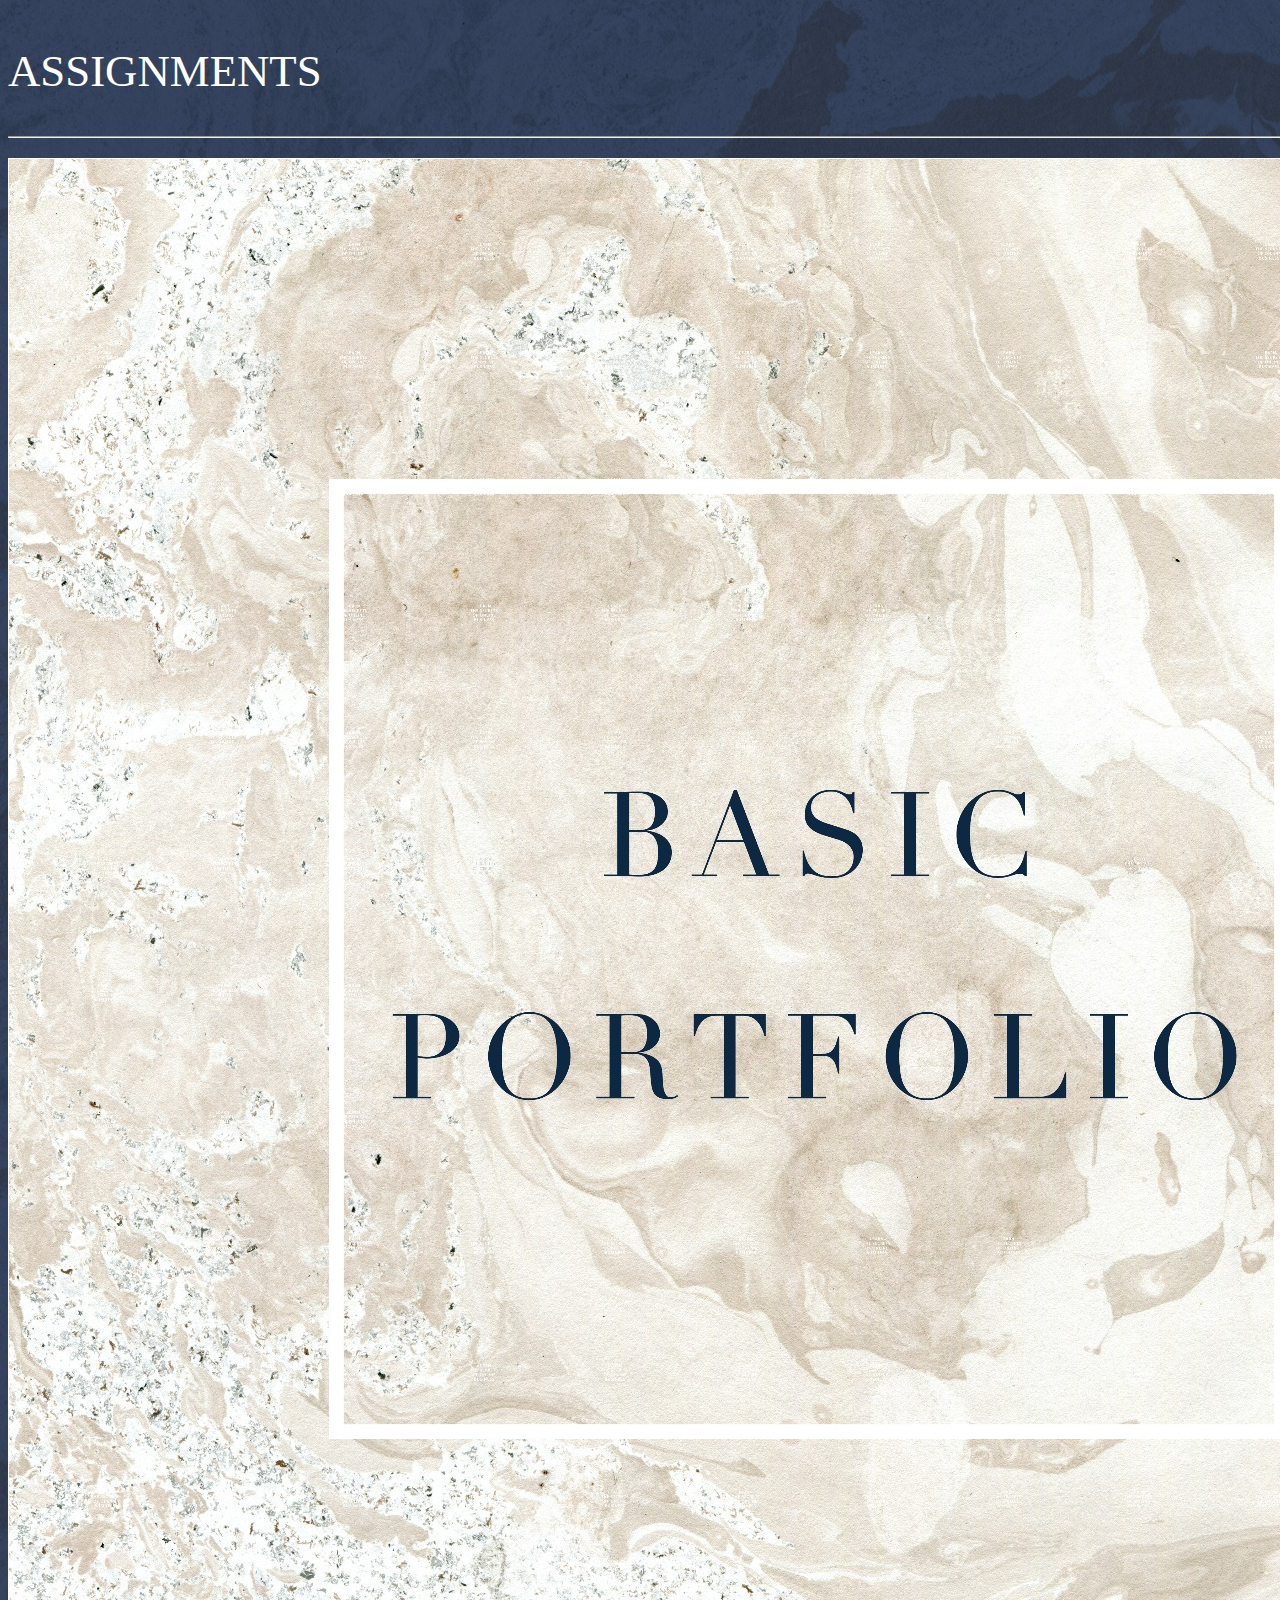
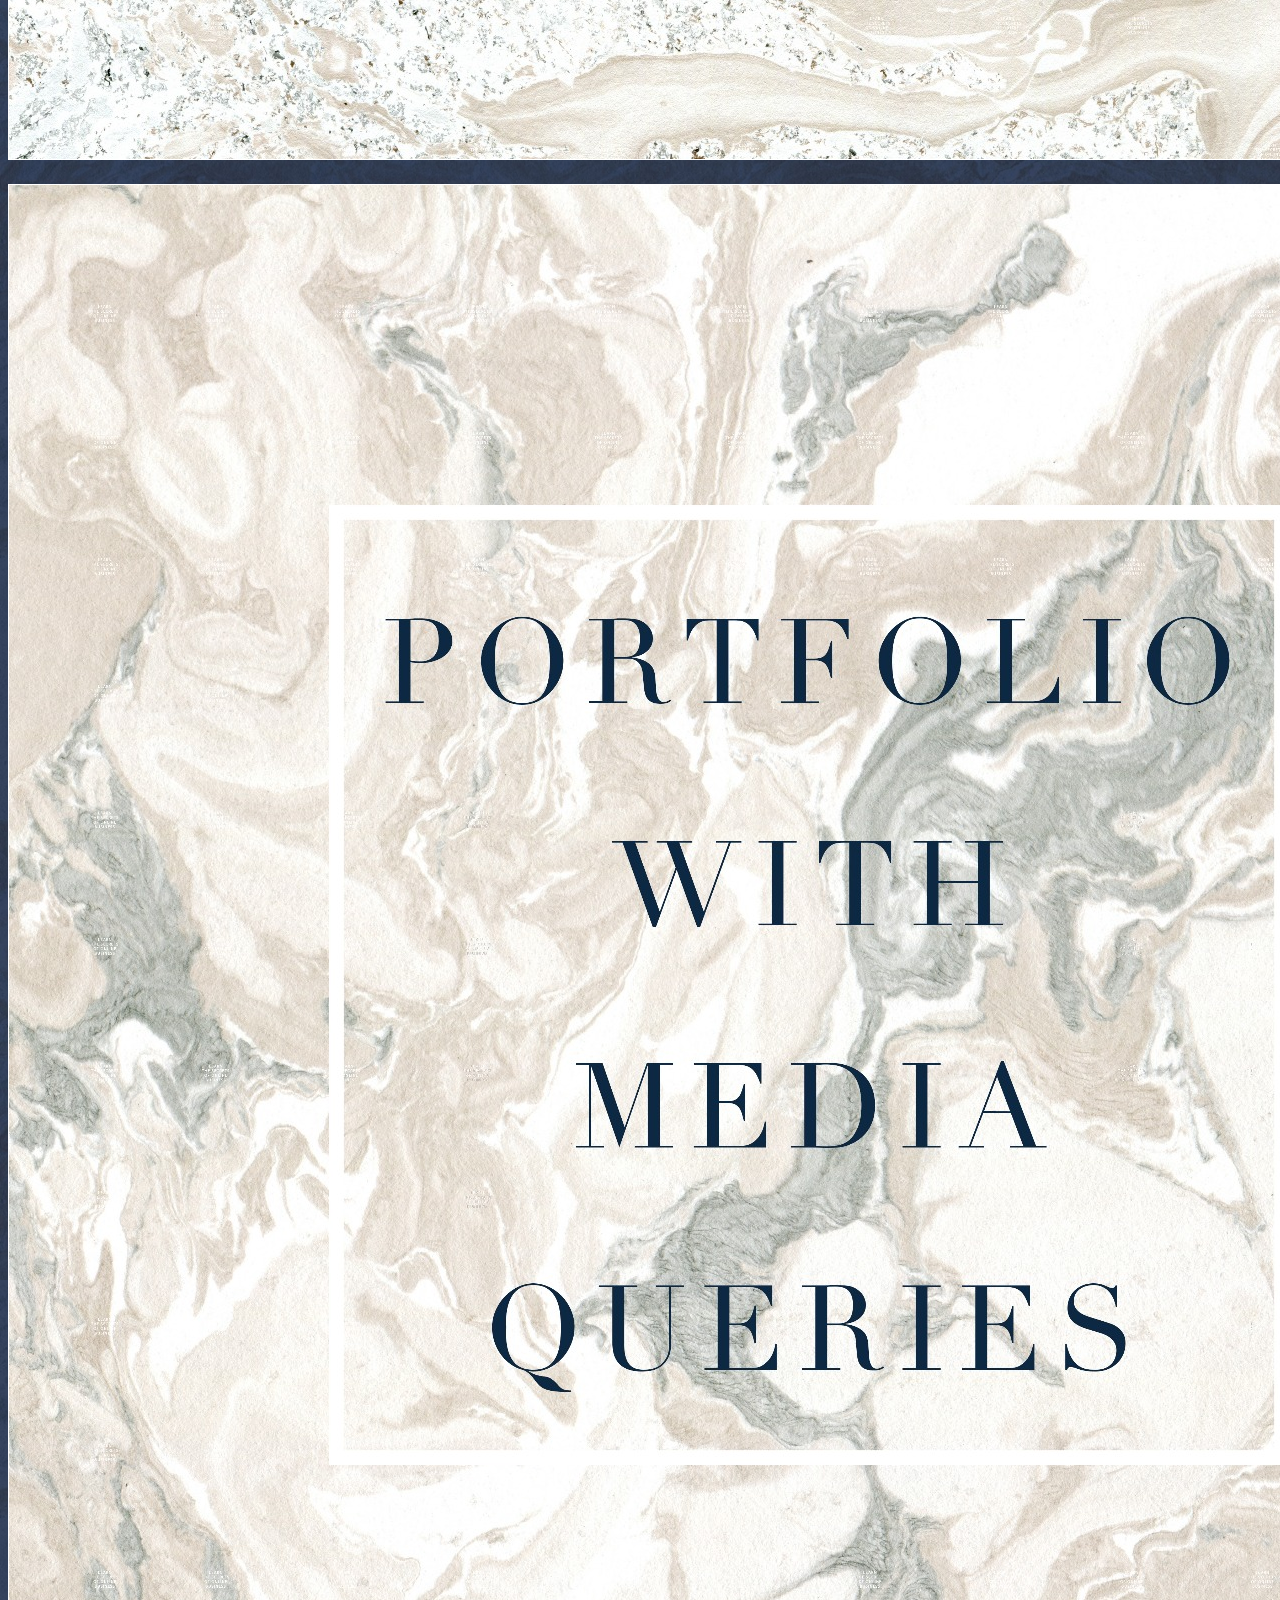
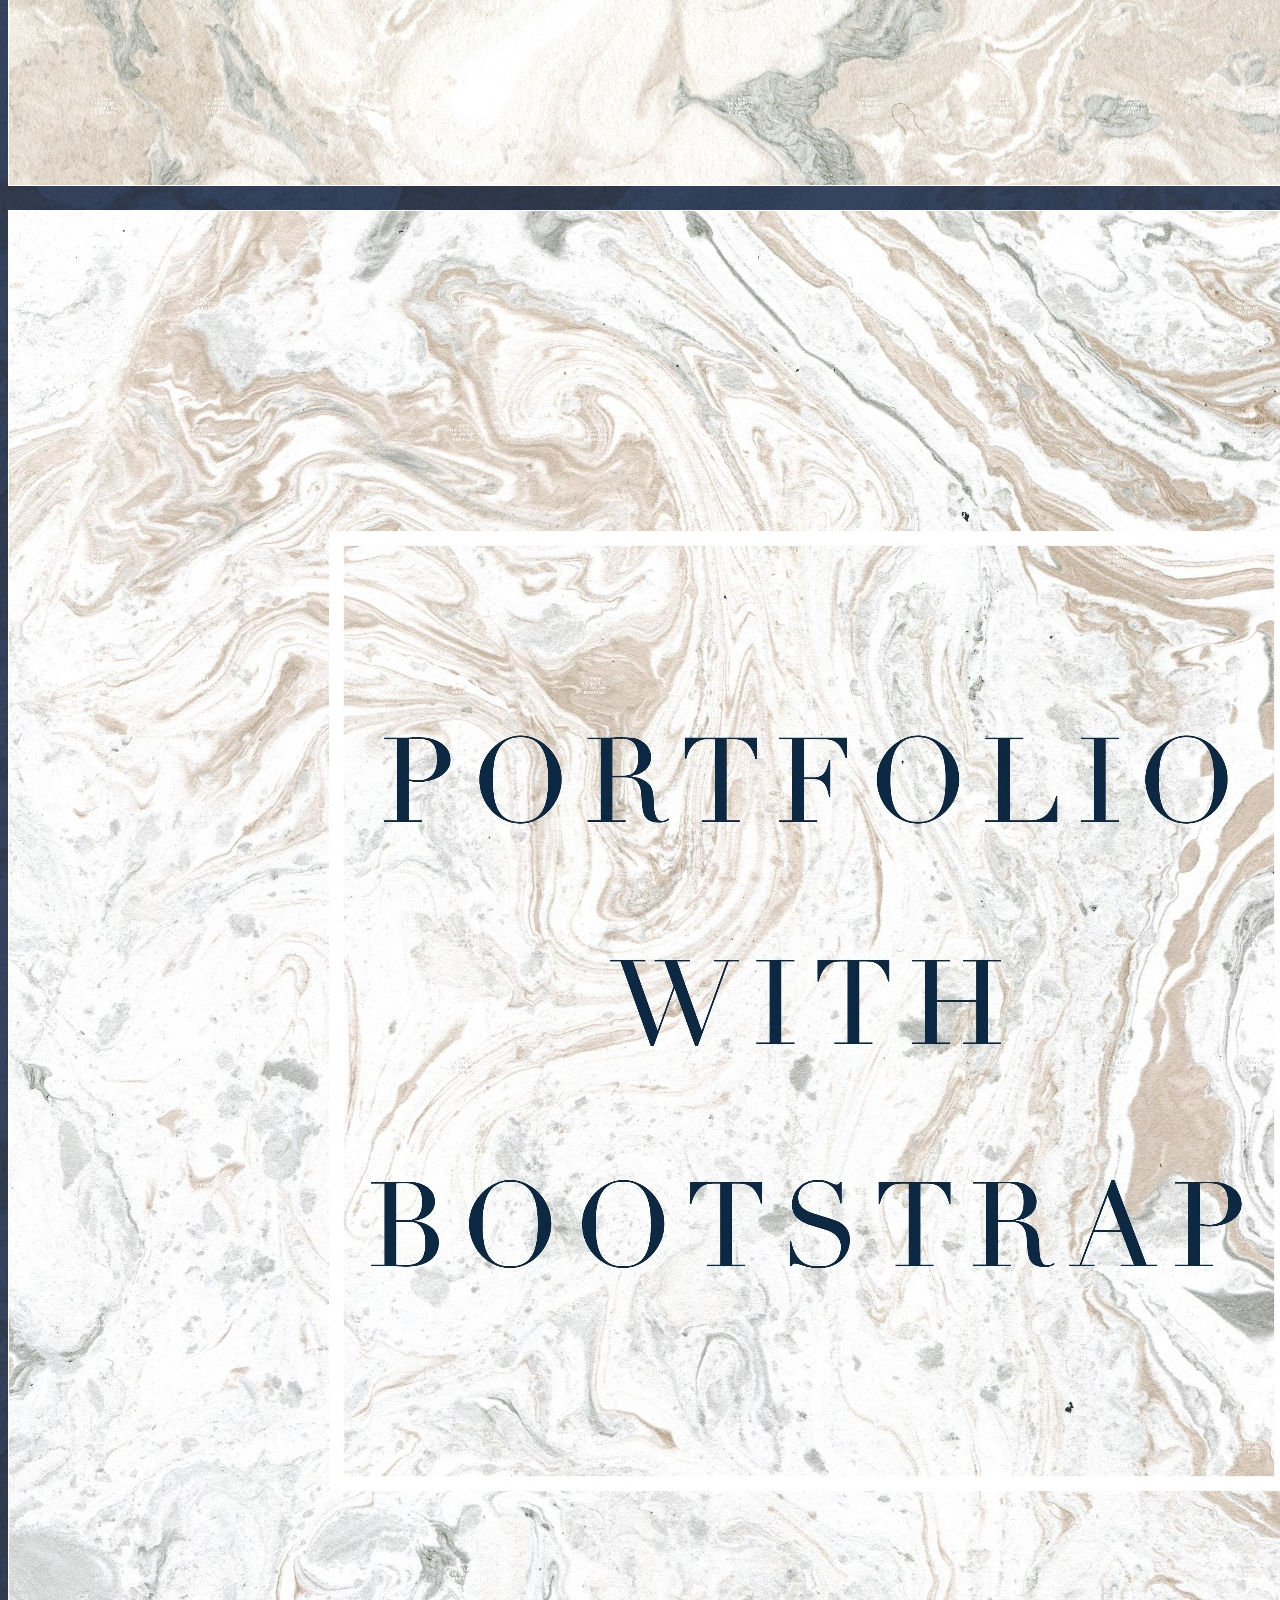
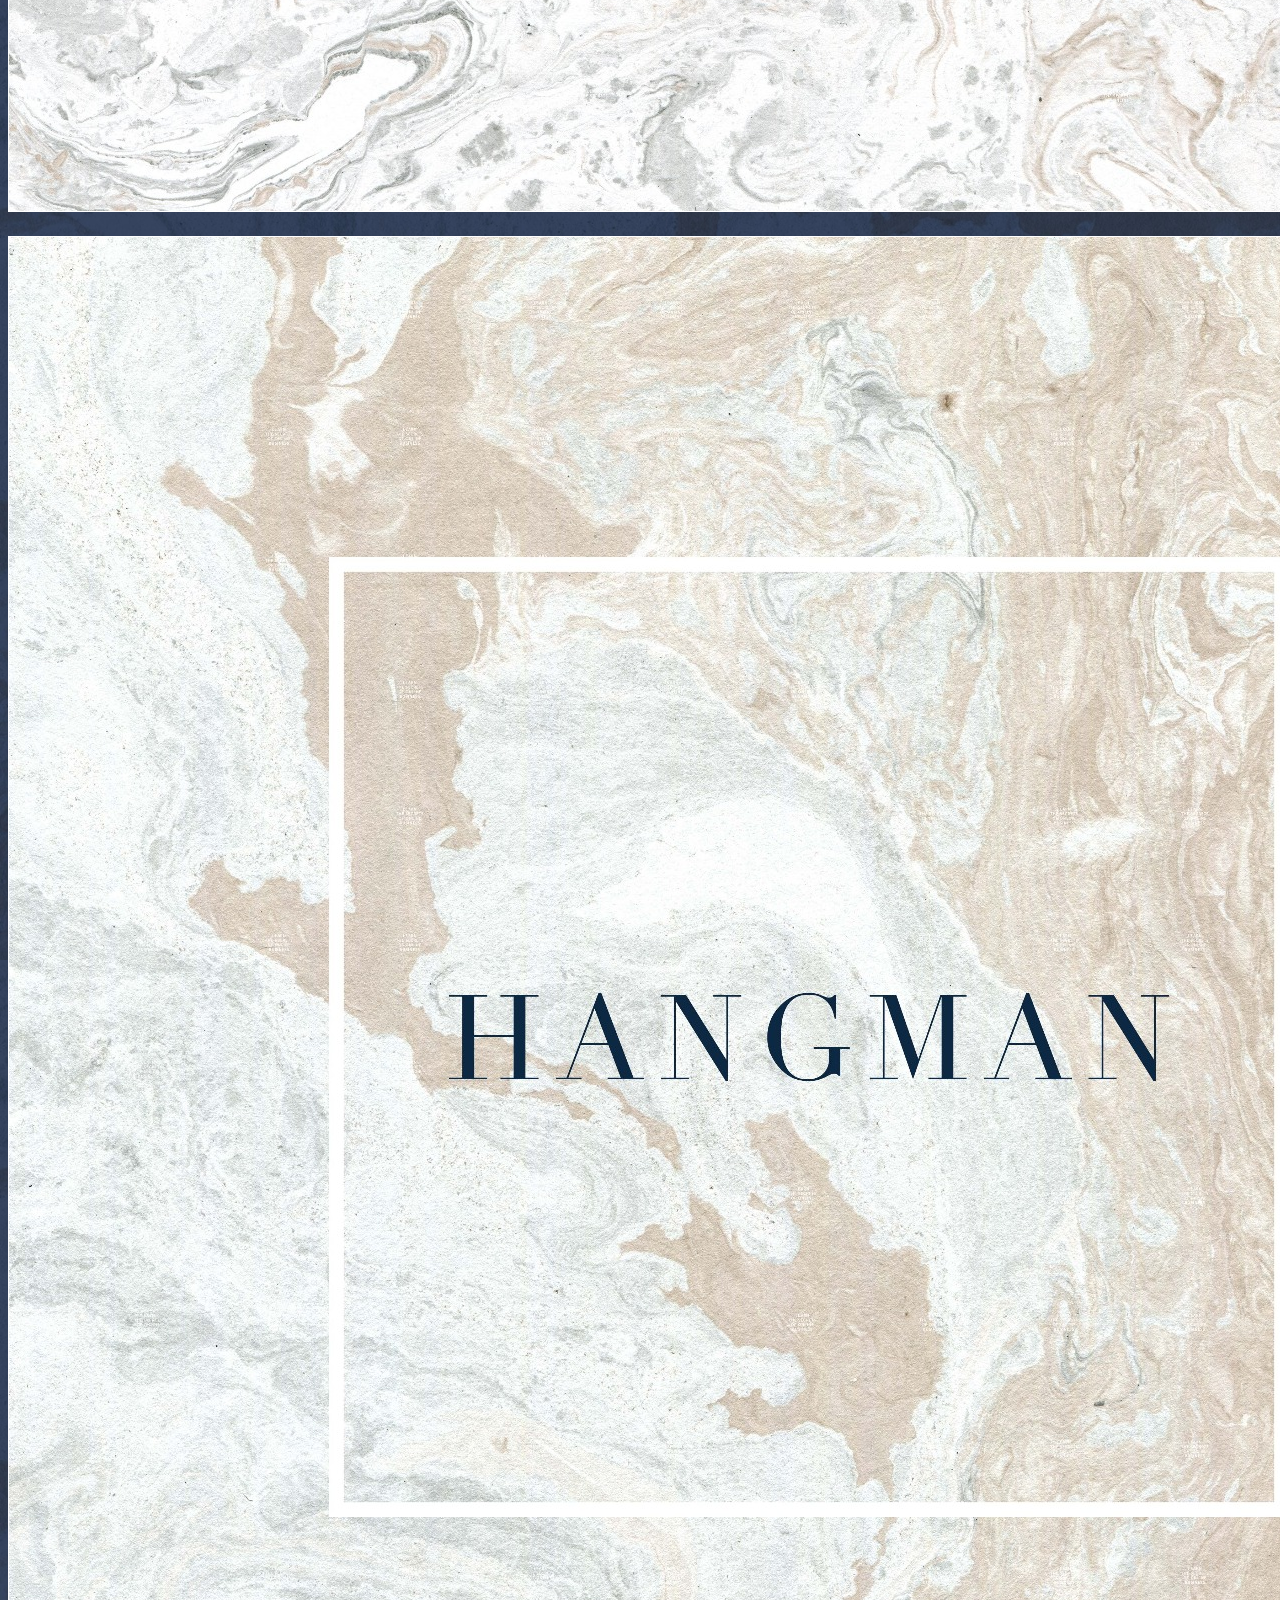
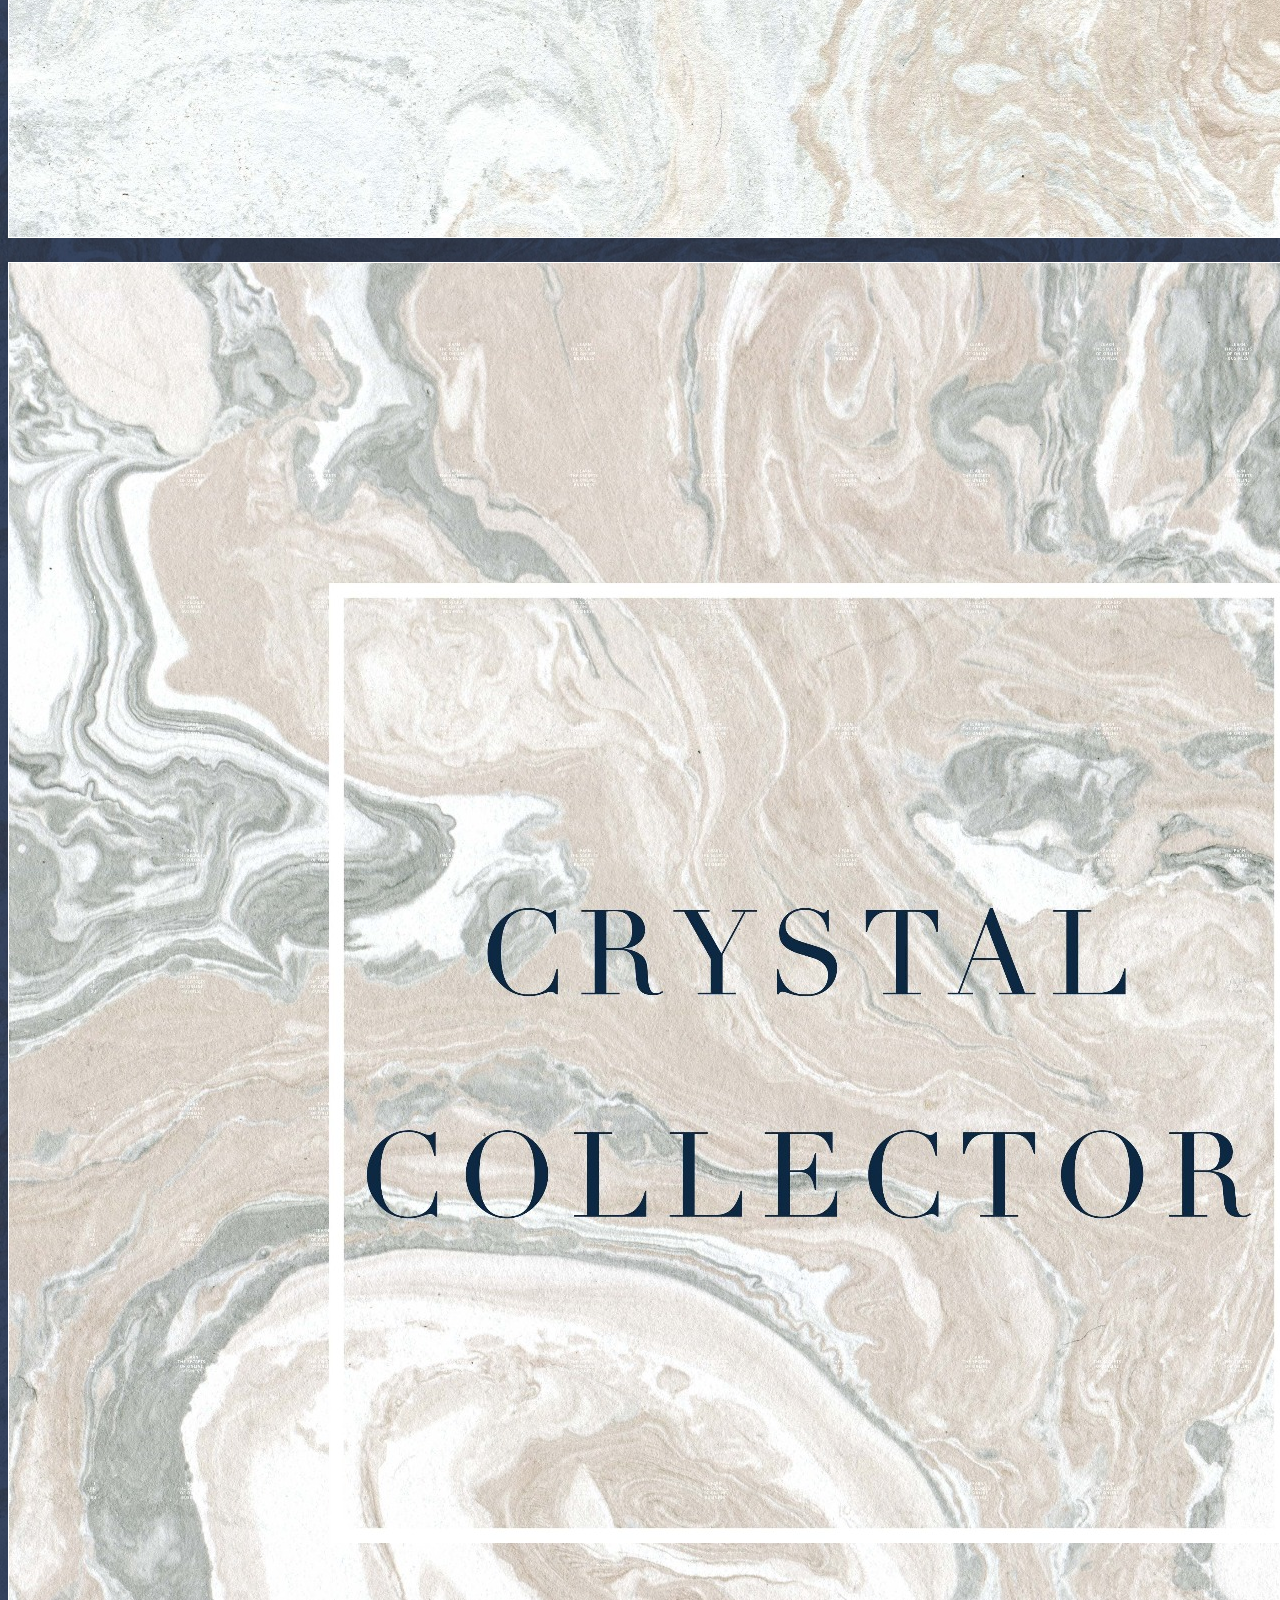
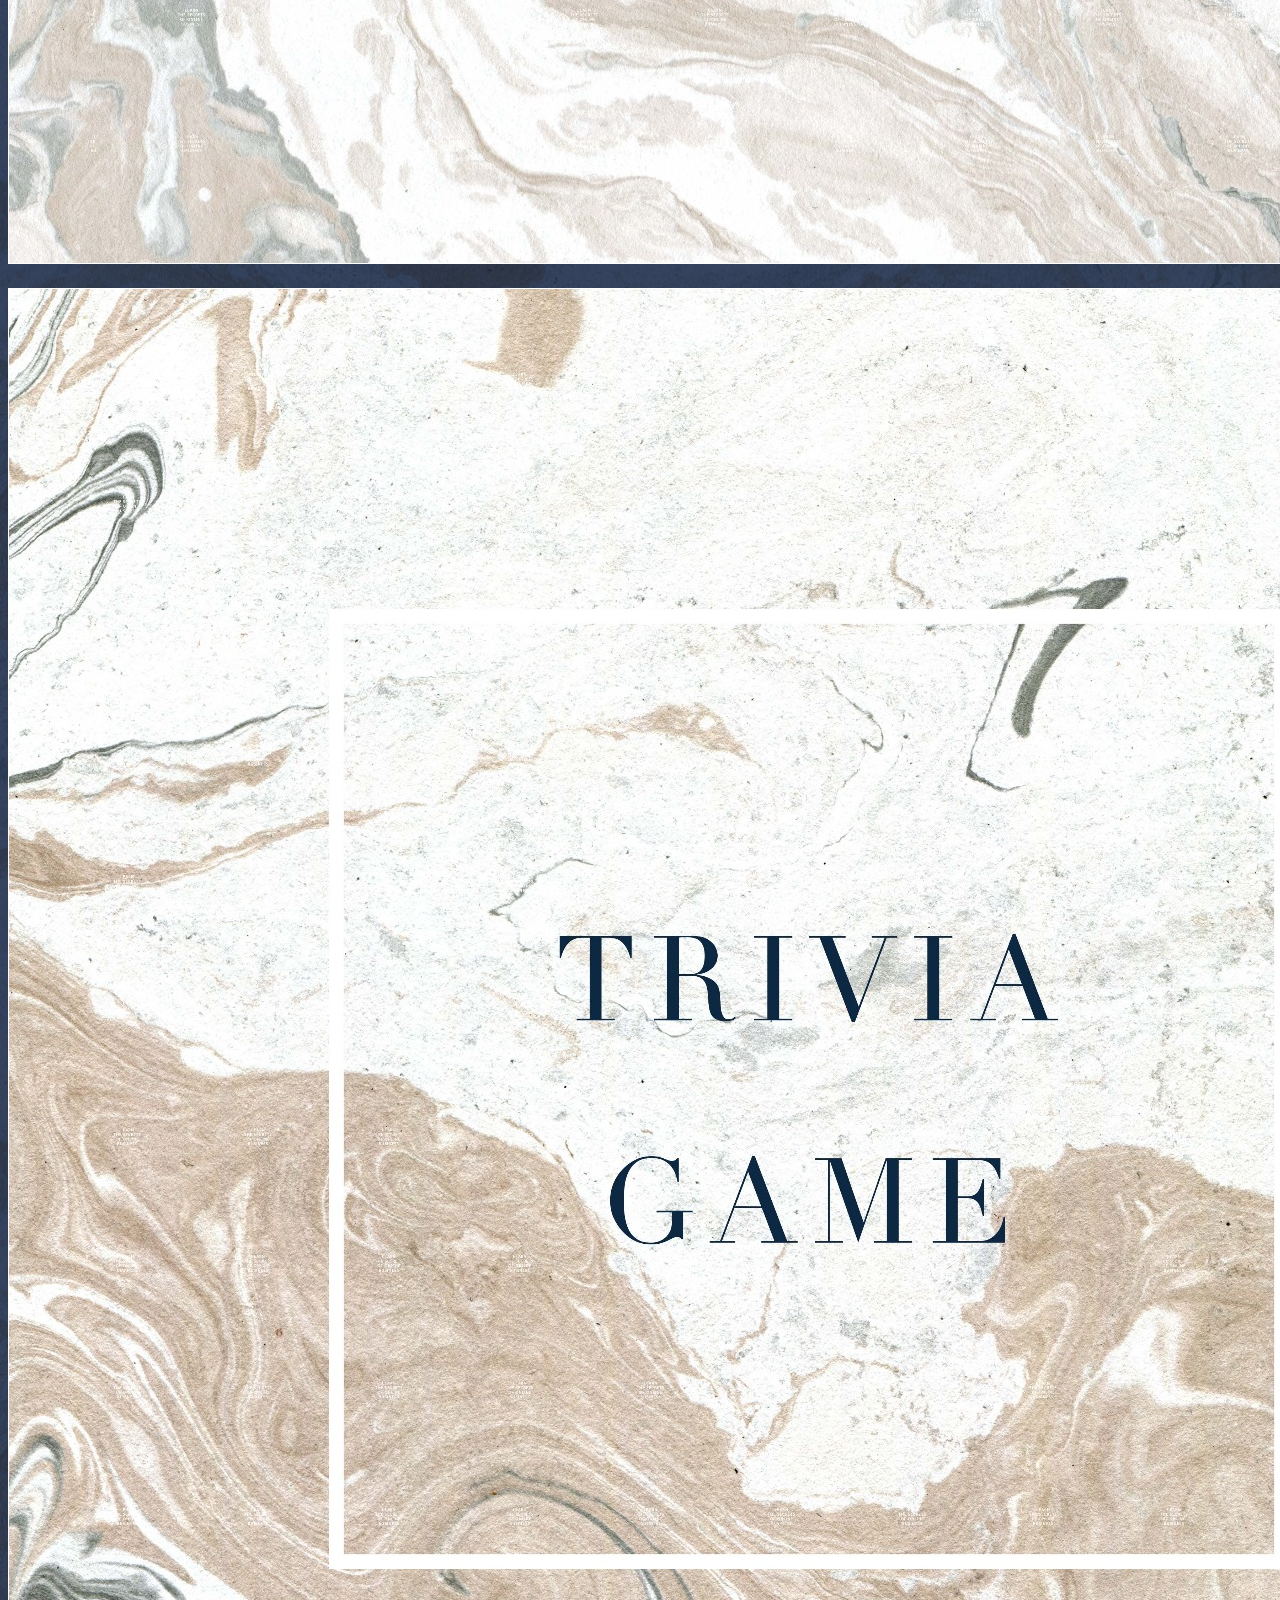
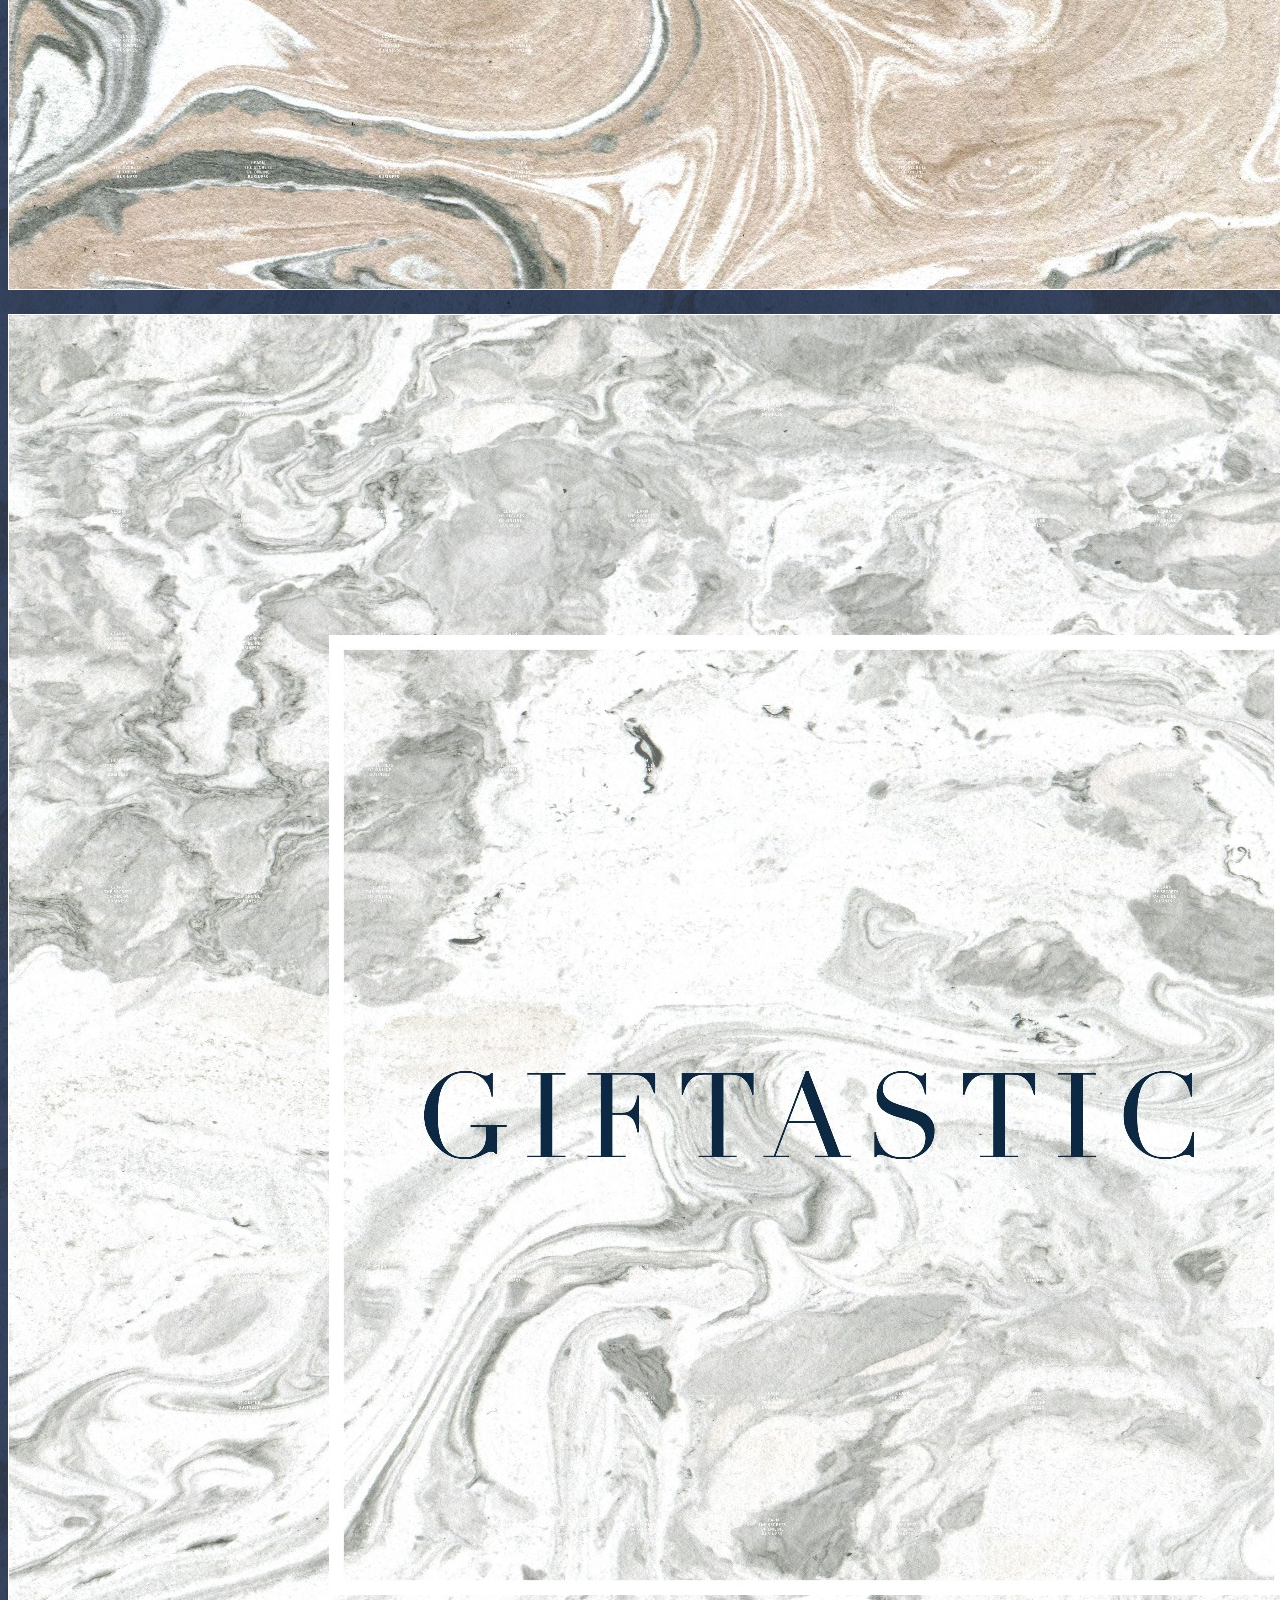
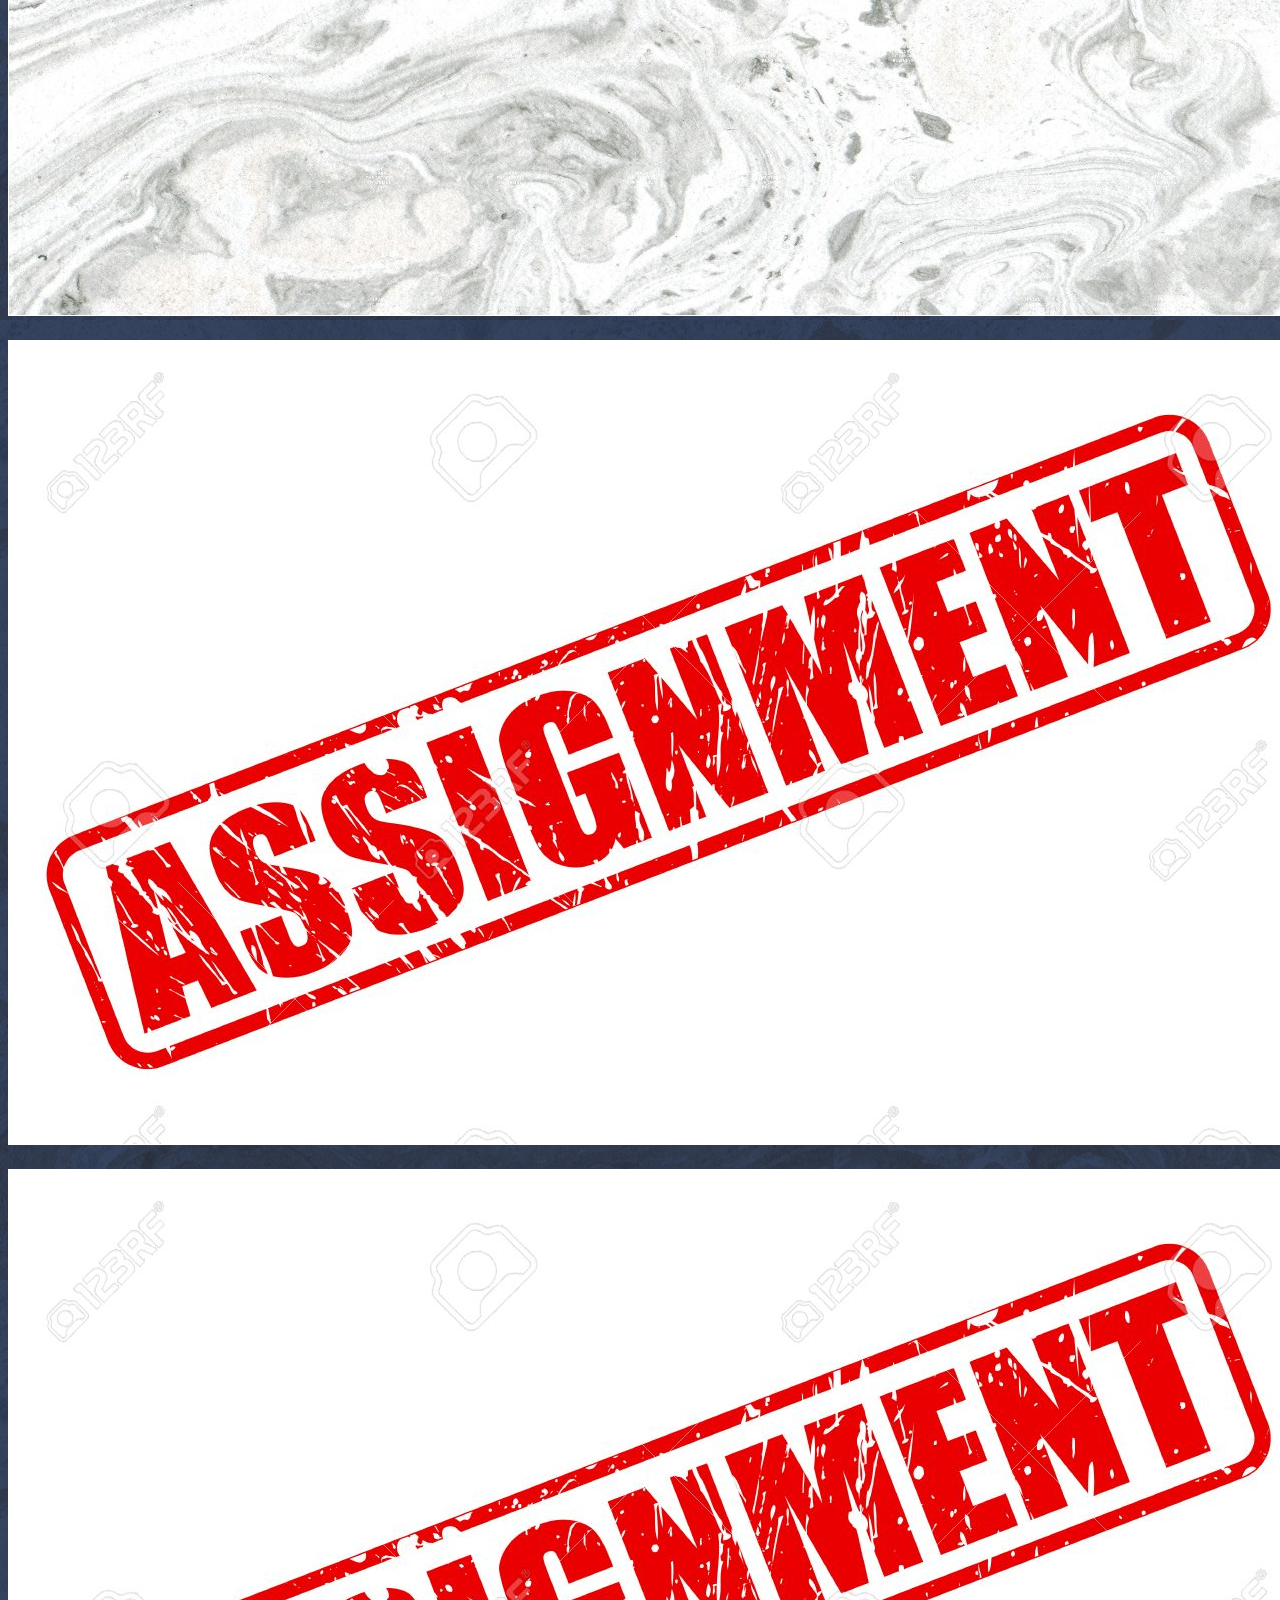
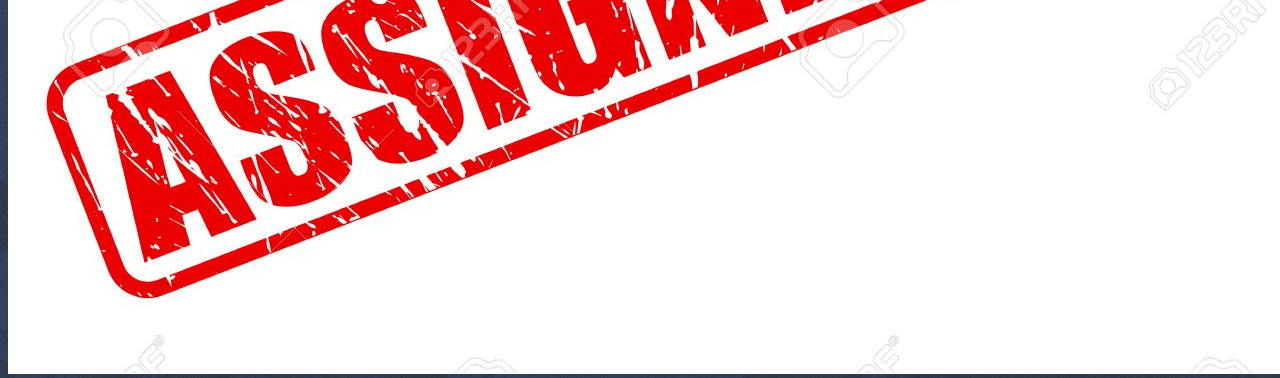
==== portfolio.html @ cdaa7252 "modifed images" ====
<!DOCTYPE html>
<html lang="en-us">
<head>
  <meta charset="UTF-8">
  <title>Sujith John</title>
  <meta name="viewport" content="width=device-width, initial-scale=1.0">

  <link rel="stylesheet" href="https://stackpath.bootstrapcdn.com/bootstrap/4.1.3/css/bootstrap.min.css" integrity="sha384-MCw98/SFnGE8fJT3GXwEOngsV7Zt27NXFoaoApmYm81iuXoPkFOJwJ8ERdknLPMO" crossorigin="anonymous">
  <script src="https://code.jquery.com/jquery-3.3.1.slim.min.js" integrity="sha384-q8i/X+965DzO0rT7abK41JStQIAqVgRVzpbzo5smXKp4YfRvH+8abtTE1Pi6jizo" crossorigin="anonymous"></script>
  <script src="https://cdnjs.cloudflare.com/ajax/libs/popper.js/1.14.3/umd/popper.min.js" integrity="sha384-ZMP7rVo3mIykV+2+9J3UJ46jBk0WLaUAdn689aCwoqbBJiSnjAK/l8WvCWPIPm49" crossorigin="anonymous"></script>
  <script src="https://stackpath.bootstrapcdn.com/bootstrap/4.1.3/js/bootstrap.min.js" integrity="sha384-ChfqqxuZUCnJSK3+MXmPNIyE6ZbWh2IMqE241rYiqJxyMiZ6OW/JmZQ5stwEULTy" crossorigin="anonymous"></script>
  <link href="https://fonts.googleapis.com/css?family=Bangers" rel="stylesheet">
  <link rel="stylesheet" type="text/css" href="css/style.css">
</head>
<link href="https://fonts.googleapis.com/css?family=Shojumaru" rel="stylesheet">
<body id="home">
  <div class="container">
    <h2> ASSIGNMENTS</h2>
    <hr>
    <div class="card-deck"> 
        <div class="card">
            <a href="https://sujith-john.github.io/assignment1/index.html"><img class="card-img-top" src="images/bPortfolio.jpeg" alt="Card image cap"></a>
          <!-- <div class="card-body">
            <h5 class="card-title">Assignment - I</h5>
            <p class="card-text ">Basic-Portfolio</p>
            <p class="card-text ">Due: August 30 2018</p>
            
          </div> -->
        </div>
        <div class="card">
            <a href="https://sujith-john.github.io/Assignment2A-with_MediaQueries/index.html"><img class="card-img-top" src="images/bp_MQ.jpeg" alt="Card image cap"></a>

          <!-- <div class="card-body">
            <h5 class="card-title">Assignment - II-A</h5>
            <p class="card-text ">Portfolio w/ Media Queries</p>
            <p class="card-text ">Due: Sept 13, 2018</p>
            
          </div> -->
        </div>
        <div class="card">
          <a href="https://sujith-john.github.io/Assignment2B-with_Bootstrap/index.html"><img class="card-img-top" src="images/bo_BS.jpeg" alt="Card image cap"></a>
          <!-- <div class="card-body">
            <h5 class="card-title ">Assignment - II-B</h5>
            <p class="card-text ">Portfolio w/ Bootstrap</p>
            <p class="card-text ">Due: Sept 13, 2018</p>
       
          </div>      -->
        </div>
    </div>
    <div class="card-deck">
        <div class="card">
          <a href="https://sujith-john.github.io/Hangman/index.html"><img class="card-img-top" src="images/hangman.jpeg" alt="Card image cap"></a>
          <!-- <div class="card-body">
            <h5 class="card-title">Assignment - III</h5>
            <p class="card-text ">Hangman</p>
            <p class="card-text ">Due: Sept 25, 2018</p>

          </div> -->
        </div>
        <div class="card">
          <a href="https://sujith-john.github.io/Crystal-Collector/index.html"><img class="card-img-top" src="images/crystalcollector.jpeg" alt="Card image cap"></a>
          <!-- <div class="card-body">
            <h5 class="card-title">Assignment - IV</h5>
            <p class="card-text ">Crystal Collector</p>
            <p class="card-text ">Due: Oct 2, 2018</p>
       
          </div> -->
        </div>
        <div class="card">
          <a href="https://sujith-john.github.io/Trivia/index.html"><img class="card-img-top" src="images/trivia.jpeg" alt="Card image cap"></a>
          <!-- <div class="card-body">
            <h5 class="card-title">Assignment - V</h5>
            <p class="card-text ">Trivia Game</p>
            <p class="card-text ">Due: Oct 9, 2018</p>
          </div> -->
        </div>
      </div>
      <div class="card-deck">
        <div class="card">
          <a href="https://sujith-john.github.io/GifTastic/index.html"><img class="card-img-top" src="images/giftastic.jpeg" alt="Card image cap"></a>
          <!-- <div class="card-body">
            <h5 class="card-title">Assignment - VI</h5>
            <p class="card-text ">GifTastic</p>
            <p class="card-text ">Due: Oct 16, 2018</p>

          </div> -->
        </div>
        <div class="card">
          <a href="#"><img class="card-img-top" src="images/assignment.jpg" alt="Card image cap"></a>
          <!-- <div class="card-body">
            <h5 class="card-title">Assignment - VII</h5>
            <p class="card-text "></p>
            <p class="card-text "></p>
       
          </div> -->
        </div>
        <div class="card">
          <a href="#"><img class="card-img-top" src="images/assignment.jpg" alt="Card image cap"></a>
          <!-- <div class="card-body">
            <h5 class="card-title">Assignment - VIII</h5>
            <p class="card-text "></p>
            <p class="card-text "></p>
          </div> -->
        </div>
      </div>
  </div>  


</body>
</html>
---- css/style.css ----
html,body {
    height:100%;
    width:100%;
    font-family: sans-serif;
    
    color:#fff;
}

#home {
    background-image: url("../images/bg.jpeg") ;
    display: table;
    height:100%;
    width:100%;
    background-size: cover;


}
.landing-text {
    display: table-cell;
    vertical-align: middle;
    text-align: center;
}
h1 {
    /* font-family: 'Bangers', cursive; */
    font-family: 'GFS Didot', serif;
    /* font-weight: bold; */
    font-size: 300%;
    text-transform: uppercase;
    line-height: 1.2em;
    

}
h2 {
    /* font-family: 'Bangers', cursive; */
    font-family: 'GFS Didot', serif;
    font-size: 280%;
    font-weight: 200;
    line-height: 1.2;
    

}
h5 {
    /* font-family: 'Bangers', cursive; */
    font-family: 'GFS Didot', serif;
    font-size: 180%;
    font-weight: 90;
    line-height: 1.2;
    

}
#name {
    color:#d51b68;
    
}
.btn-default {
    background-color: #fff;
    color: #36342f;
    font-size:160%;
    font-weight: 100;

}
.btn-default:hover {
    color:#FFF;
    background-color: #36342f;
}
/* ******************** portfolio *************************** */
p {
    color:black;
    font-family: 'Shojumaru', cursive;
}
.card {
    margin-top:20px; 
    border-radius: 10px;

}
img{
    border: 1px solid white;
}
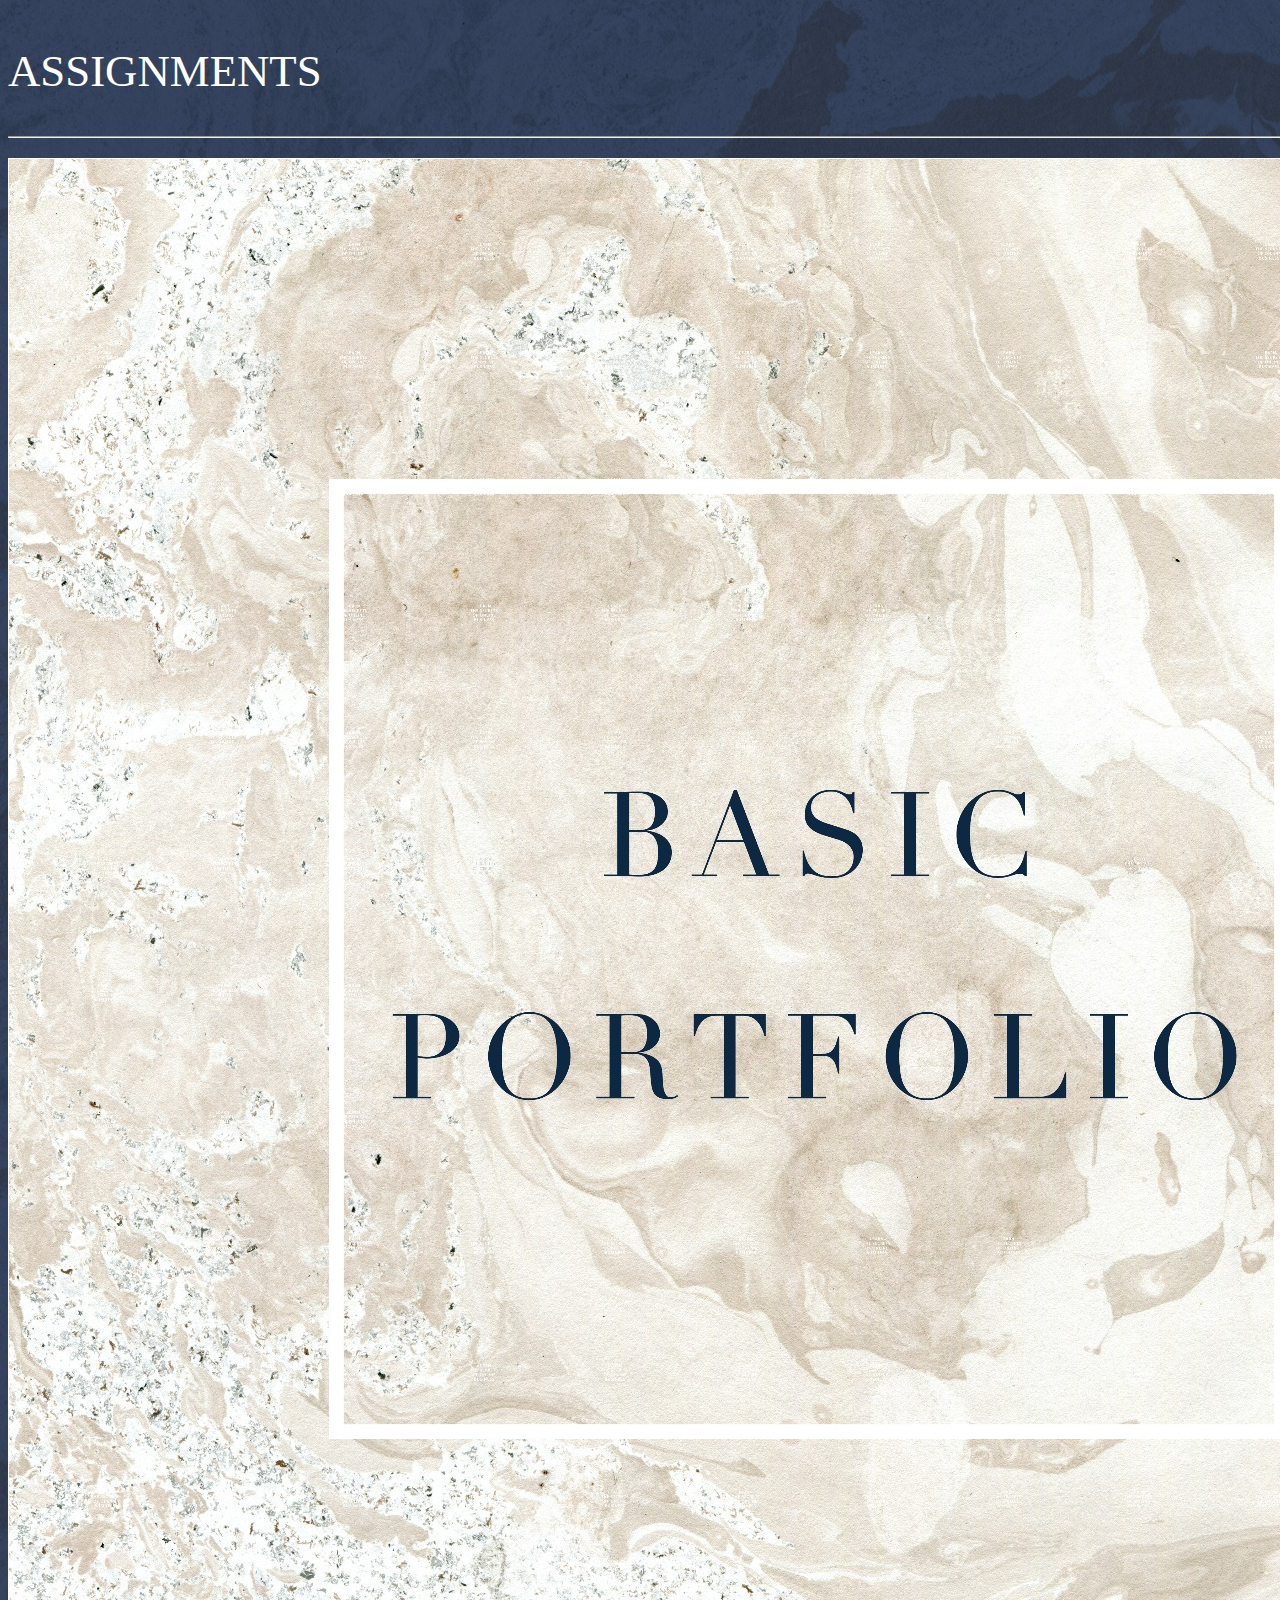
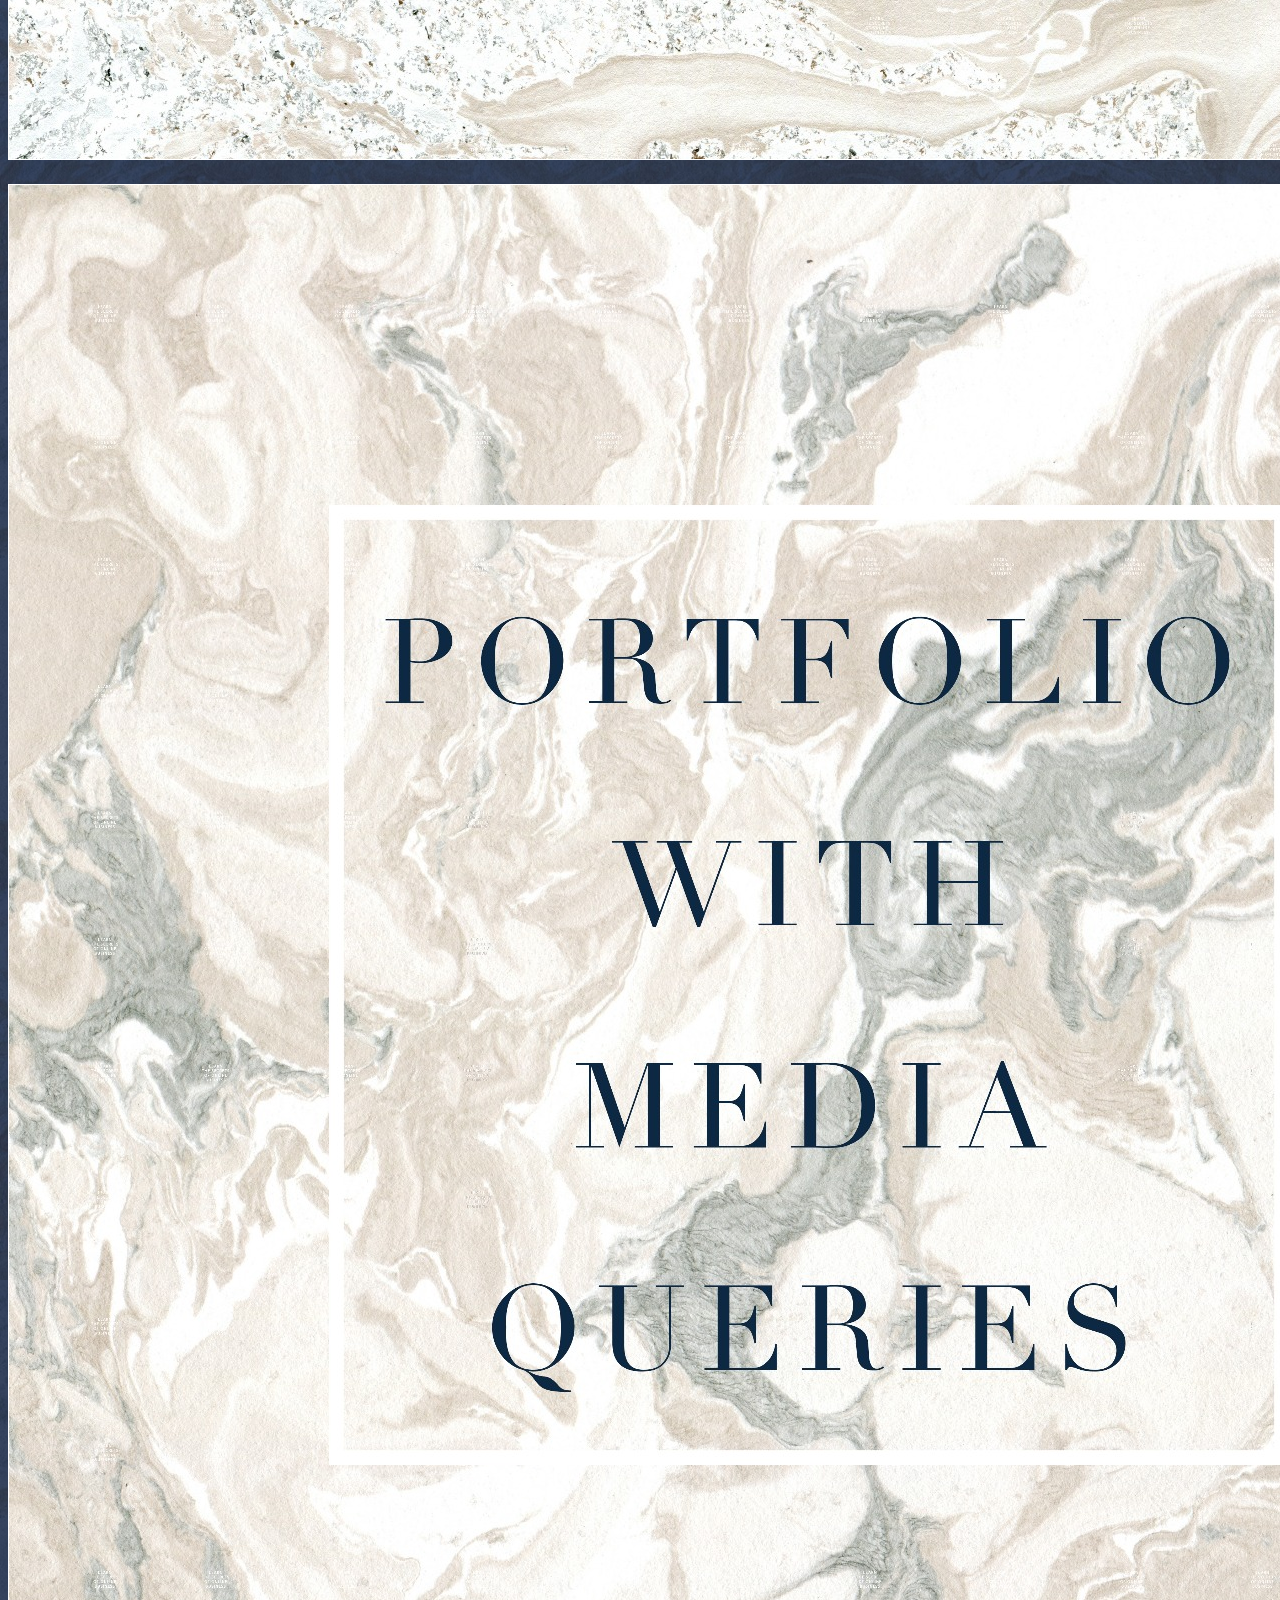
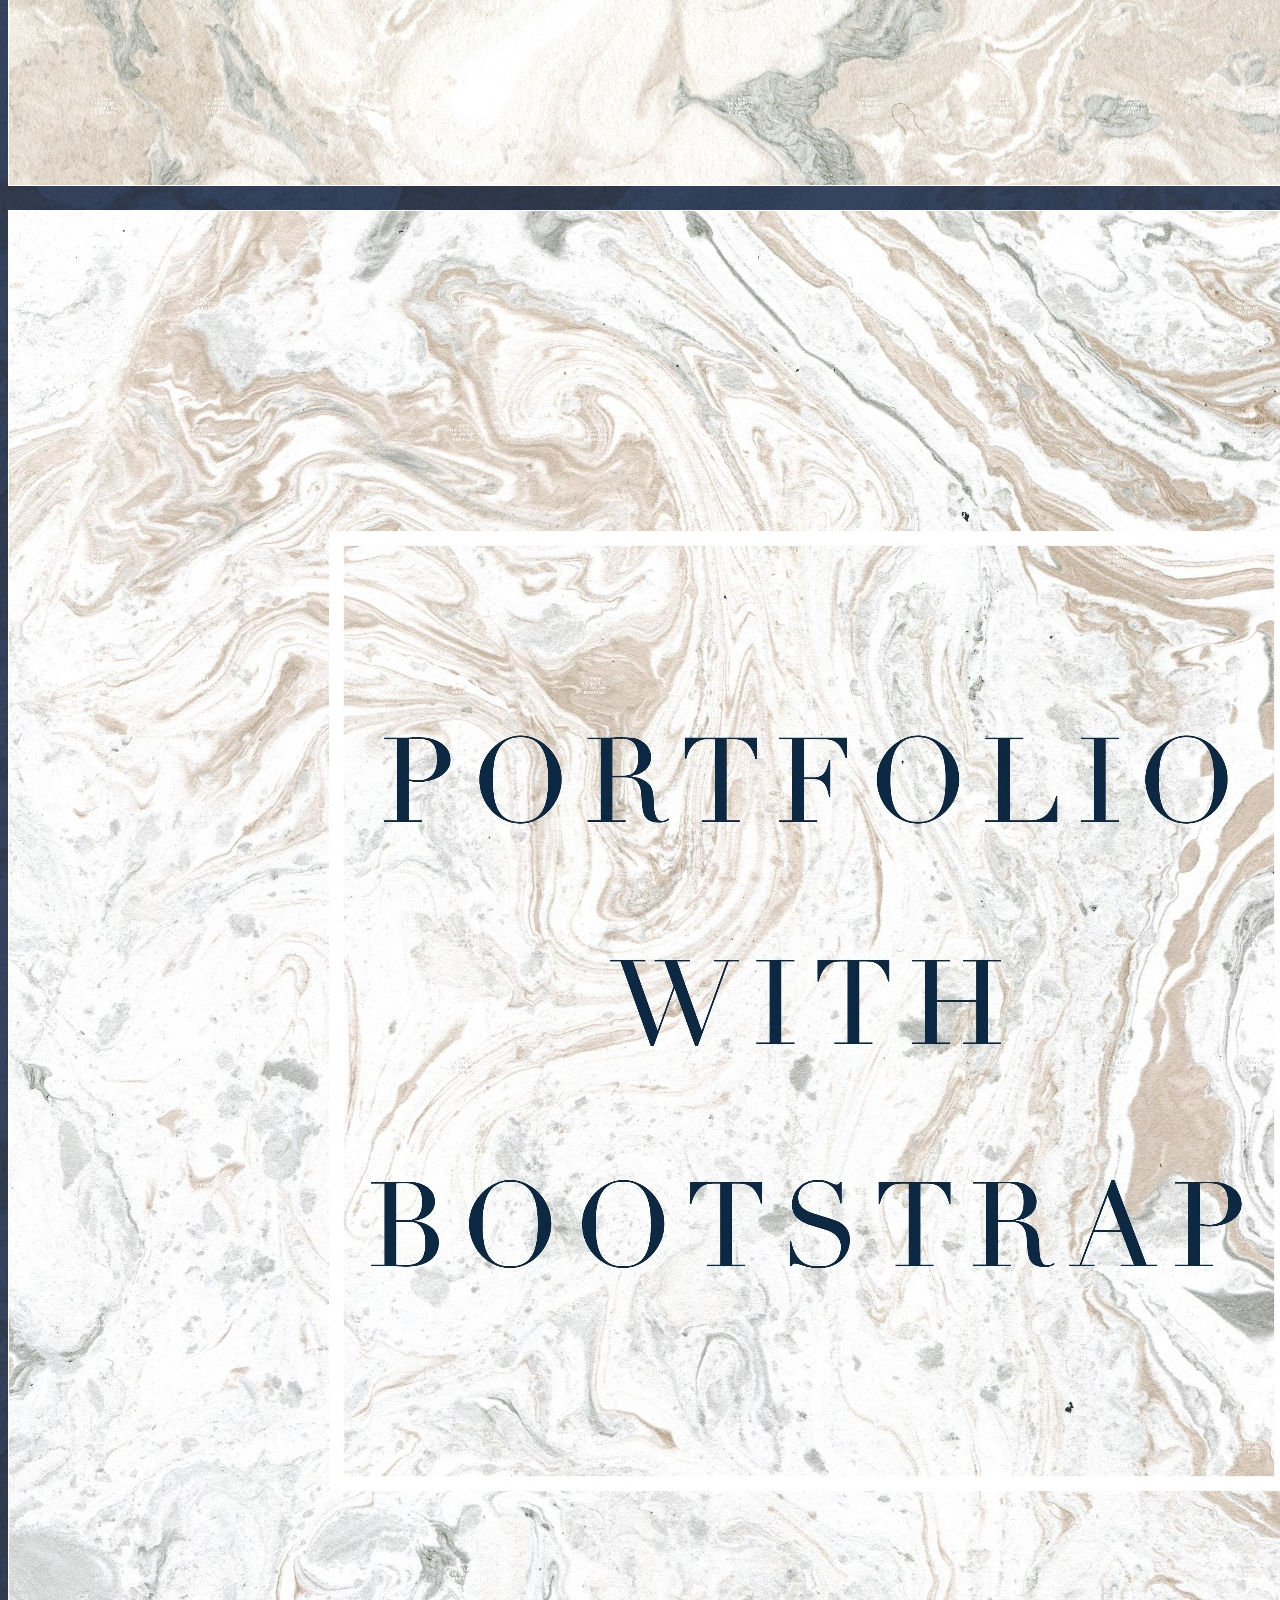
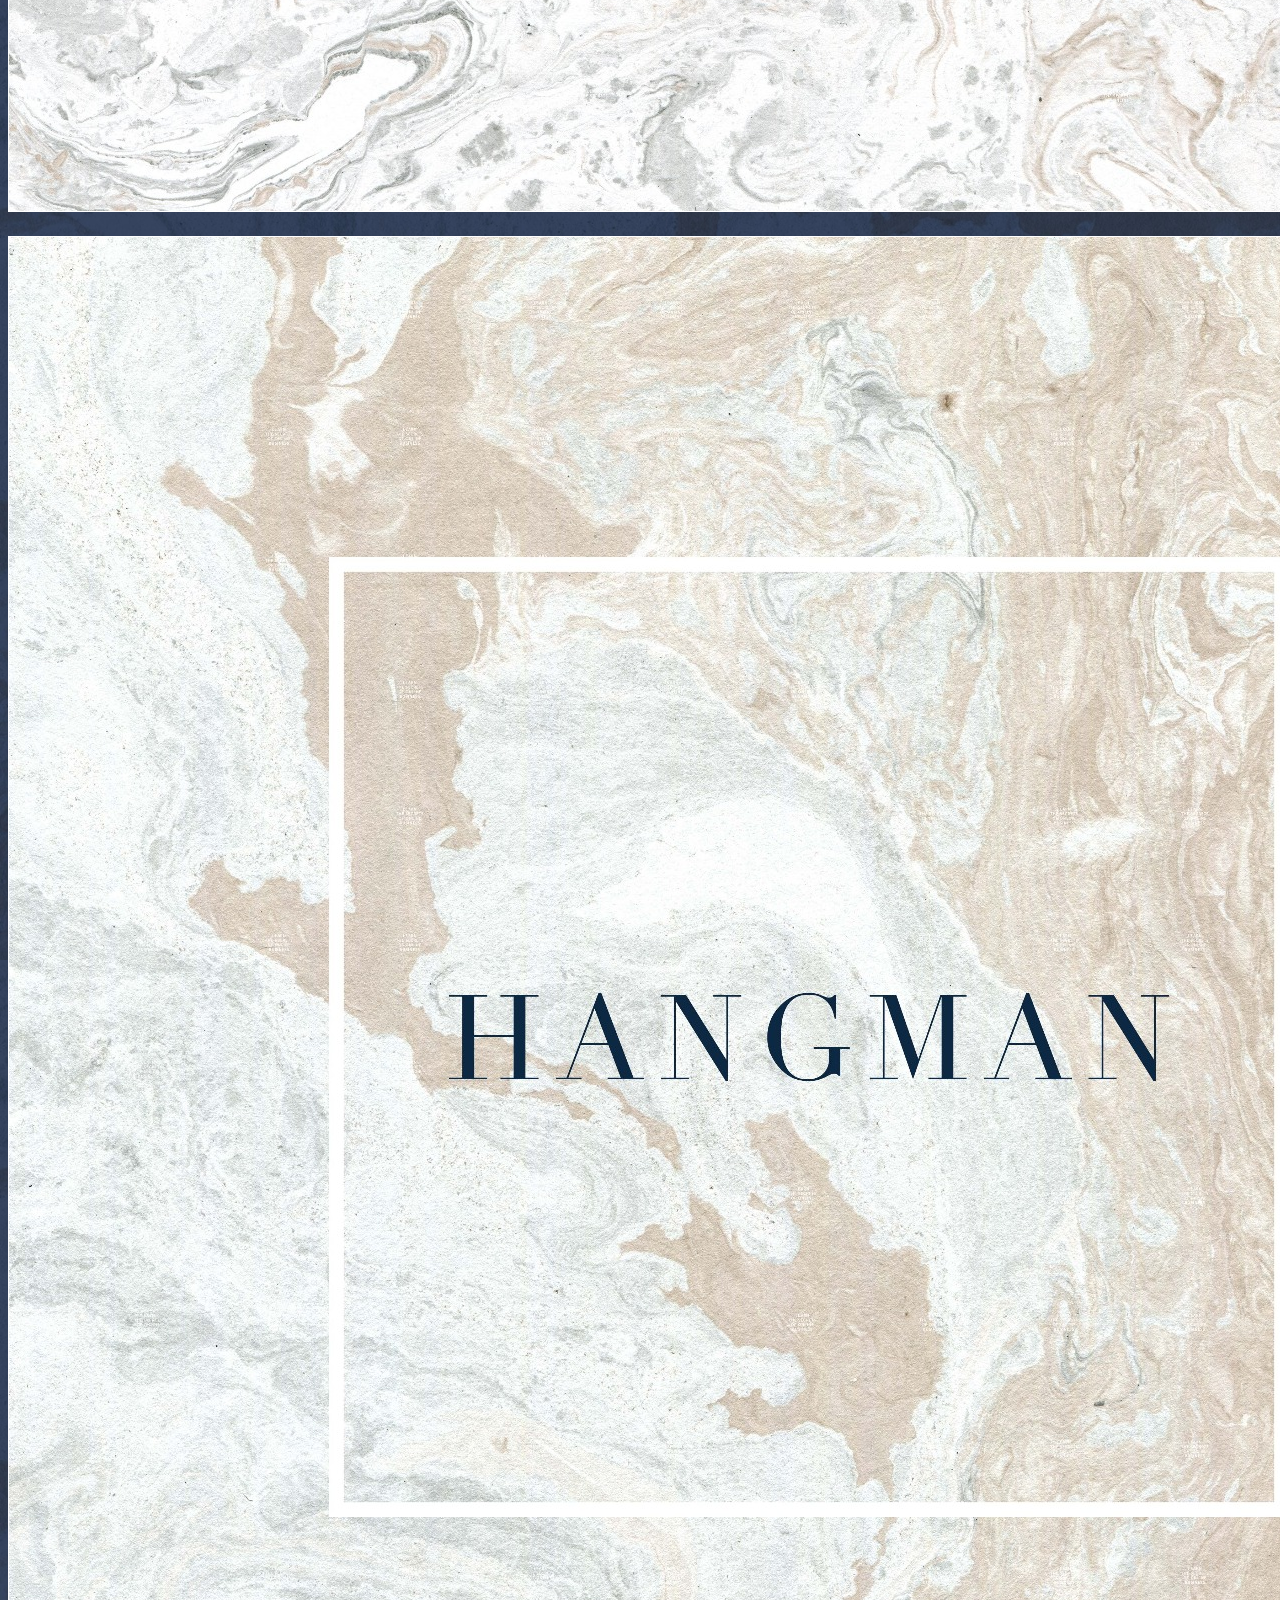
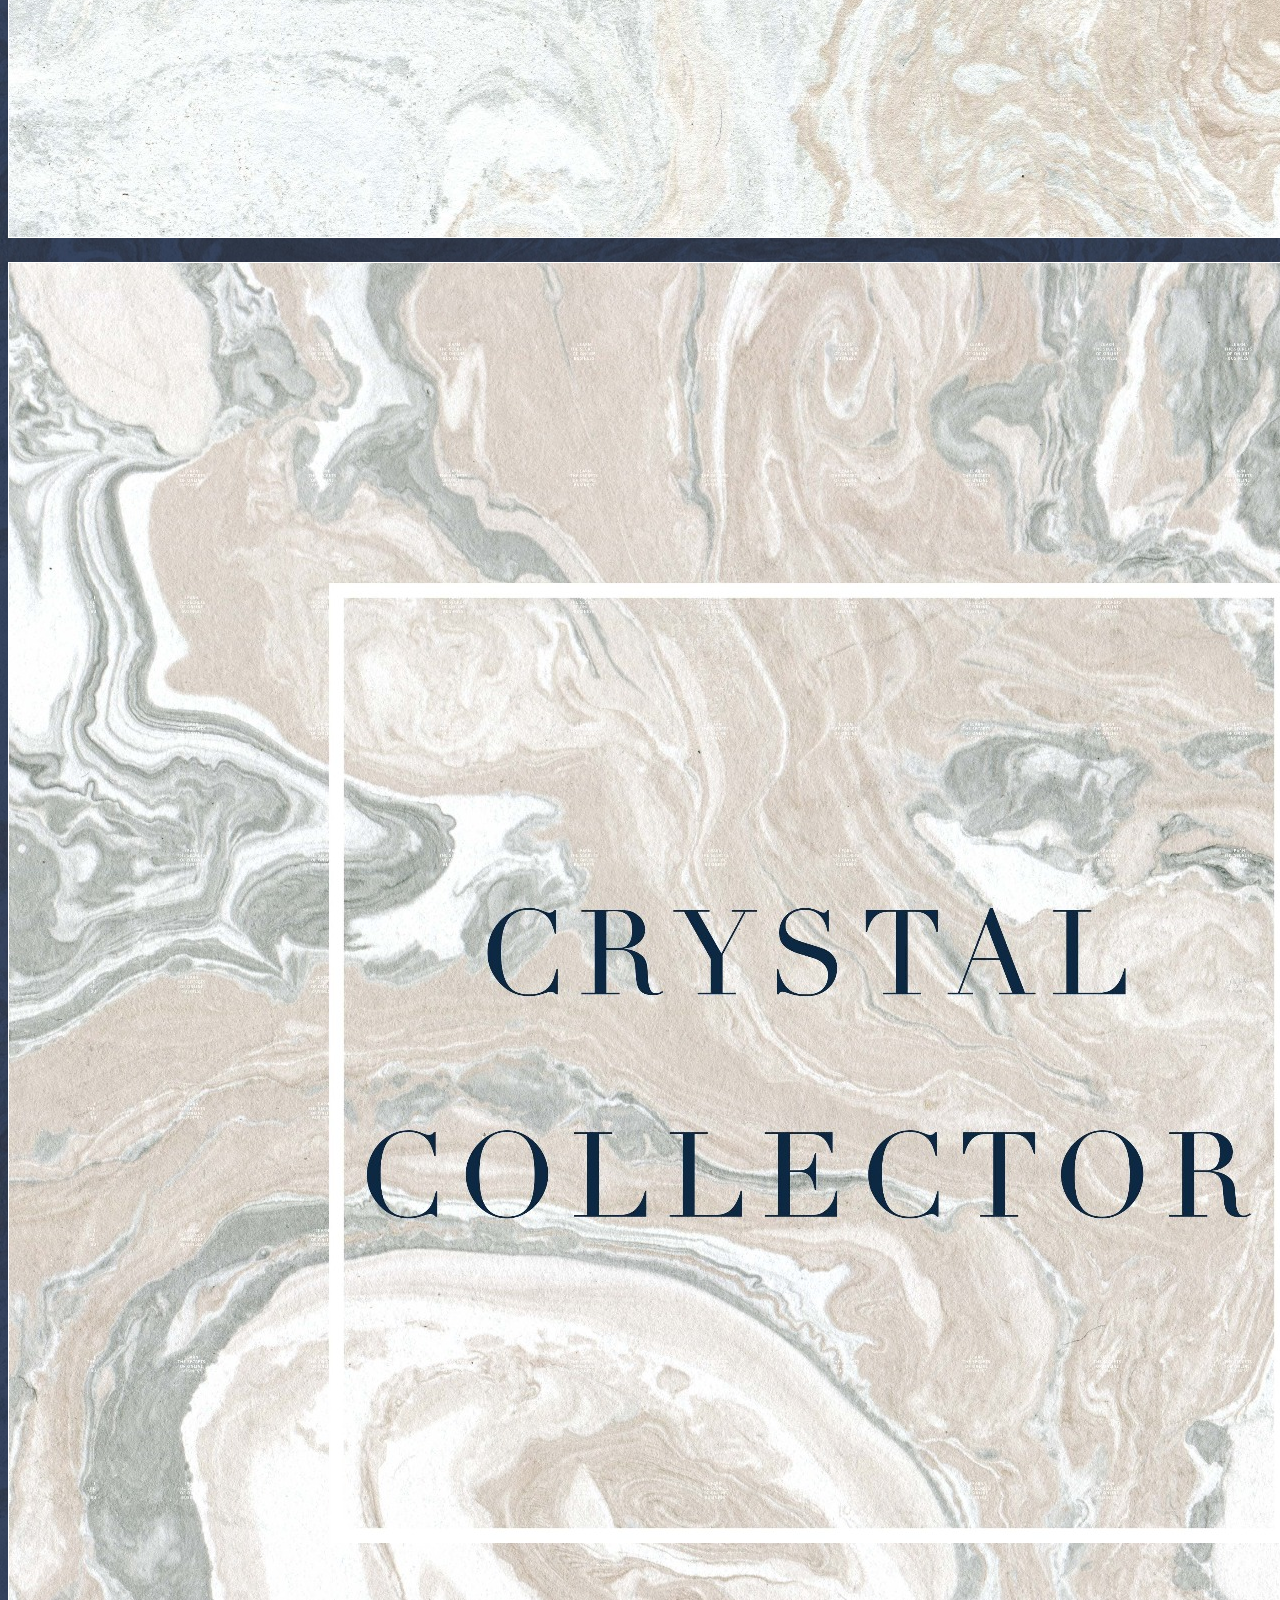
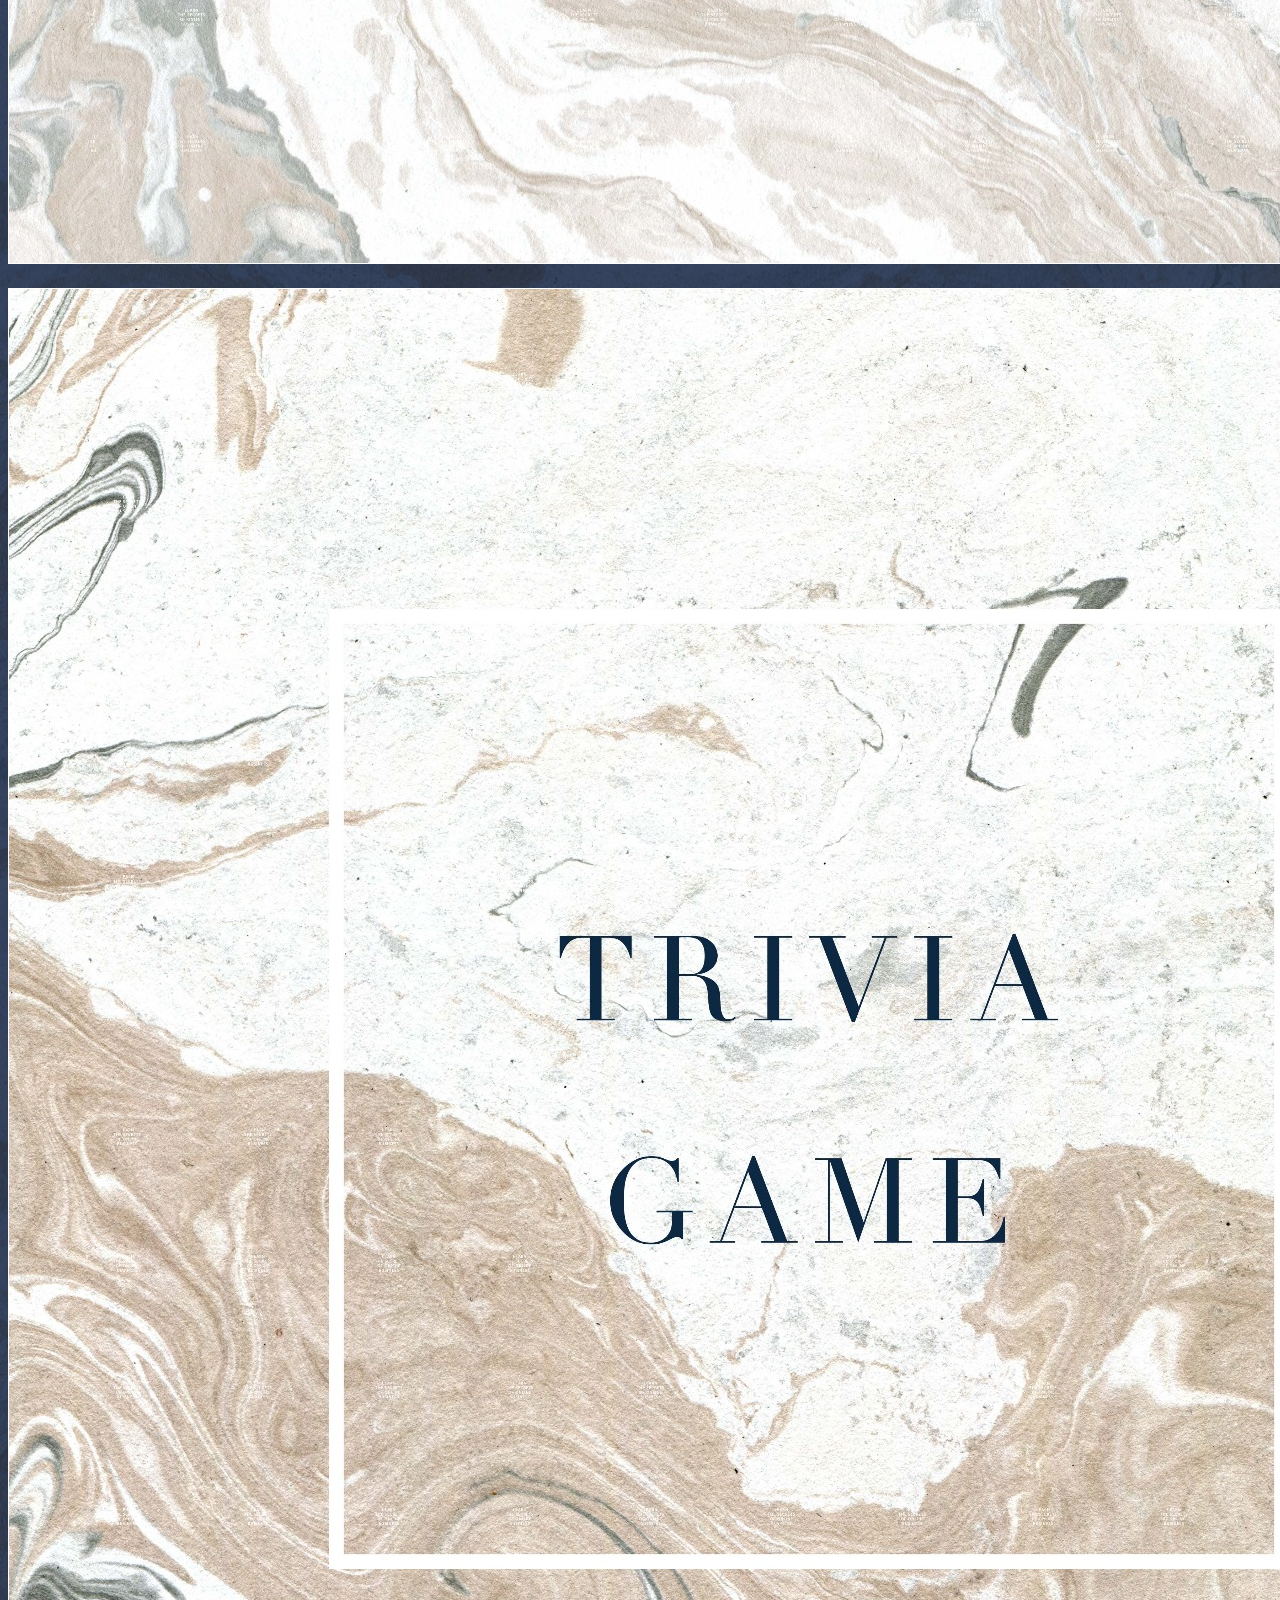
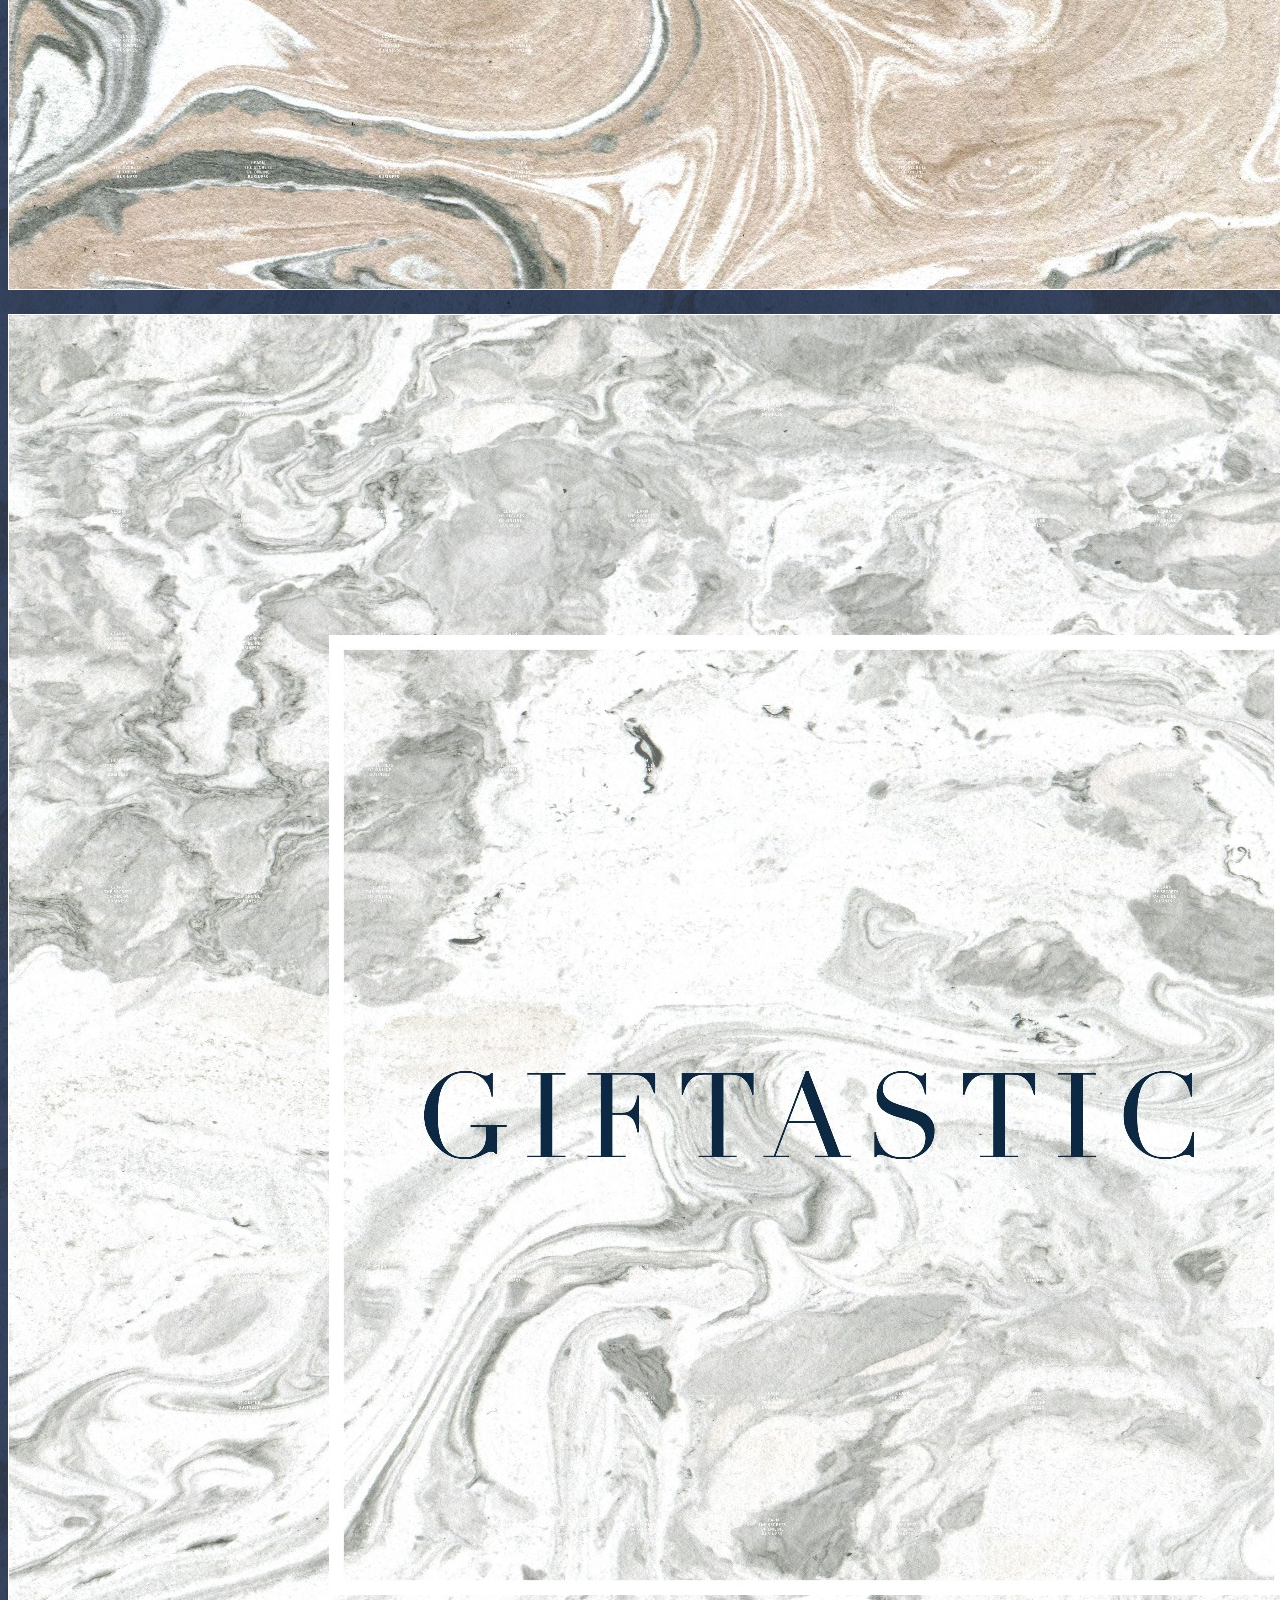
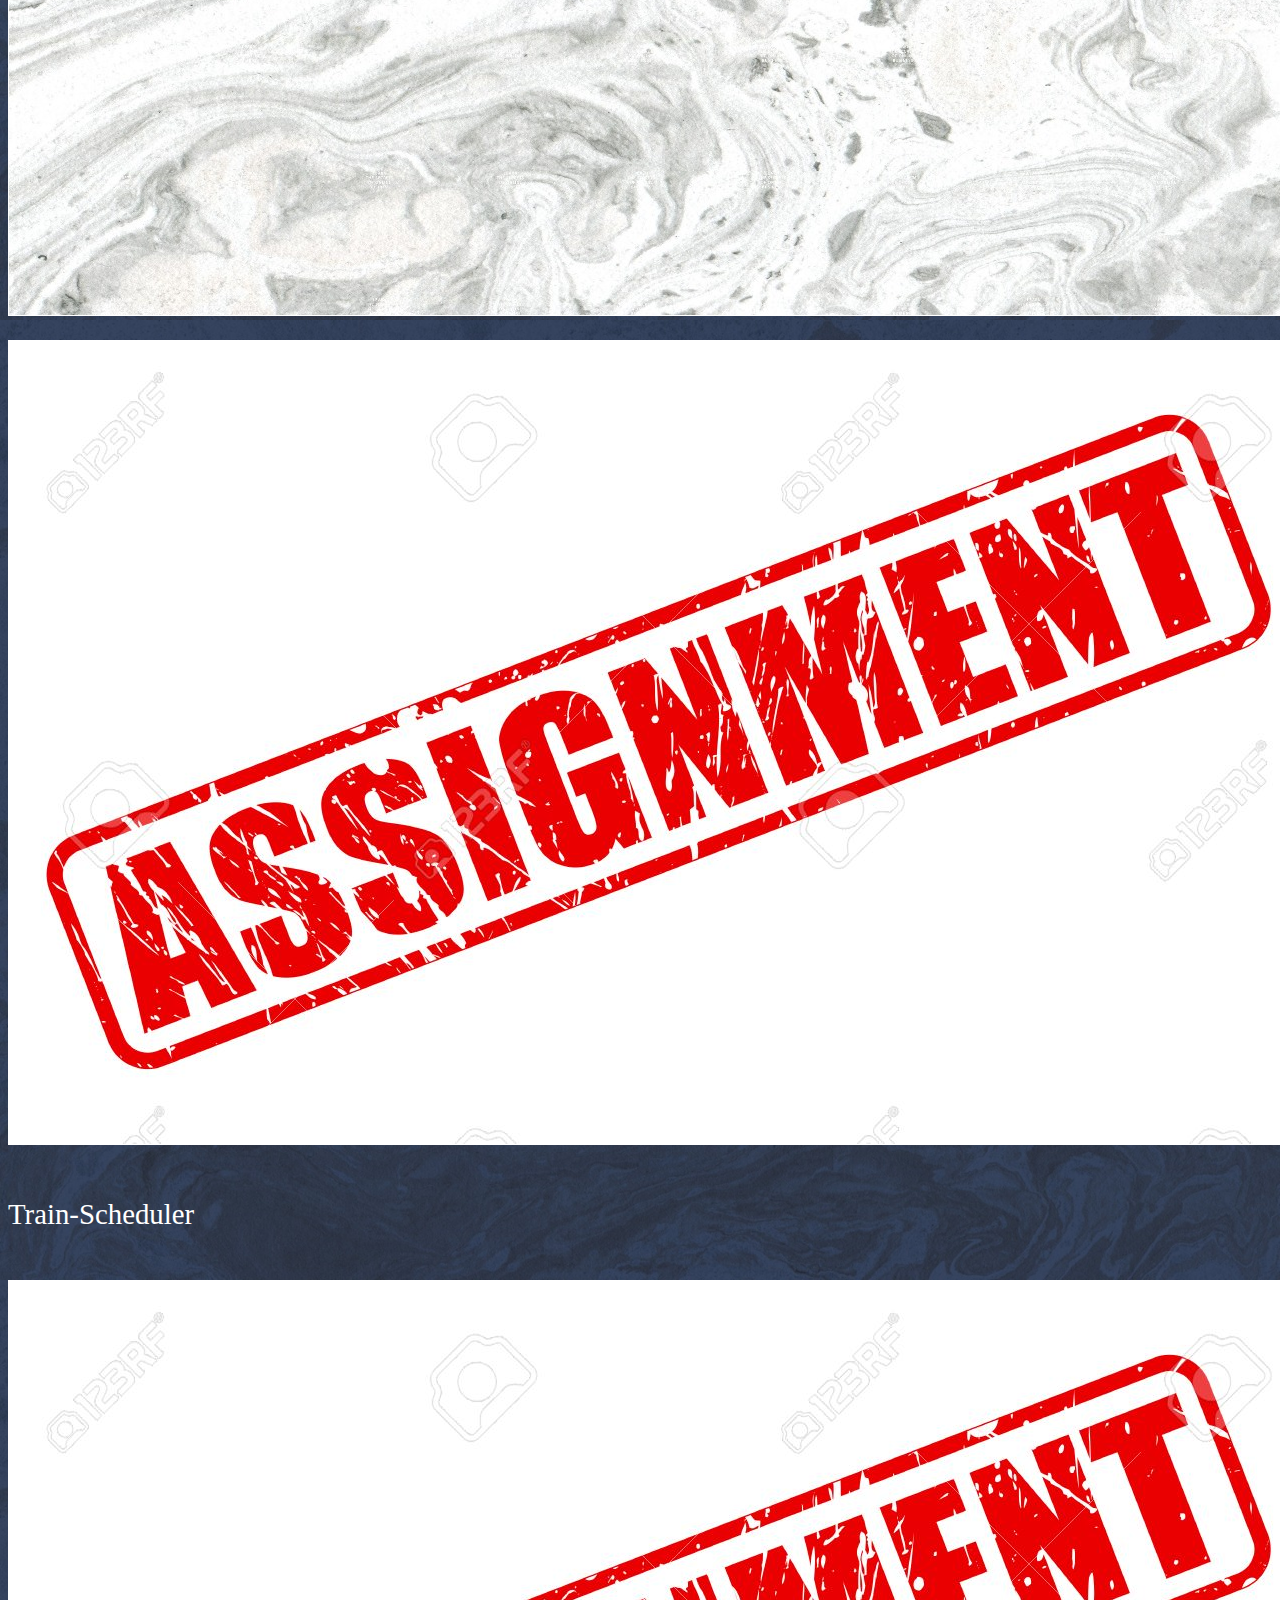
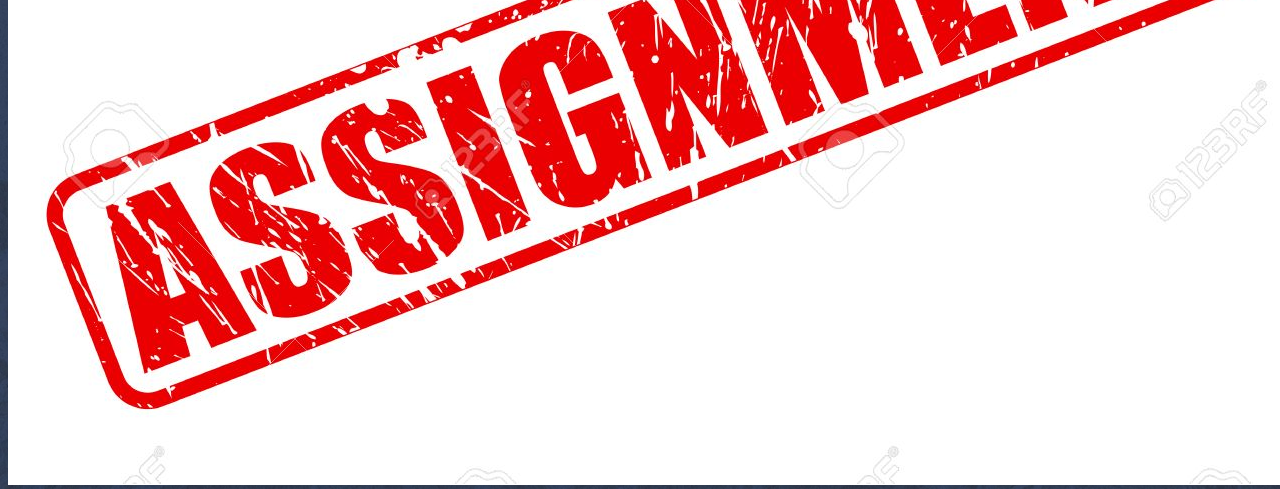
==== commit aec68993: "week 7 project" ====
--- a/portfolio.html
+++ b/portfolio.html
@@ -86,13 +86,13 @@
           </div> -->
         </div>
         <div class="card">
-          <a href="#"><img class="card-img-top" src="images/assignment.jpg" alt="Card image cap"></a>
-          <!-- <div class="card-body">
-            <h5 class="card-title">Assignment - VII</h5>
-            <p class="card-text "></p>
-            <p class="card-text "></p>
+          <a href="https://sujith-john.github.io/Train-Scheduler/index.html"><img class="card-img-top" src="images/assignment.jpg" alt="Card image cap"></a>
+          <div class="card-body">
+            <h5 class="card-title">Train-Scheduler</h5>
+            <!-- <p class="card-text "></p>
+            <p class="card-text "></p> -->
        
-          </div> -->
+          </div>
         </div>
         <div class="card">
           <a href="#"><img class="card-img-top" src="images/assignment.jpg" alt="Card image cap"></a>
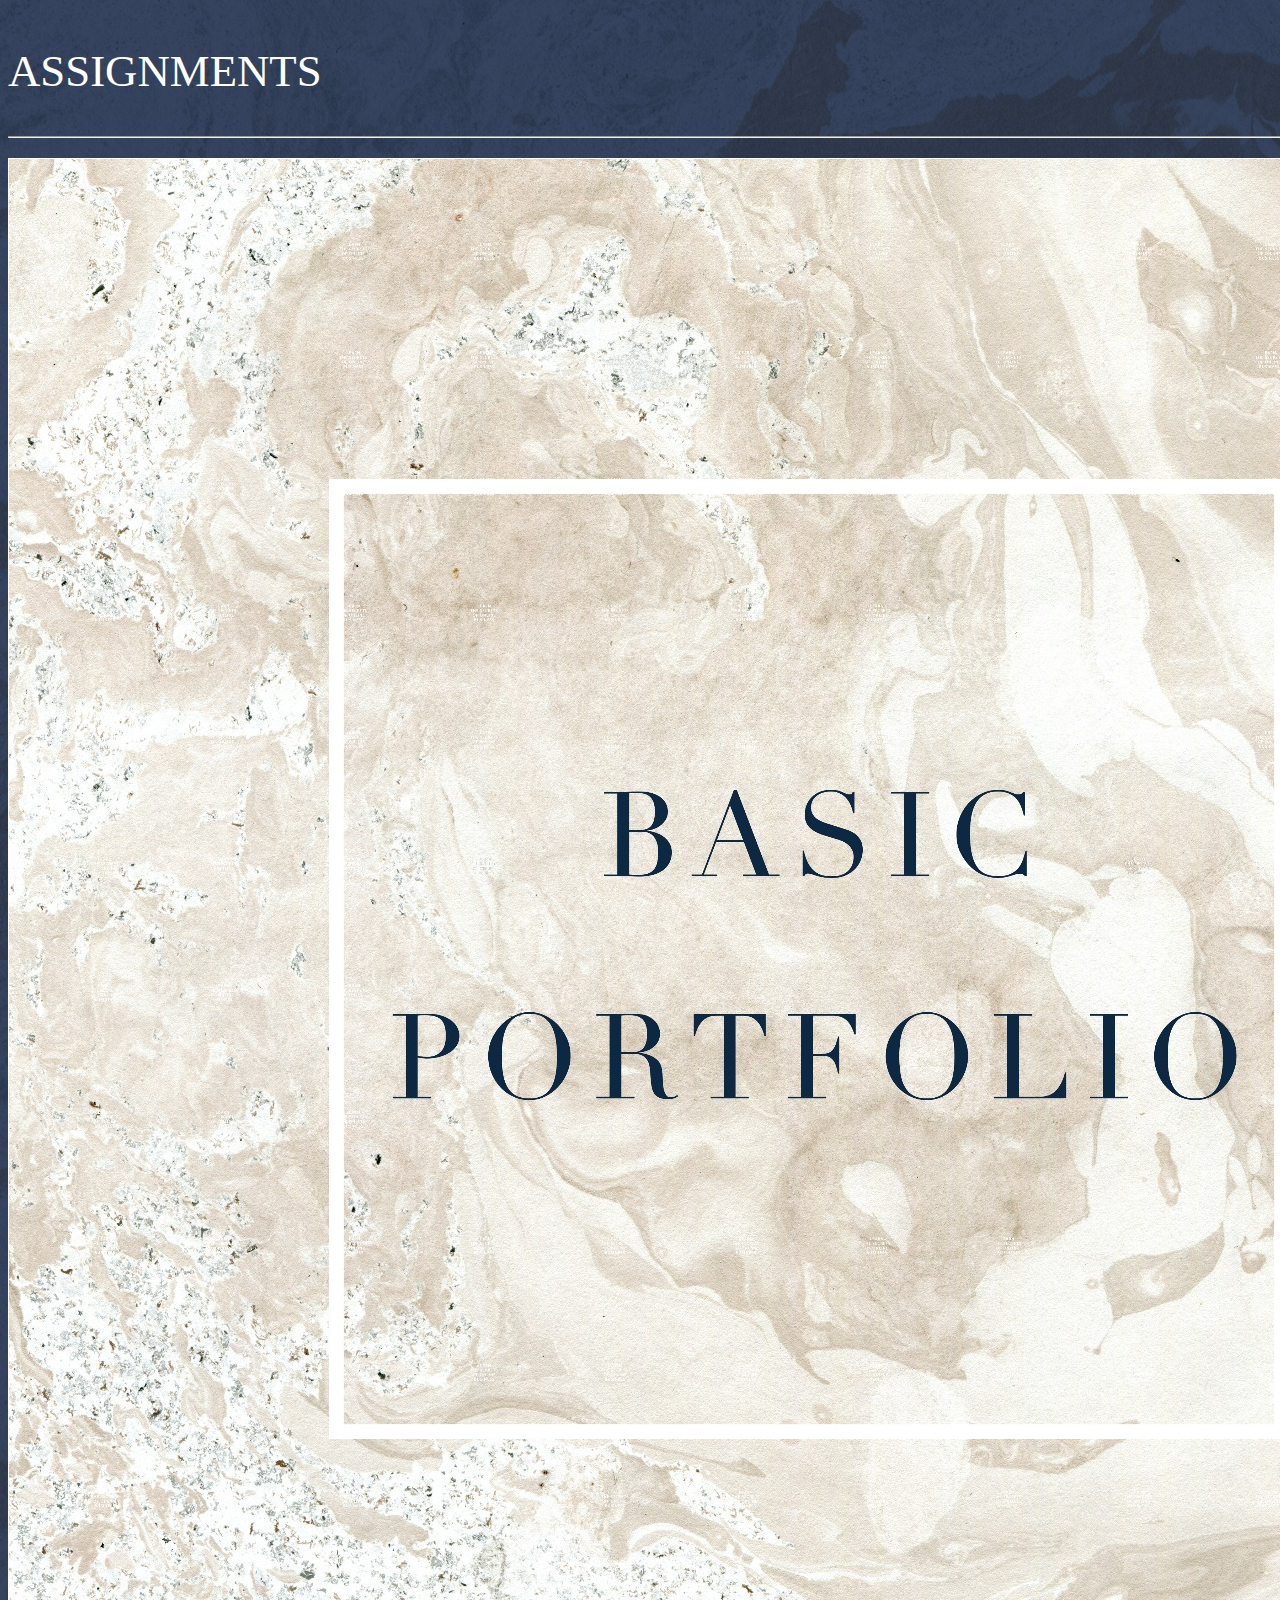
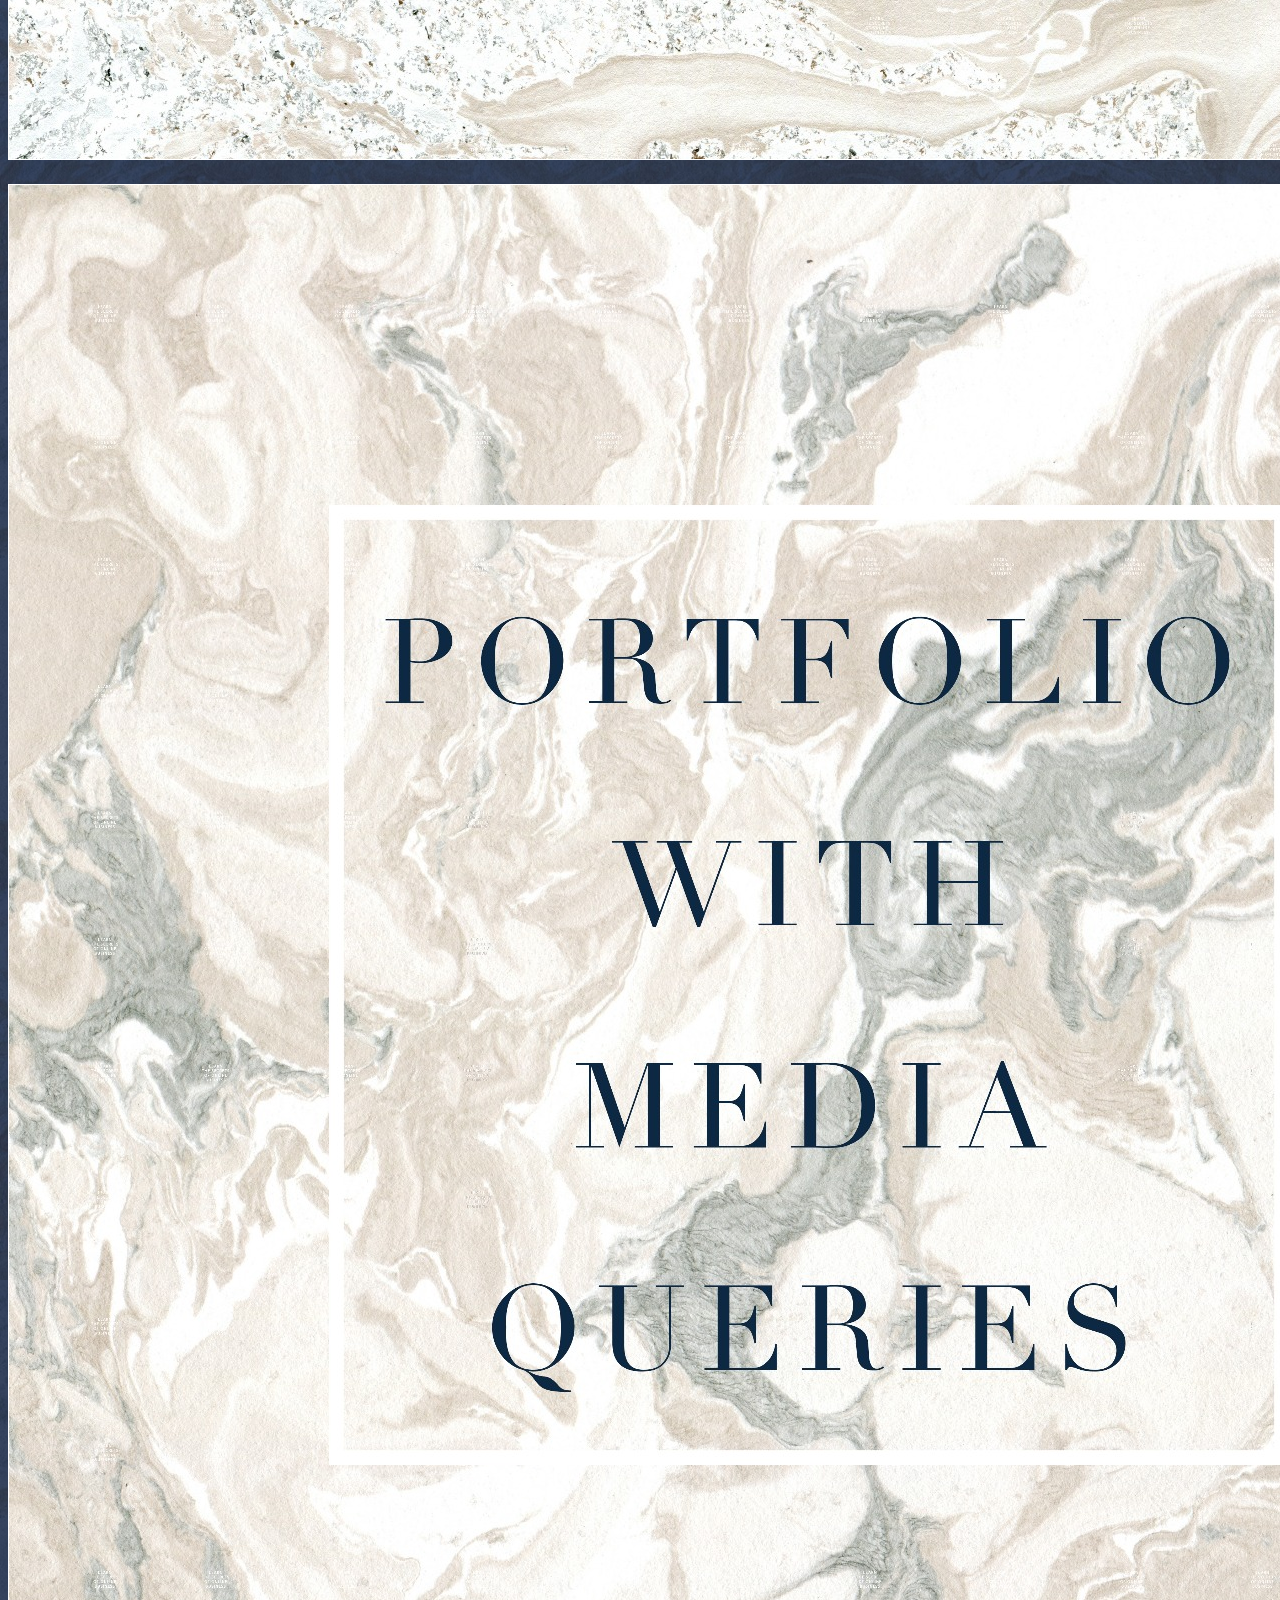
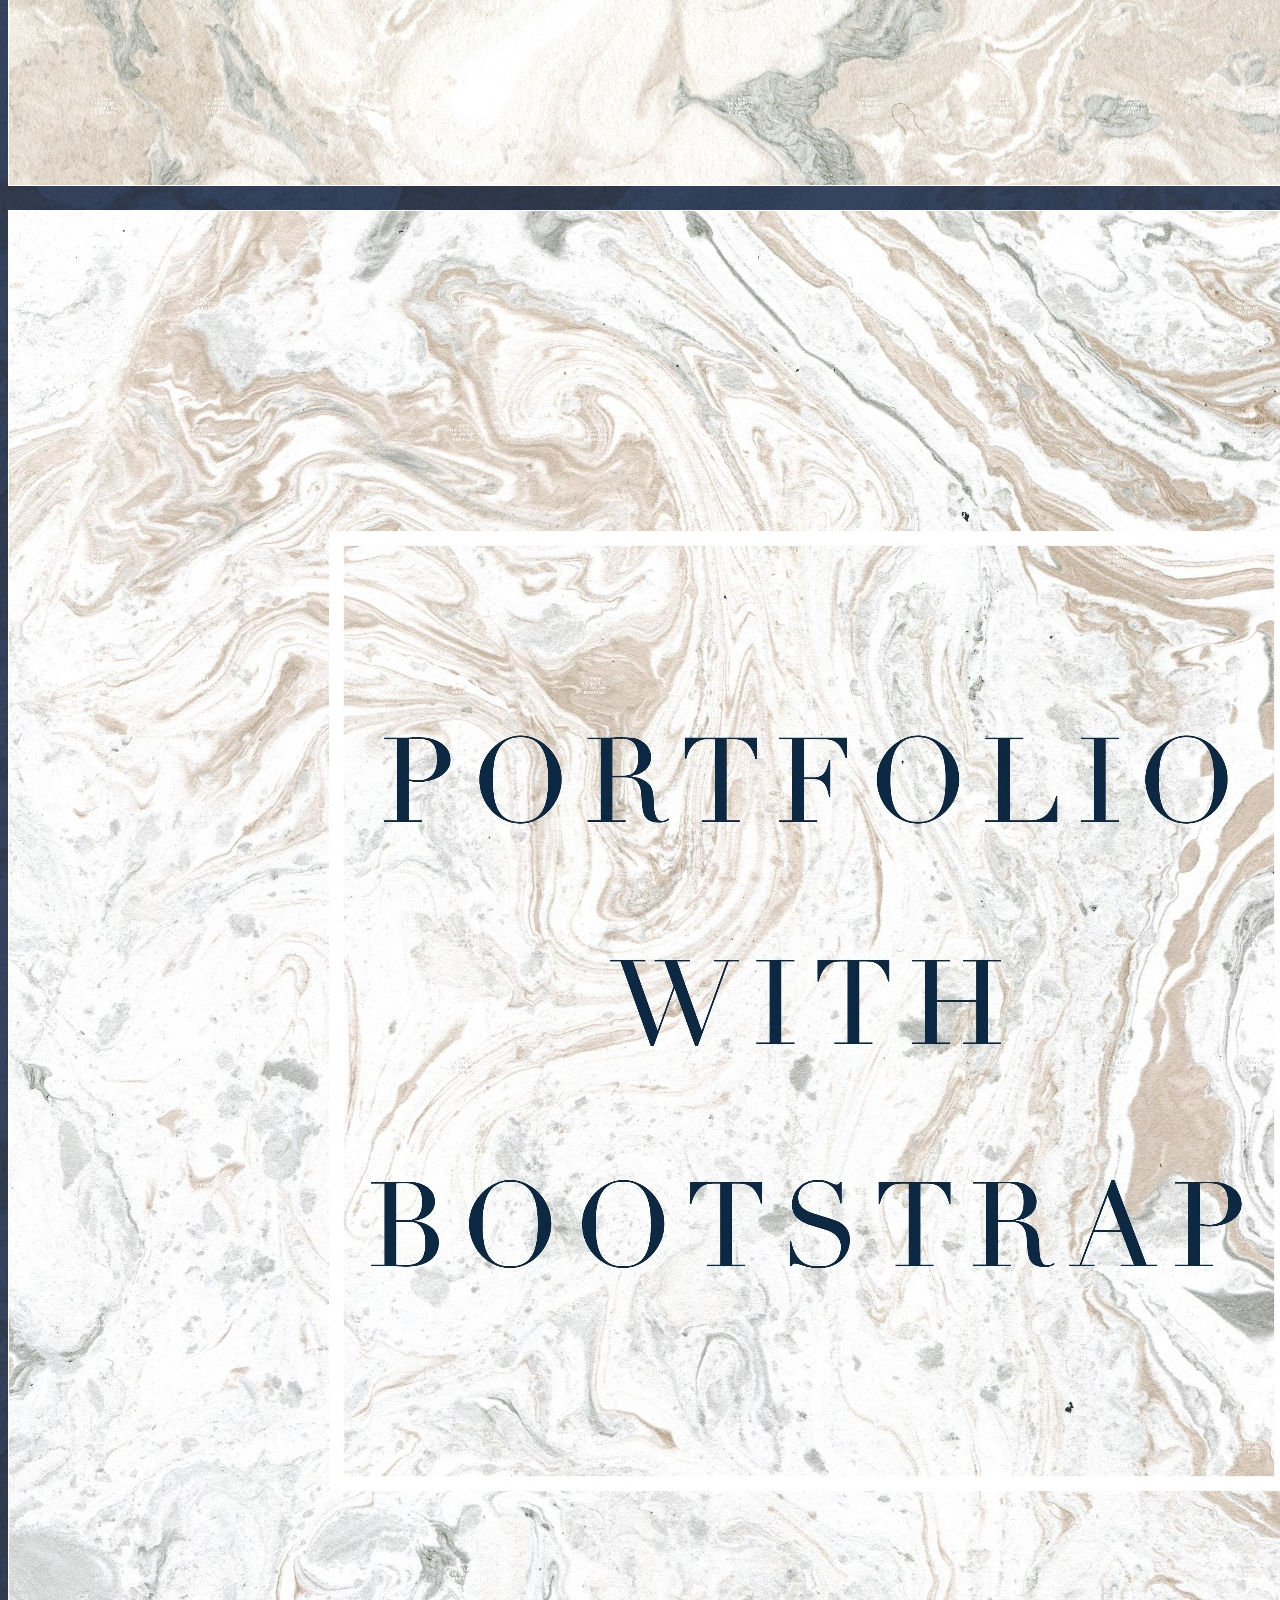
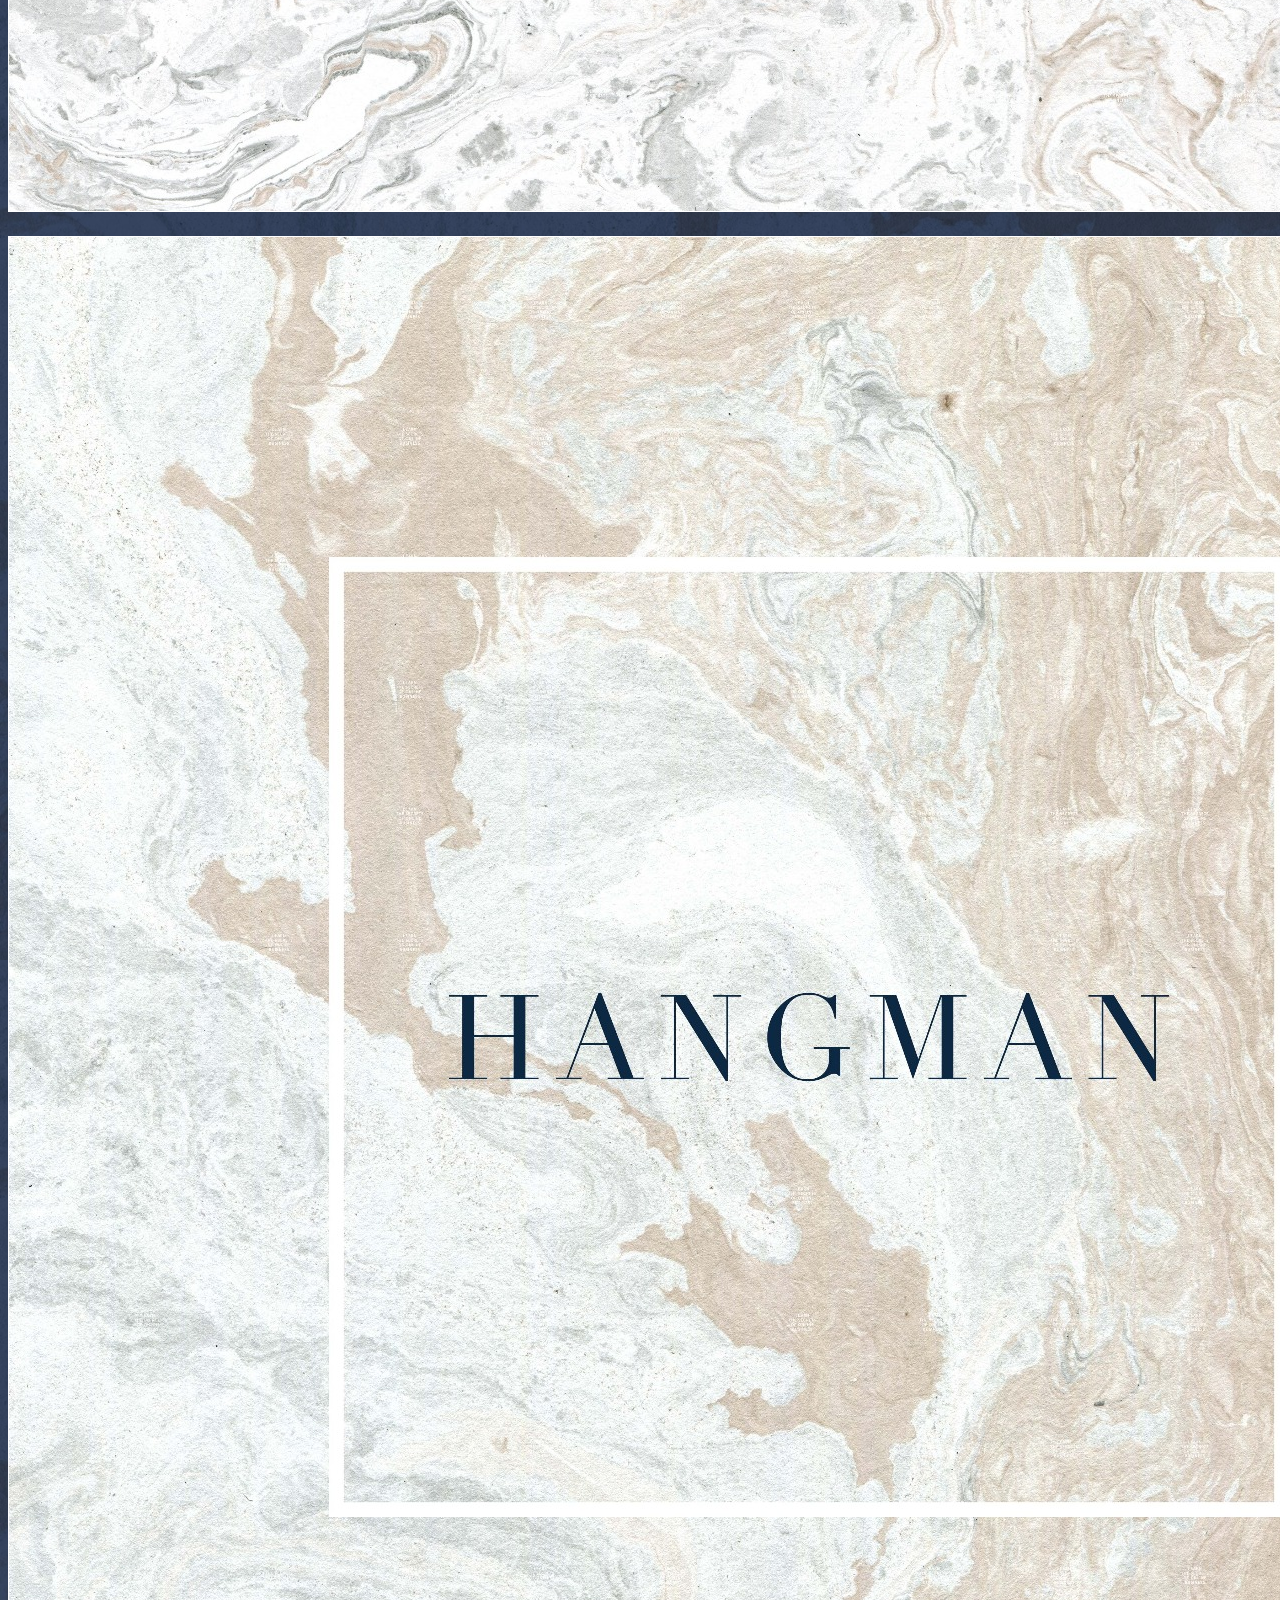
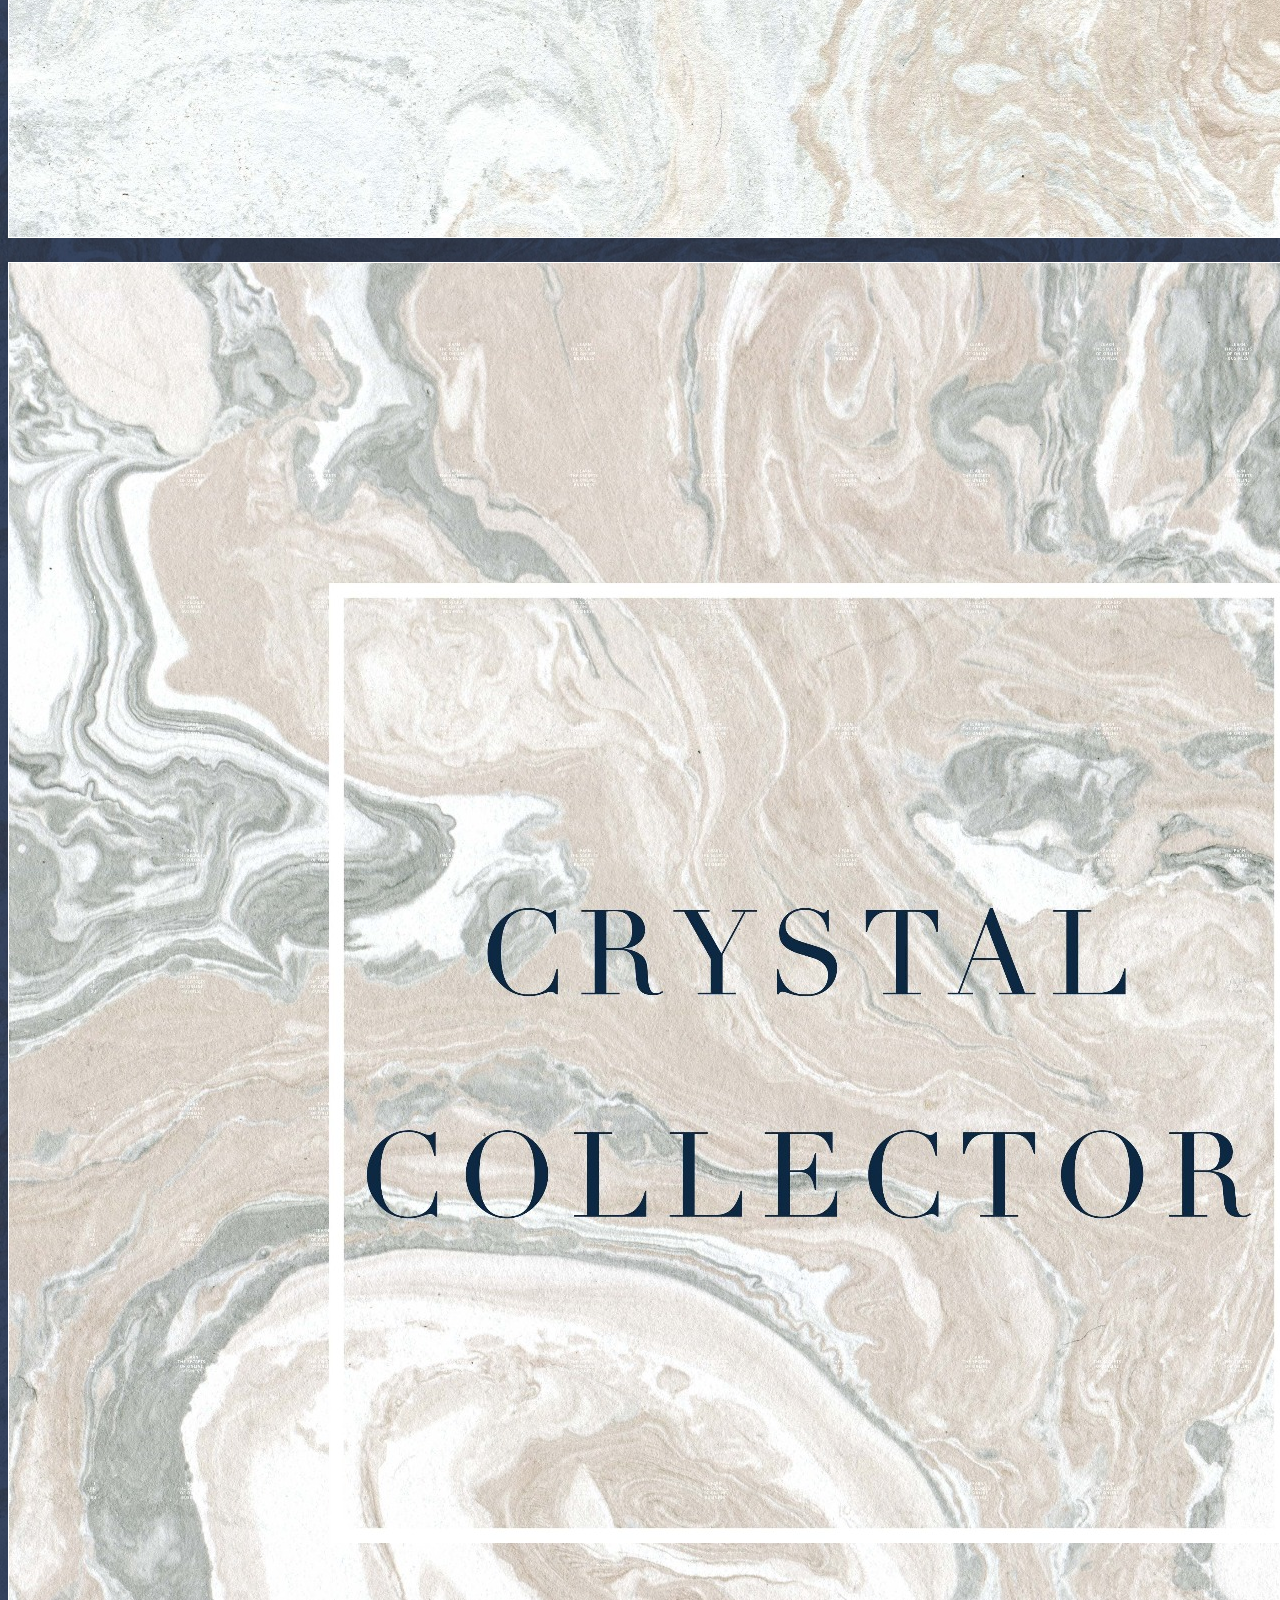
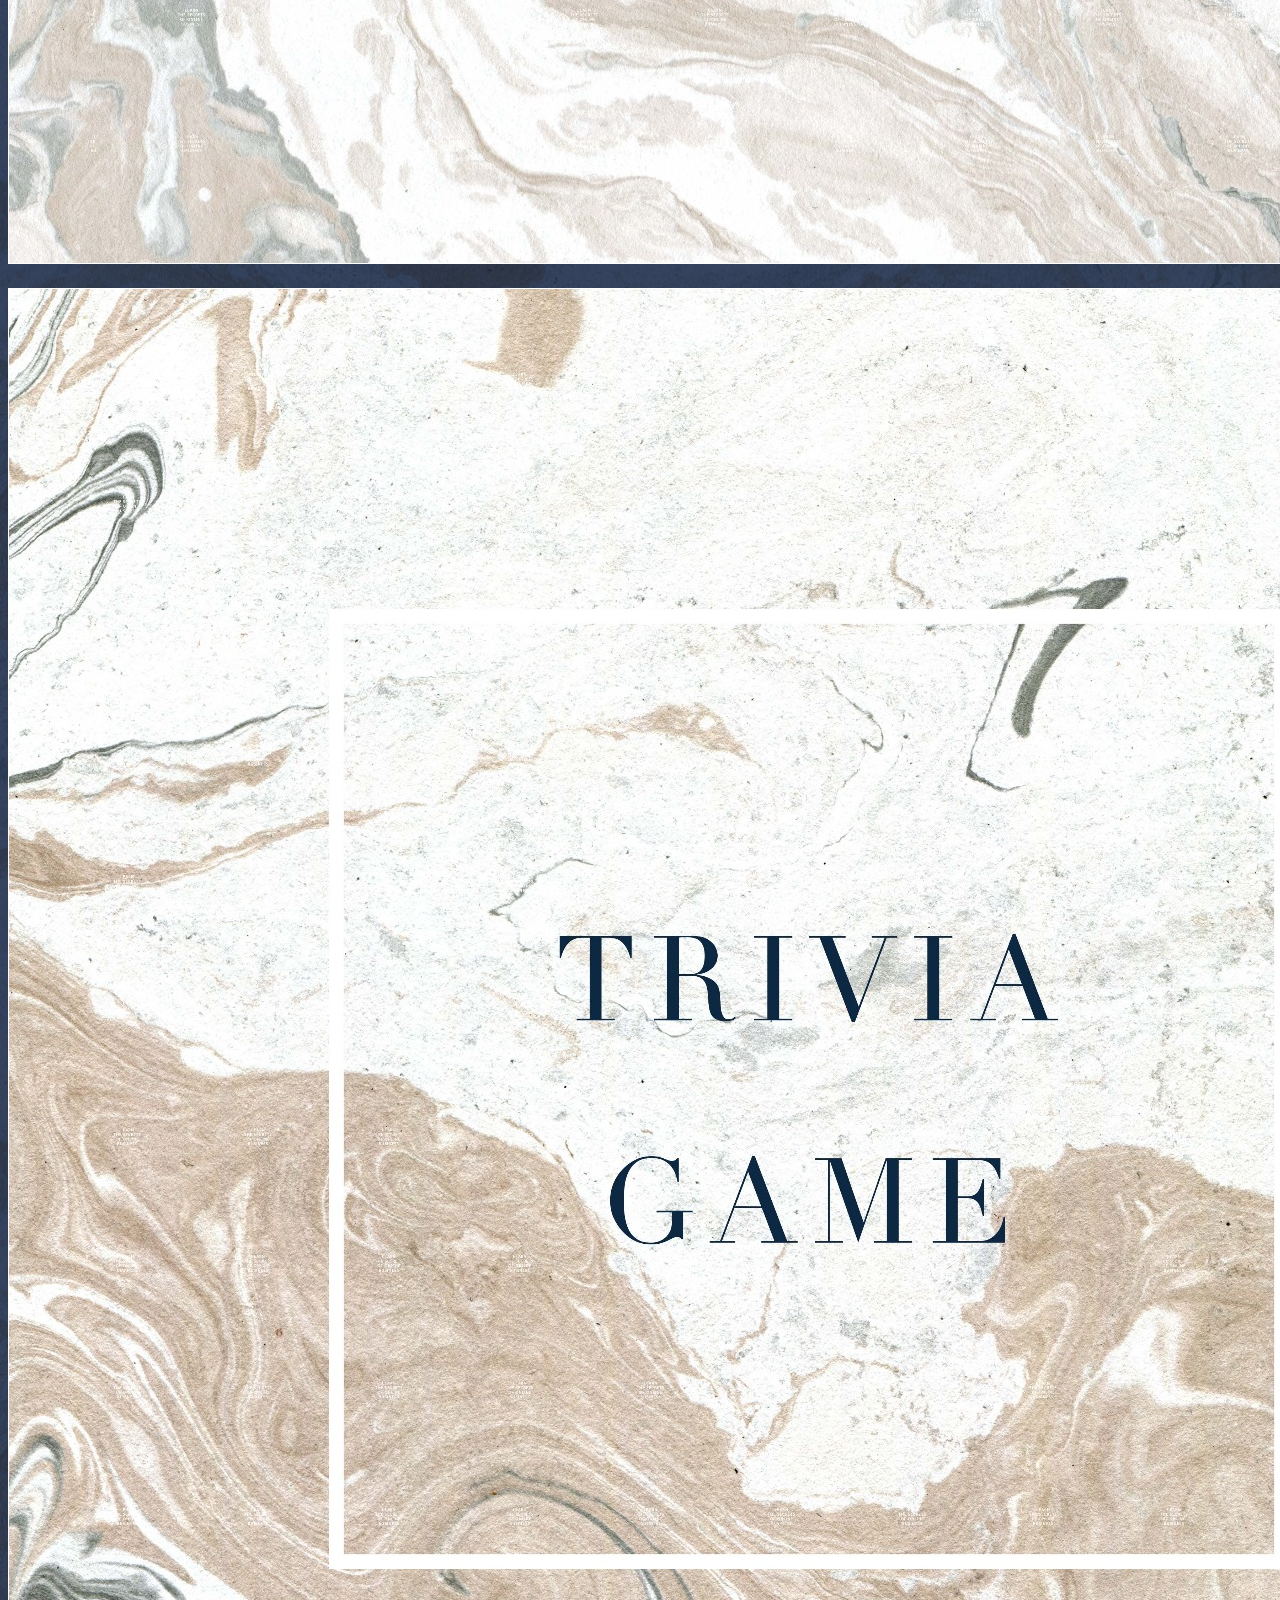
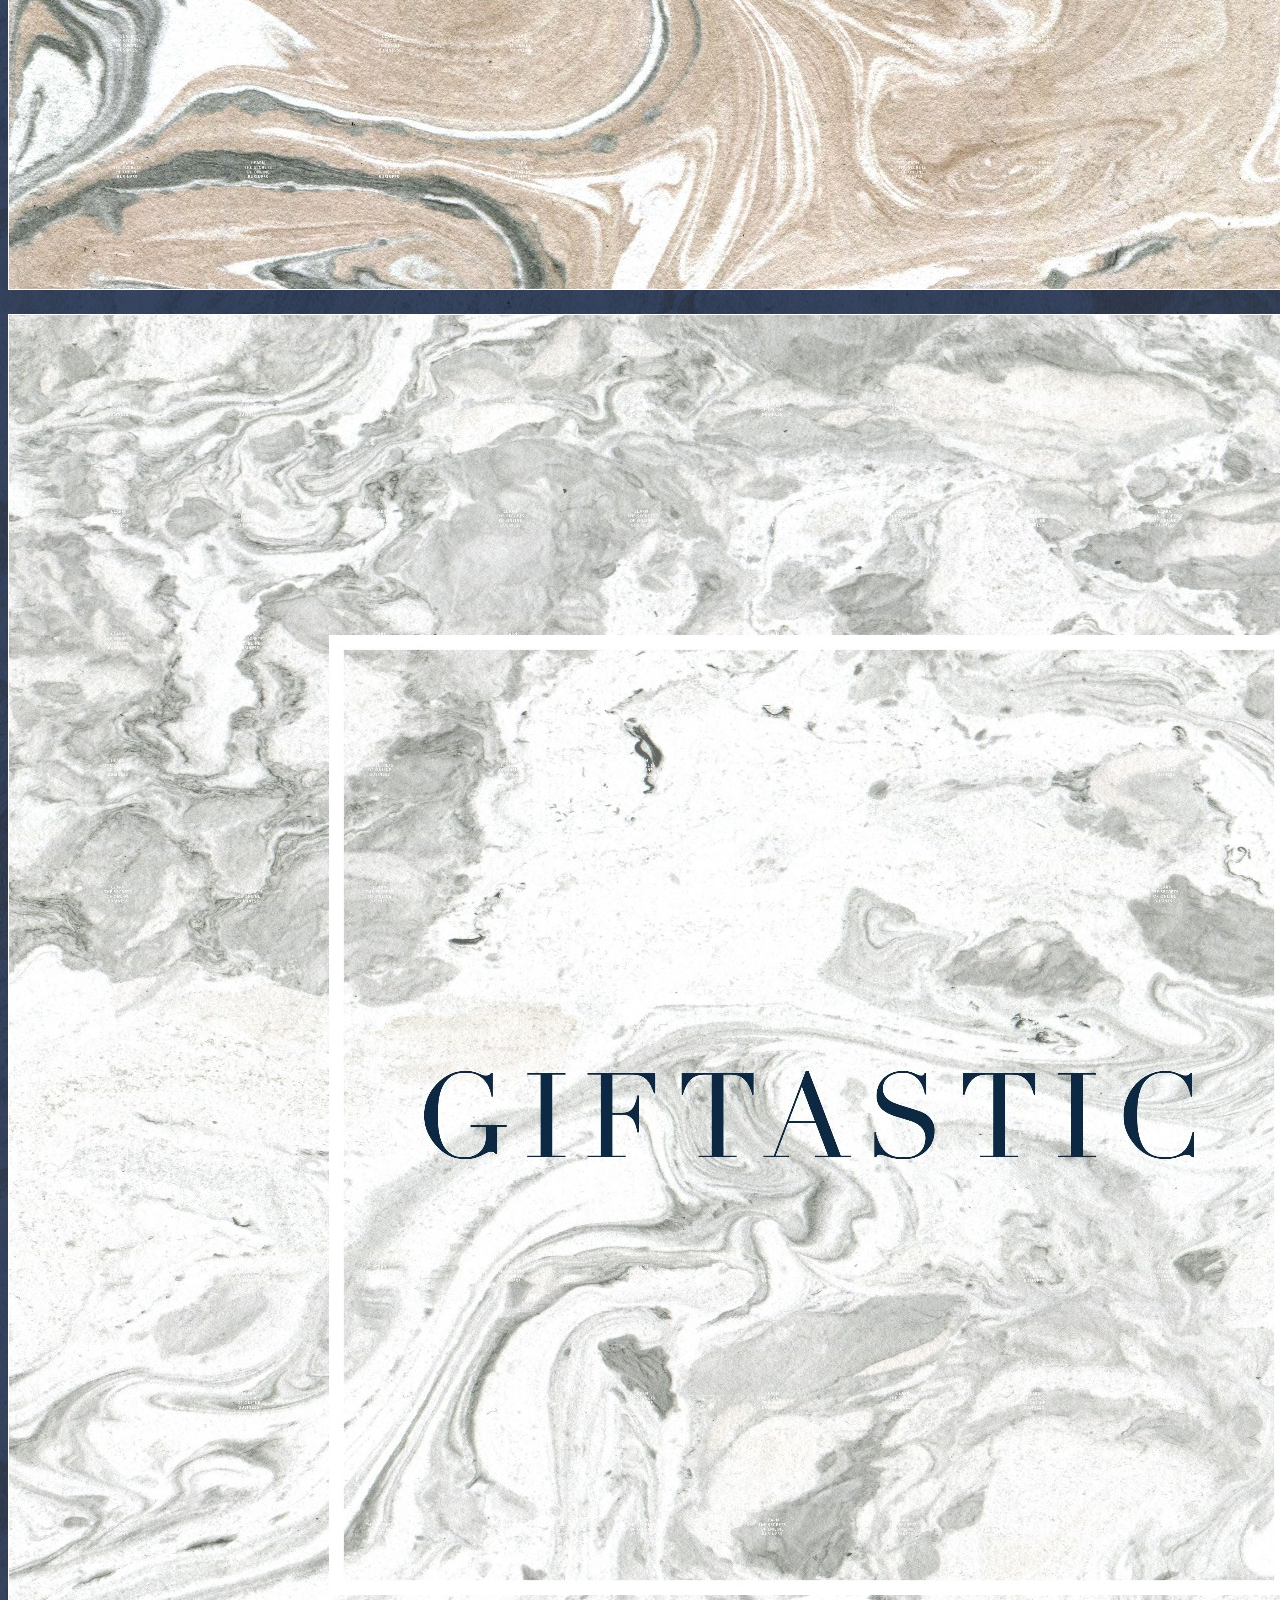
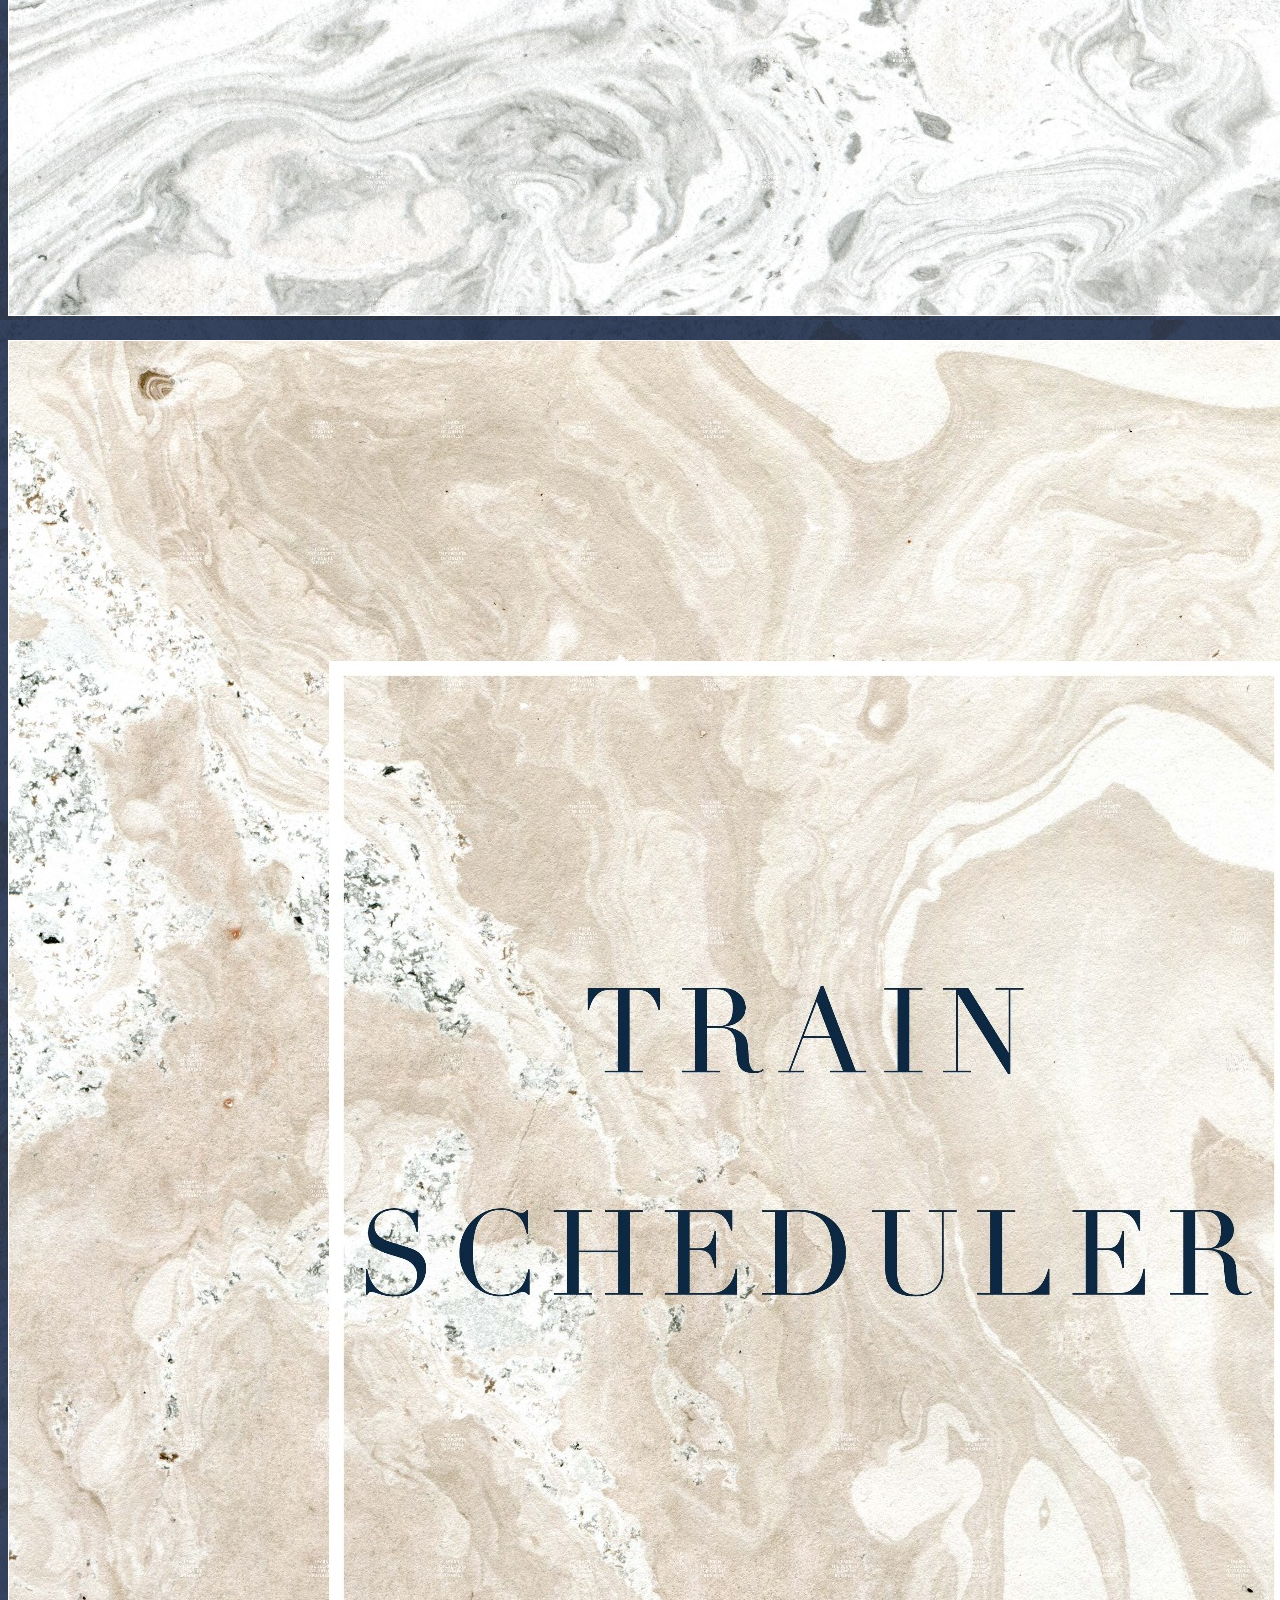
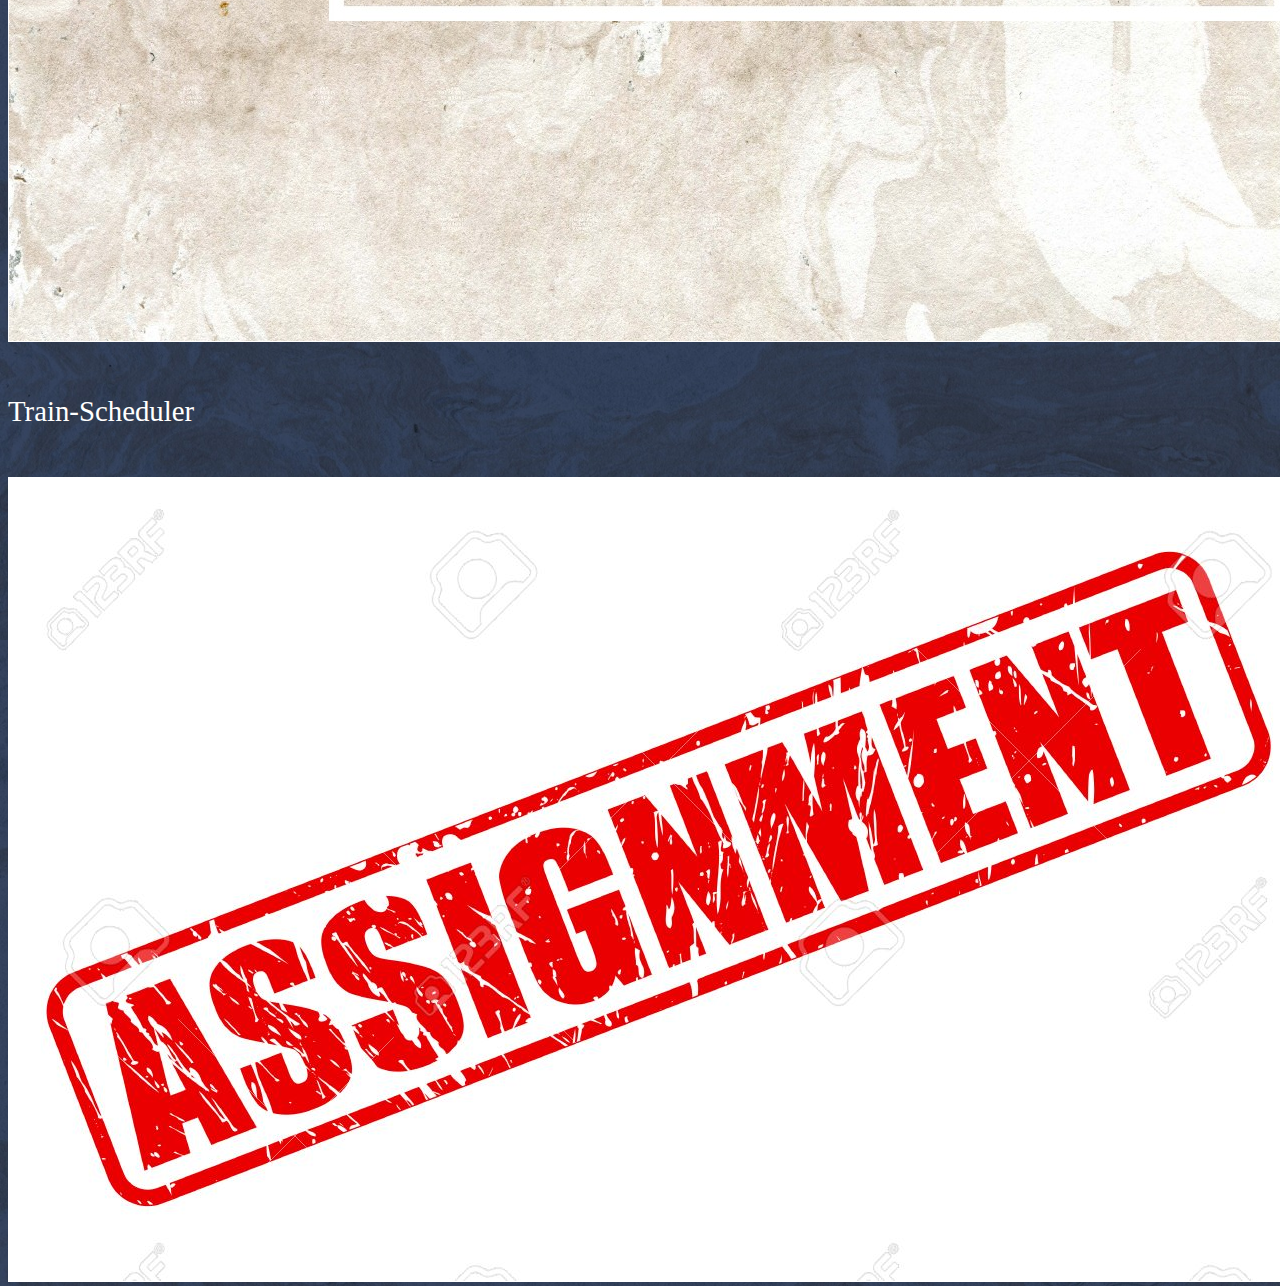
==== commit 1766d2c1: "added train scheduler info" ====
--- a/portfolio.html
+++ b/portfolio.html
@@ -86,7 +86,7 @@
           </div> -->
         </div>
         <div class="card">
-          <a href="https://sujith-john.github.io/Train-Scheduler/index.html"><img class="card-img-top" src="images/assignment.jpg" alt="Card image cap"></a>
+          <a href="https://sujith-john.github.io/Train-Scheduler/index.html"><img class="card-img-top" src="images/trainscheduler.jpeg" alt="Card image cap"></a>
           <div class="card-body">
             <h5 class="card-title">Train-Scheduler</h5>
             <!-- <p class="card-text "></p>
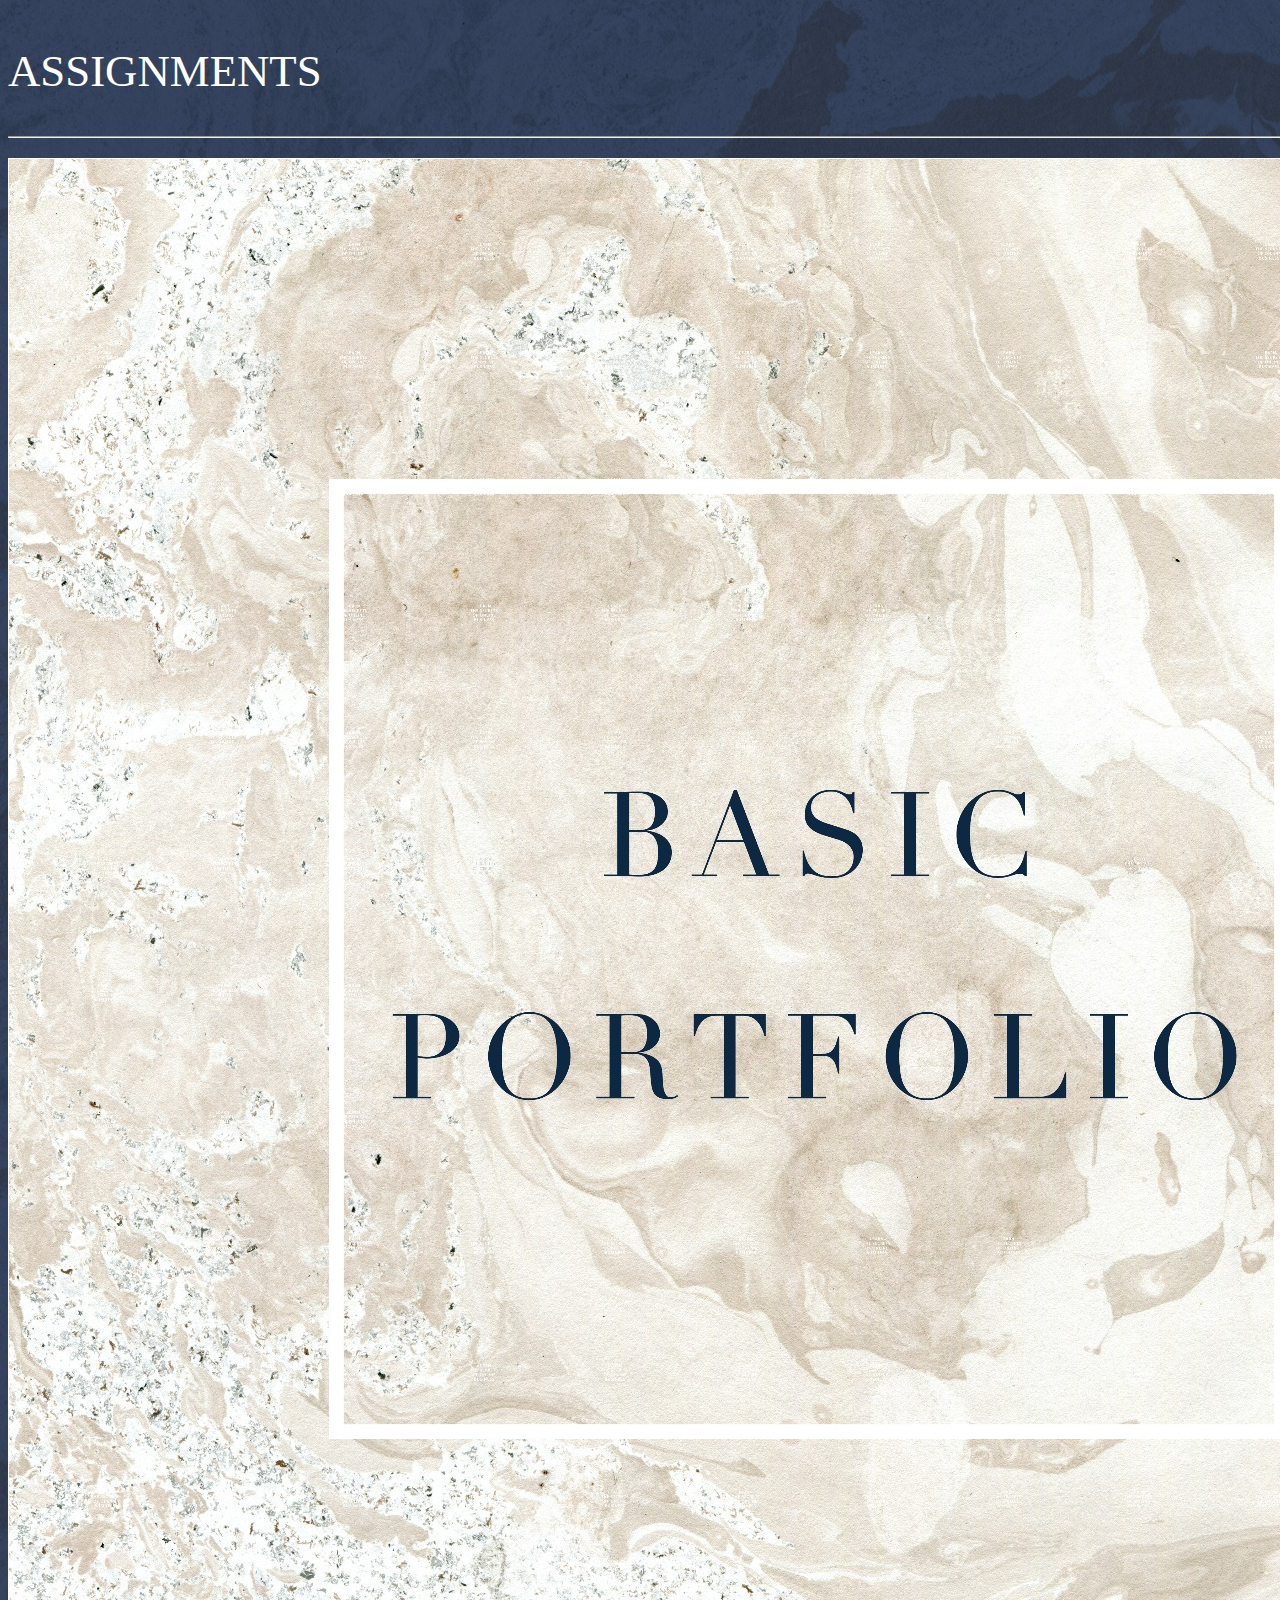
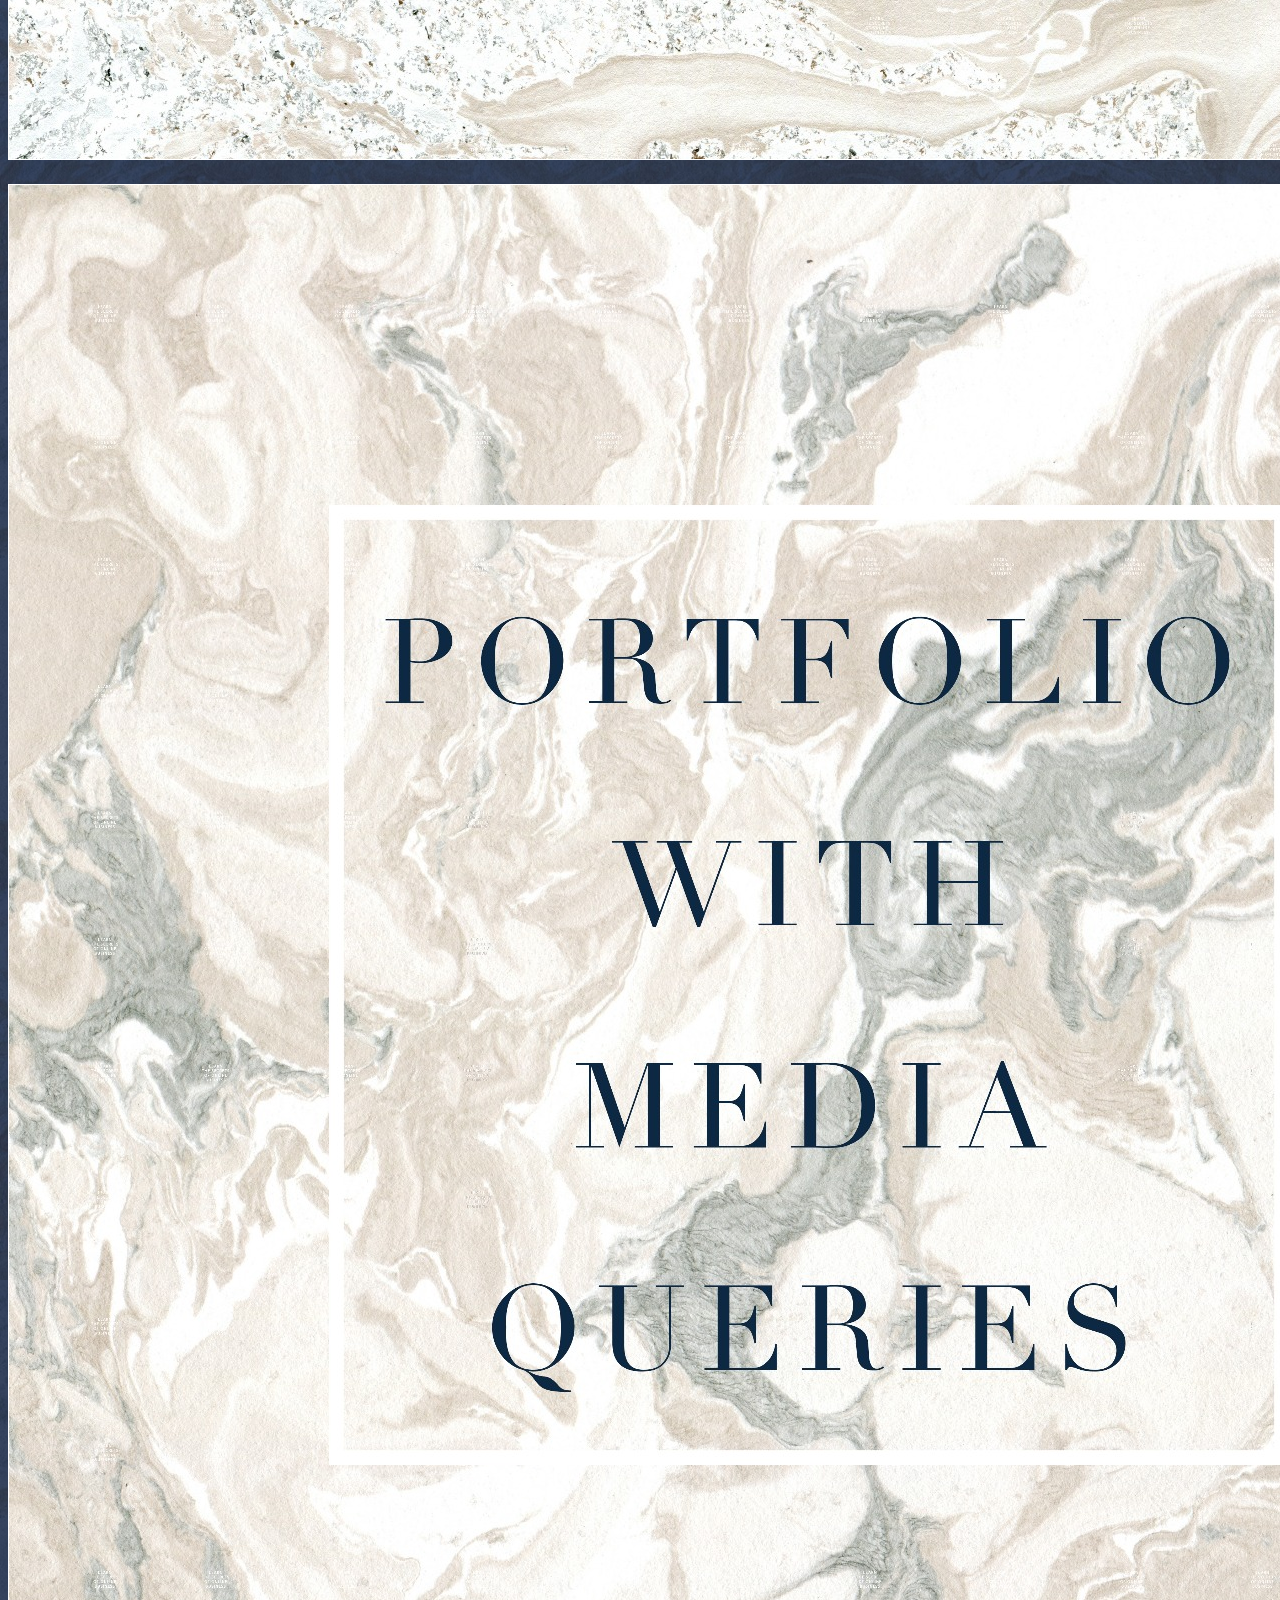
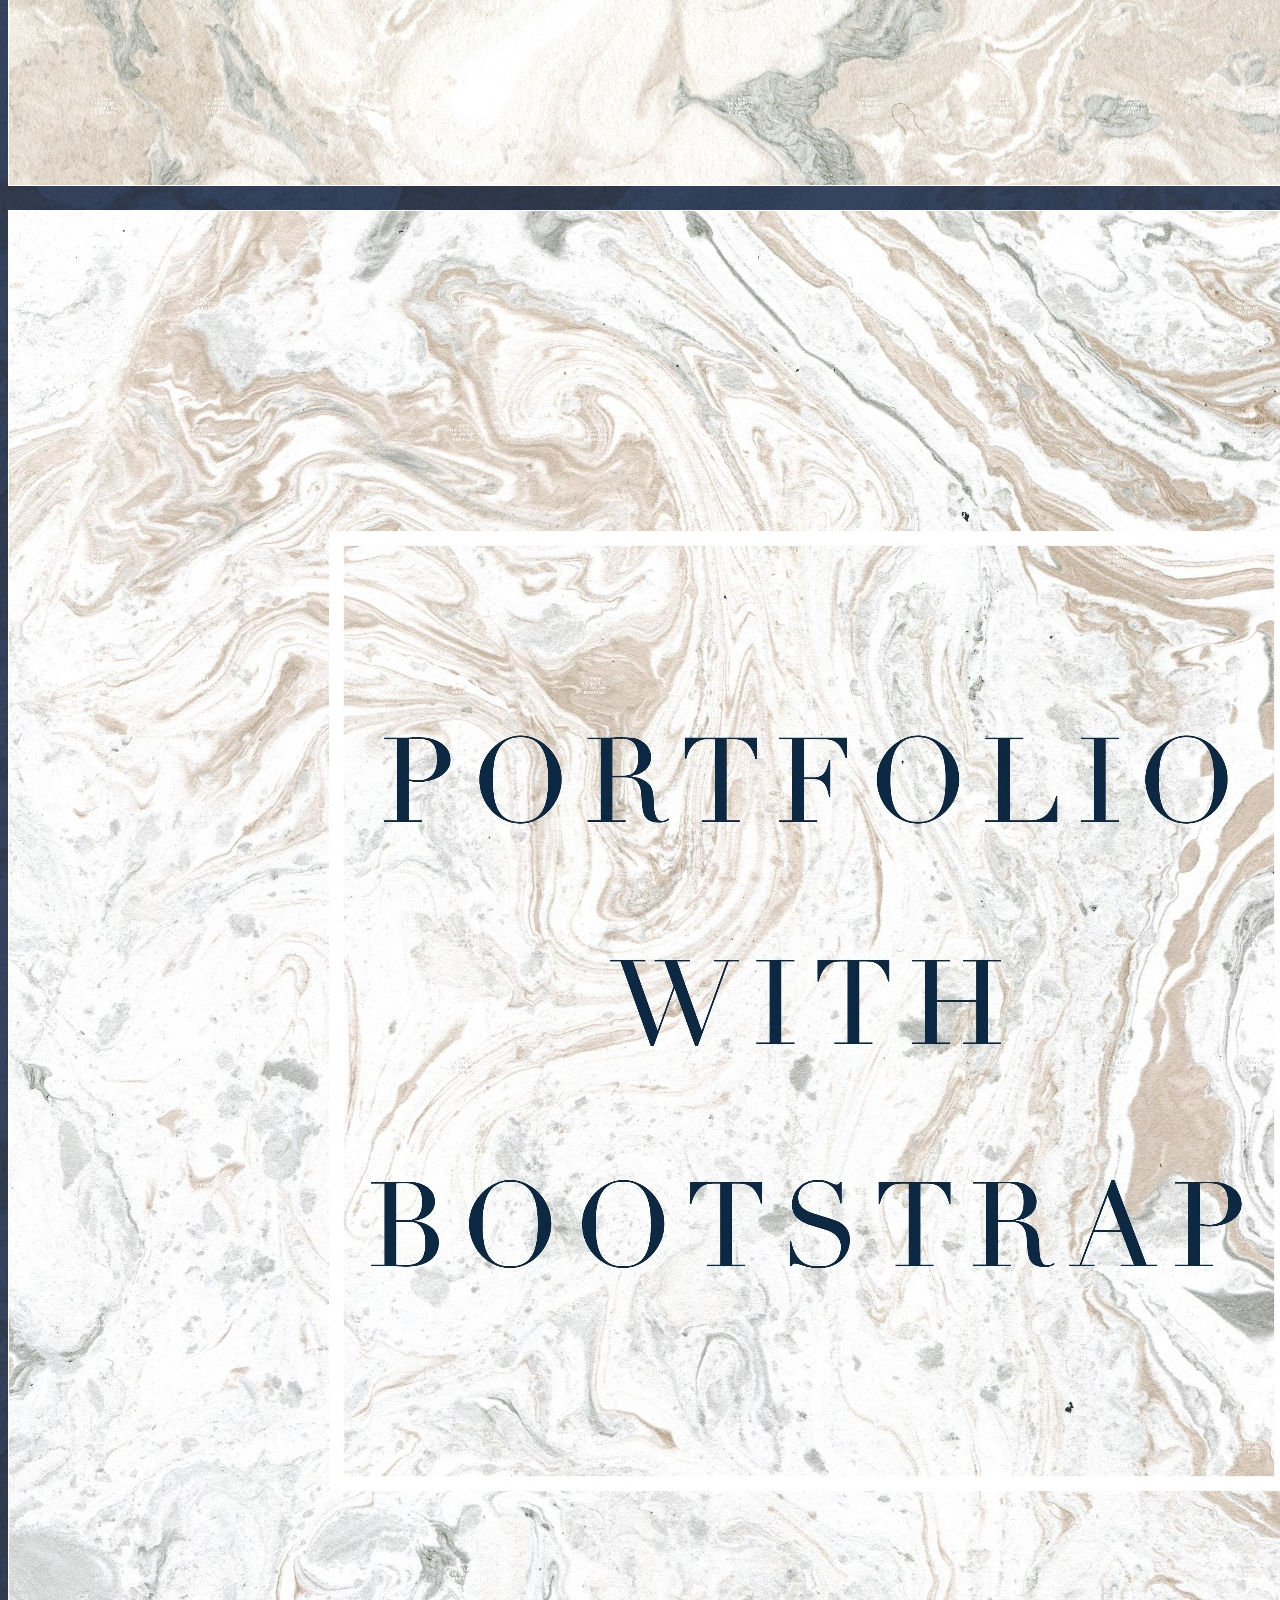
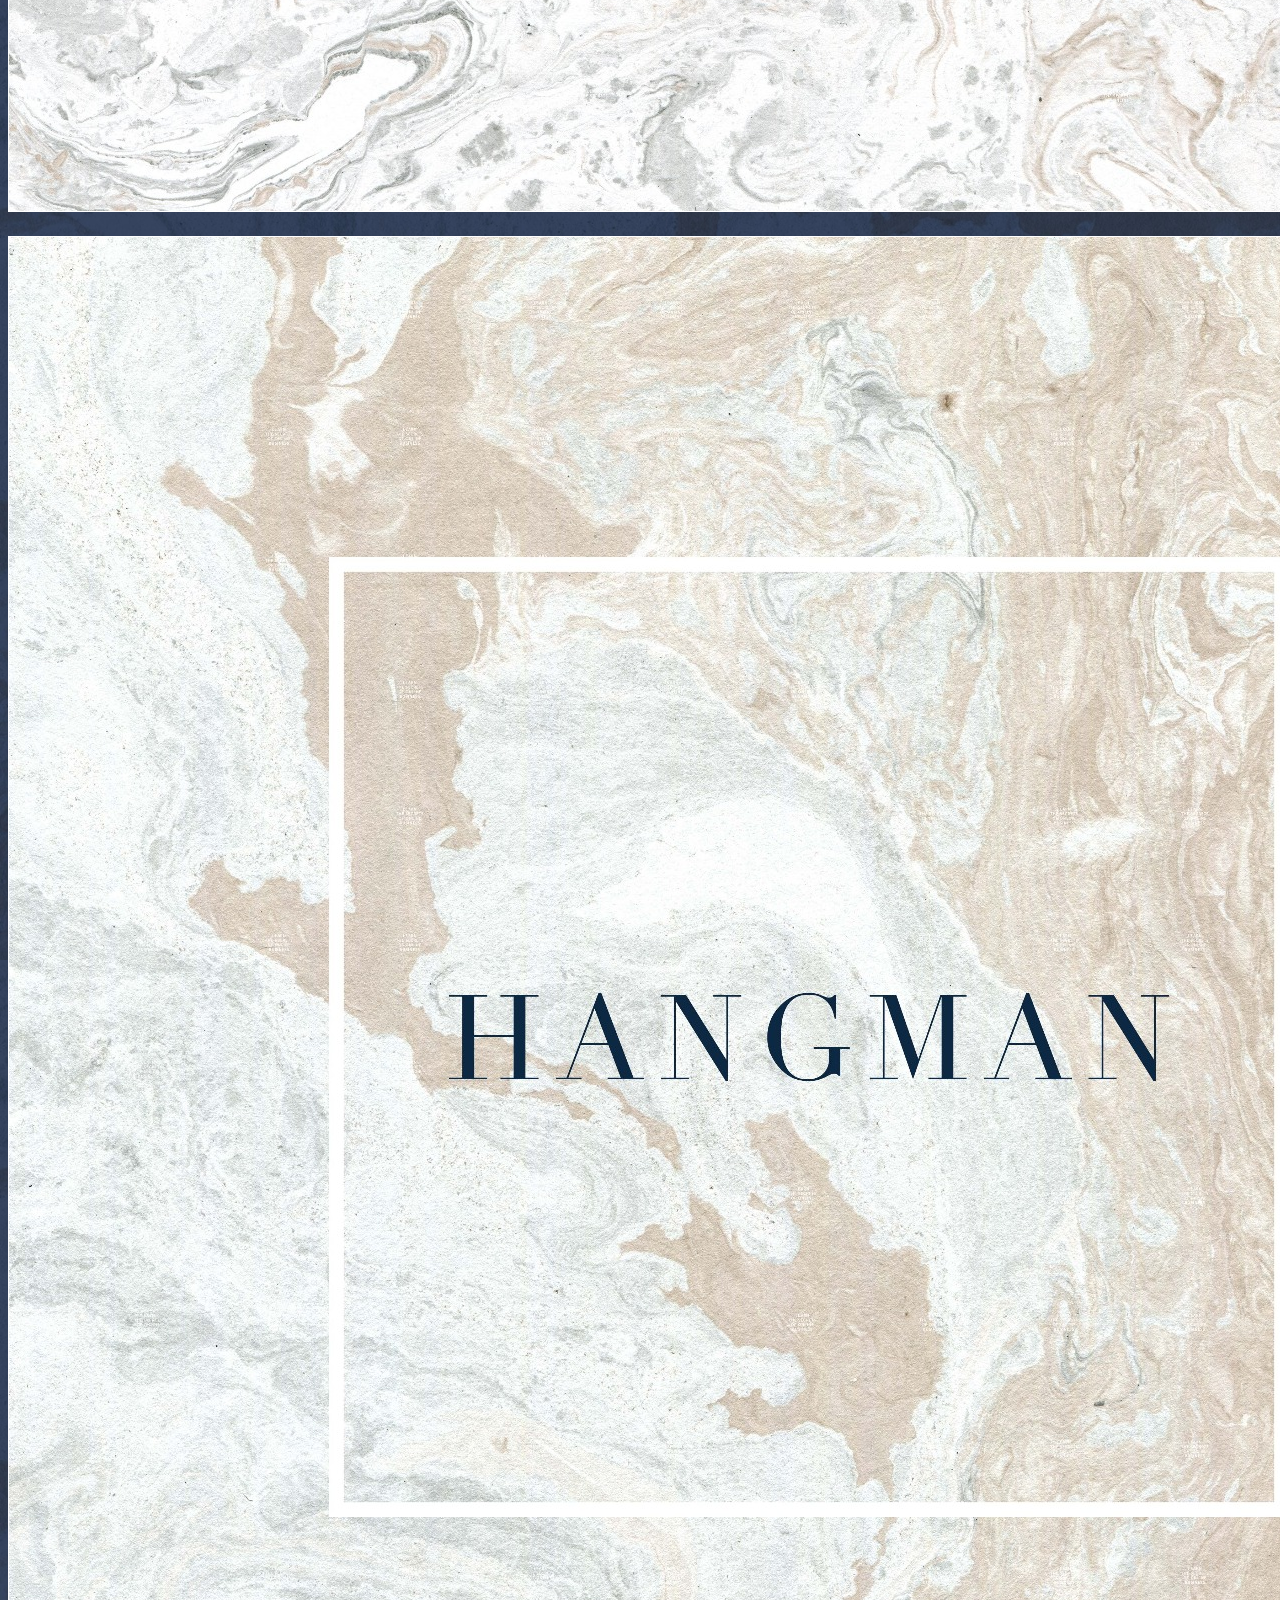
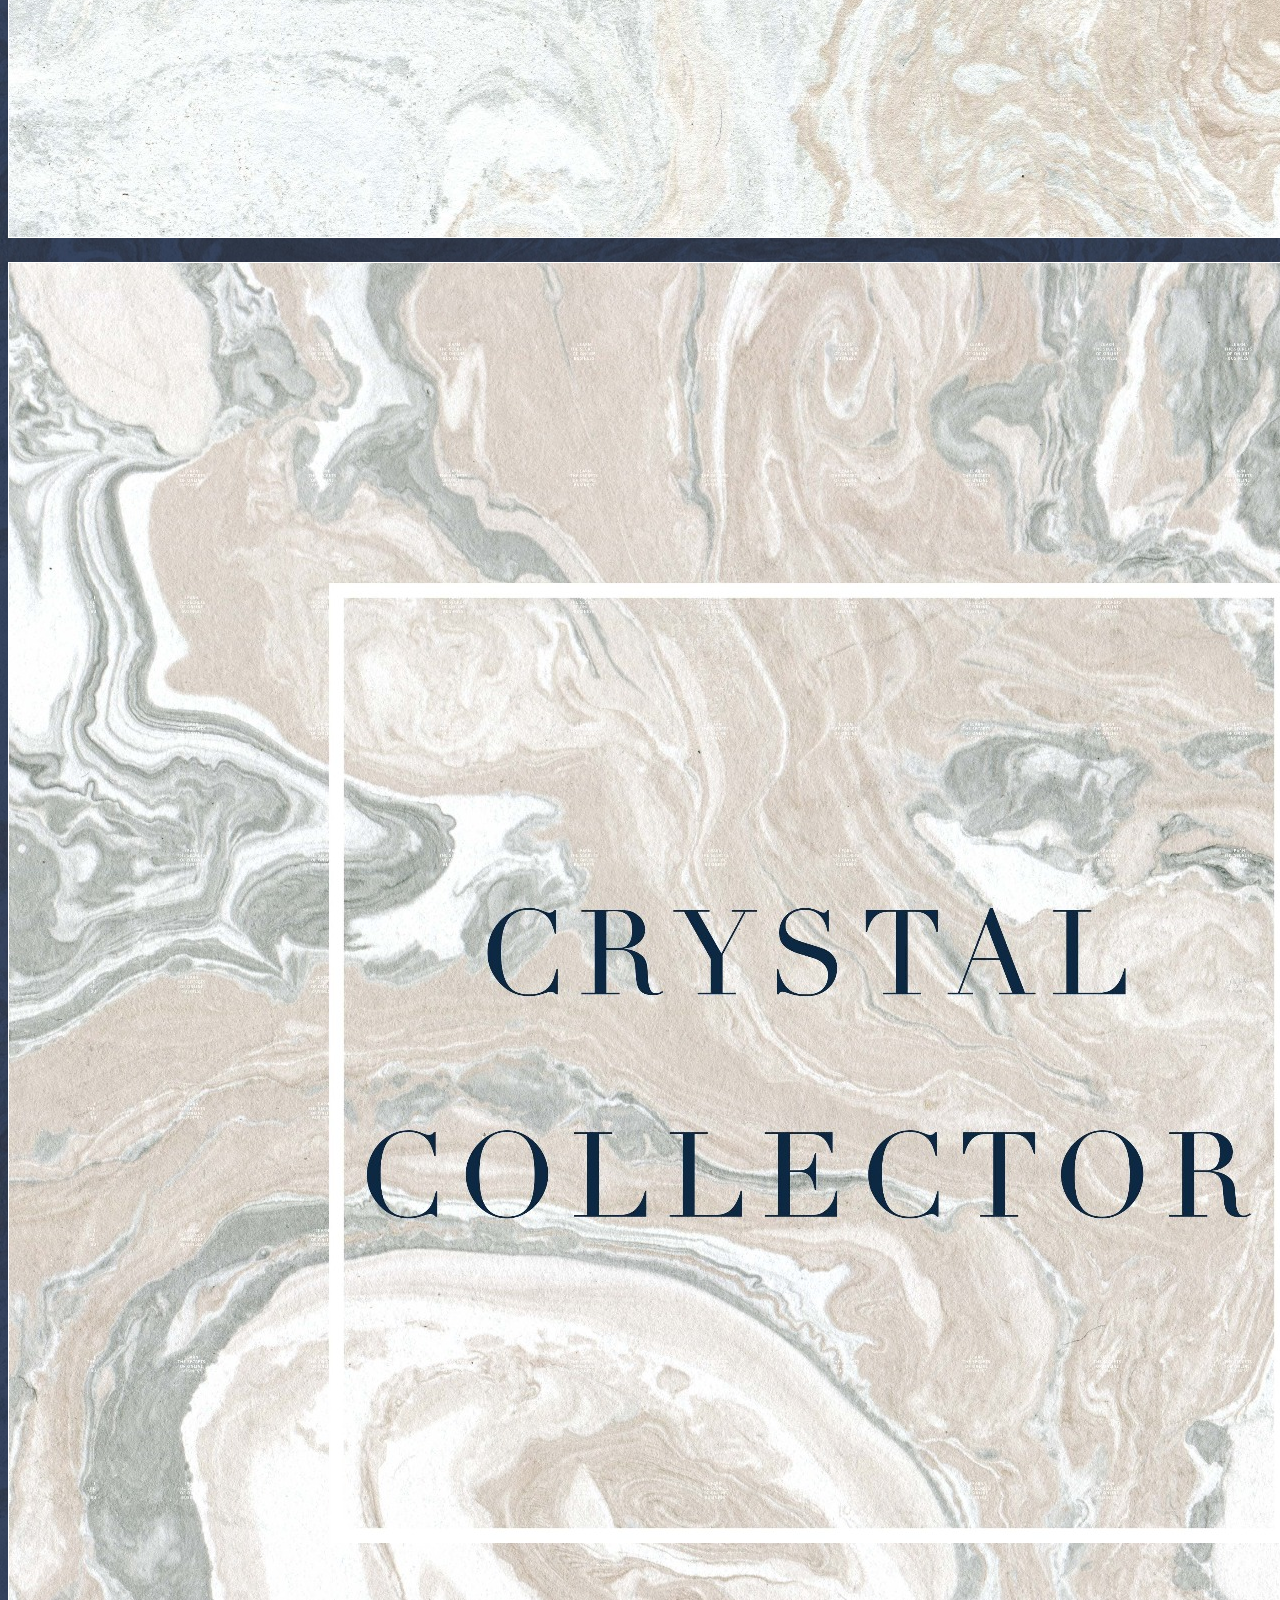
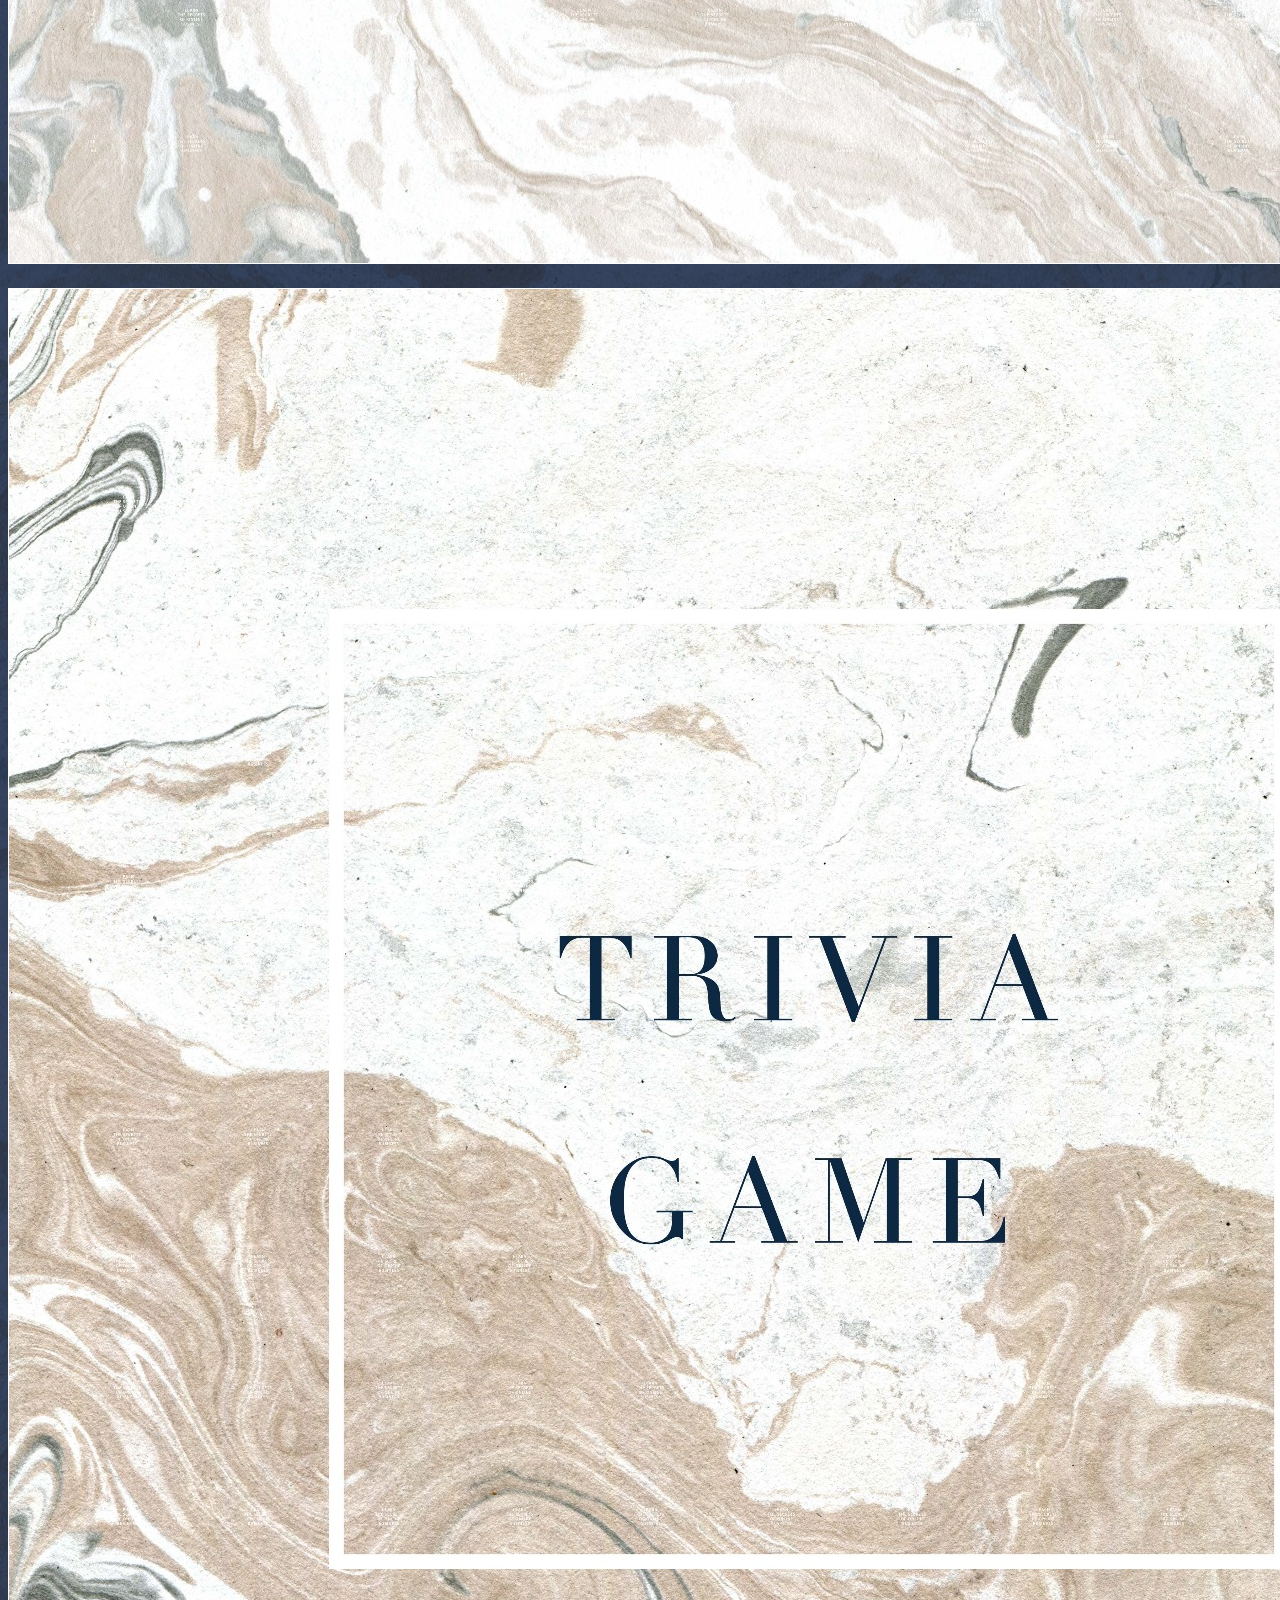
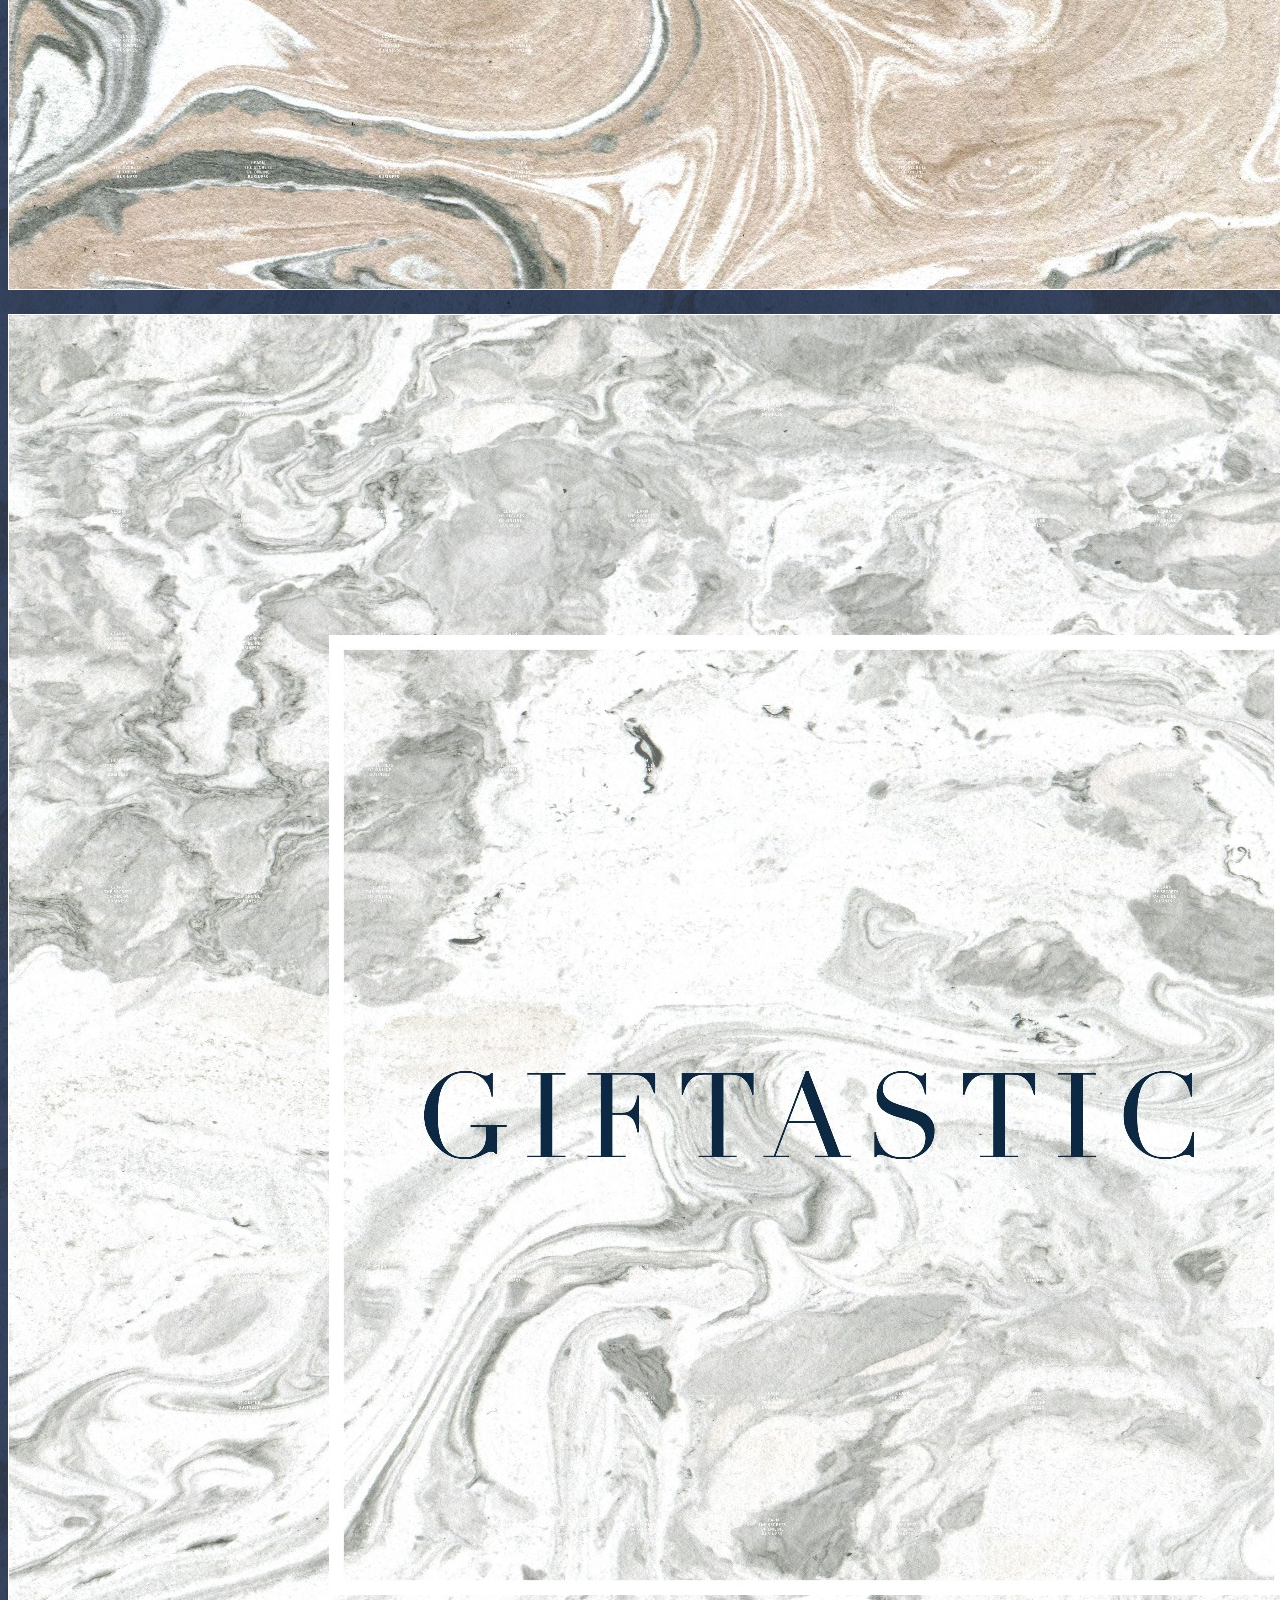
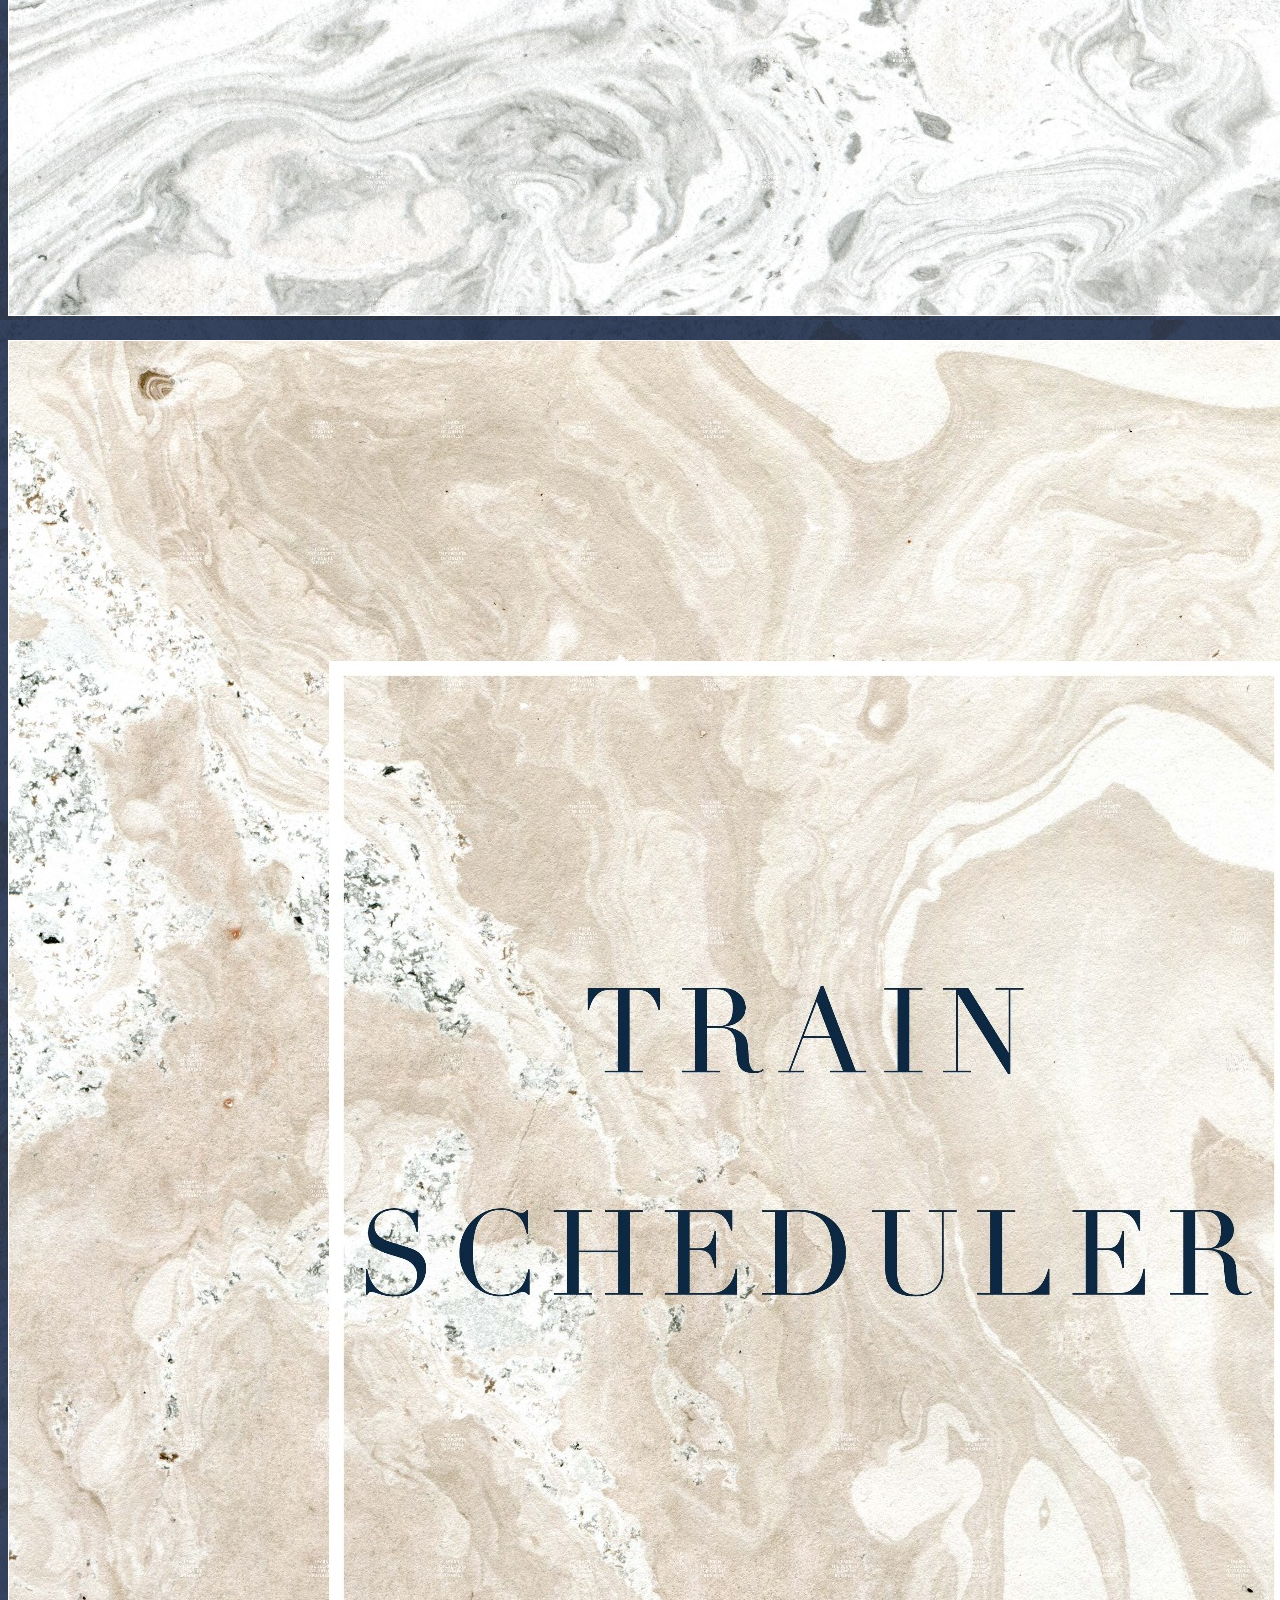
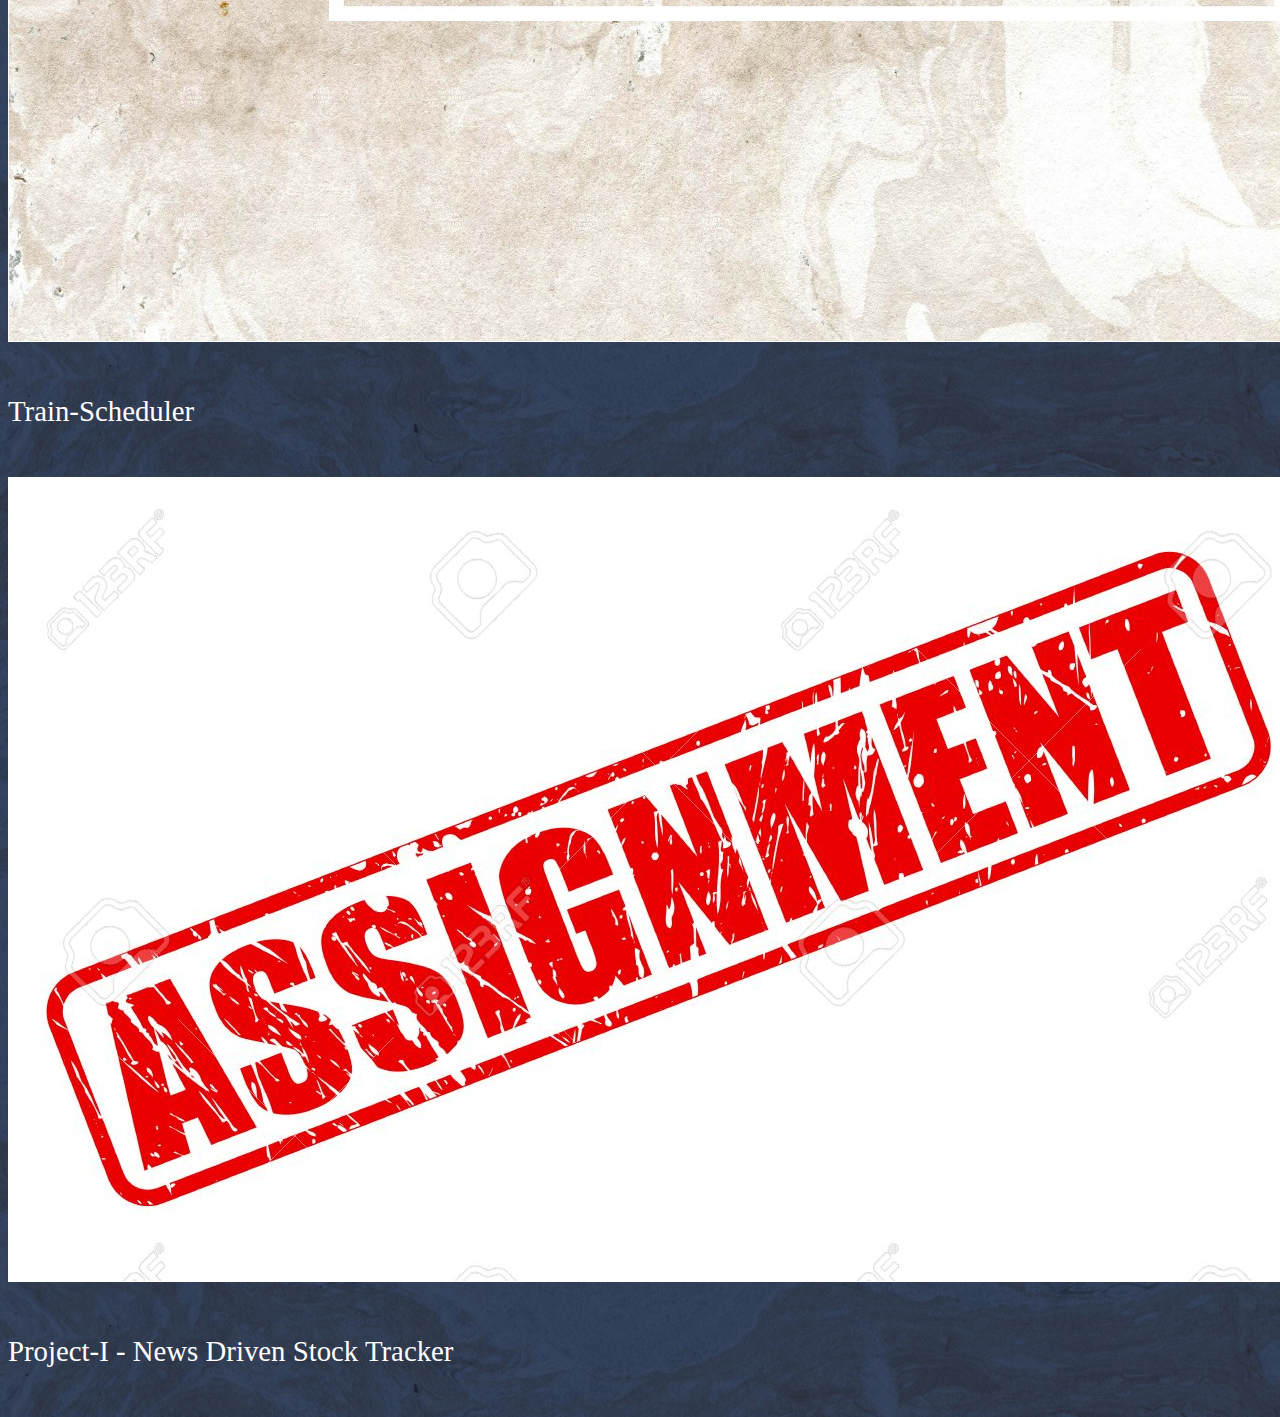
==== commit f64ca8de: "added Project-1" ====
--- a/portfolio.html
+++ b/portfolio.html
@@ -95,12 +95,12 @@
           </div>
         </div>
         <div class="card">
-          <a href="#"><img class="card-img-top" src="images/assignment.jpg" alt="Card image cap"></a>
-          <!-- <div class="card-body">
-            <h5 class="card-title">Assignment - VIII</h5>
+          <a href="https://brendancannell.github.io/group-project-1/index.html"><img class="card-img-top" src="images/assignment.jpg" alt="Card image cap"></a>
+          <div class="card-body">
+            <h5 class="card-title">Project-I - News Driven Stock Tracker</h5>
             <p class="card-text "></p>
             <p class="card-text "></p>
-          </div> -->
+          </div>
         </div>
       </div>
   </div>  
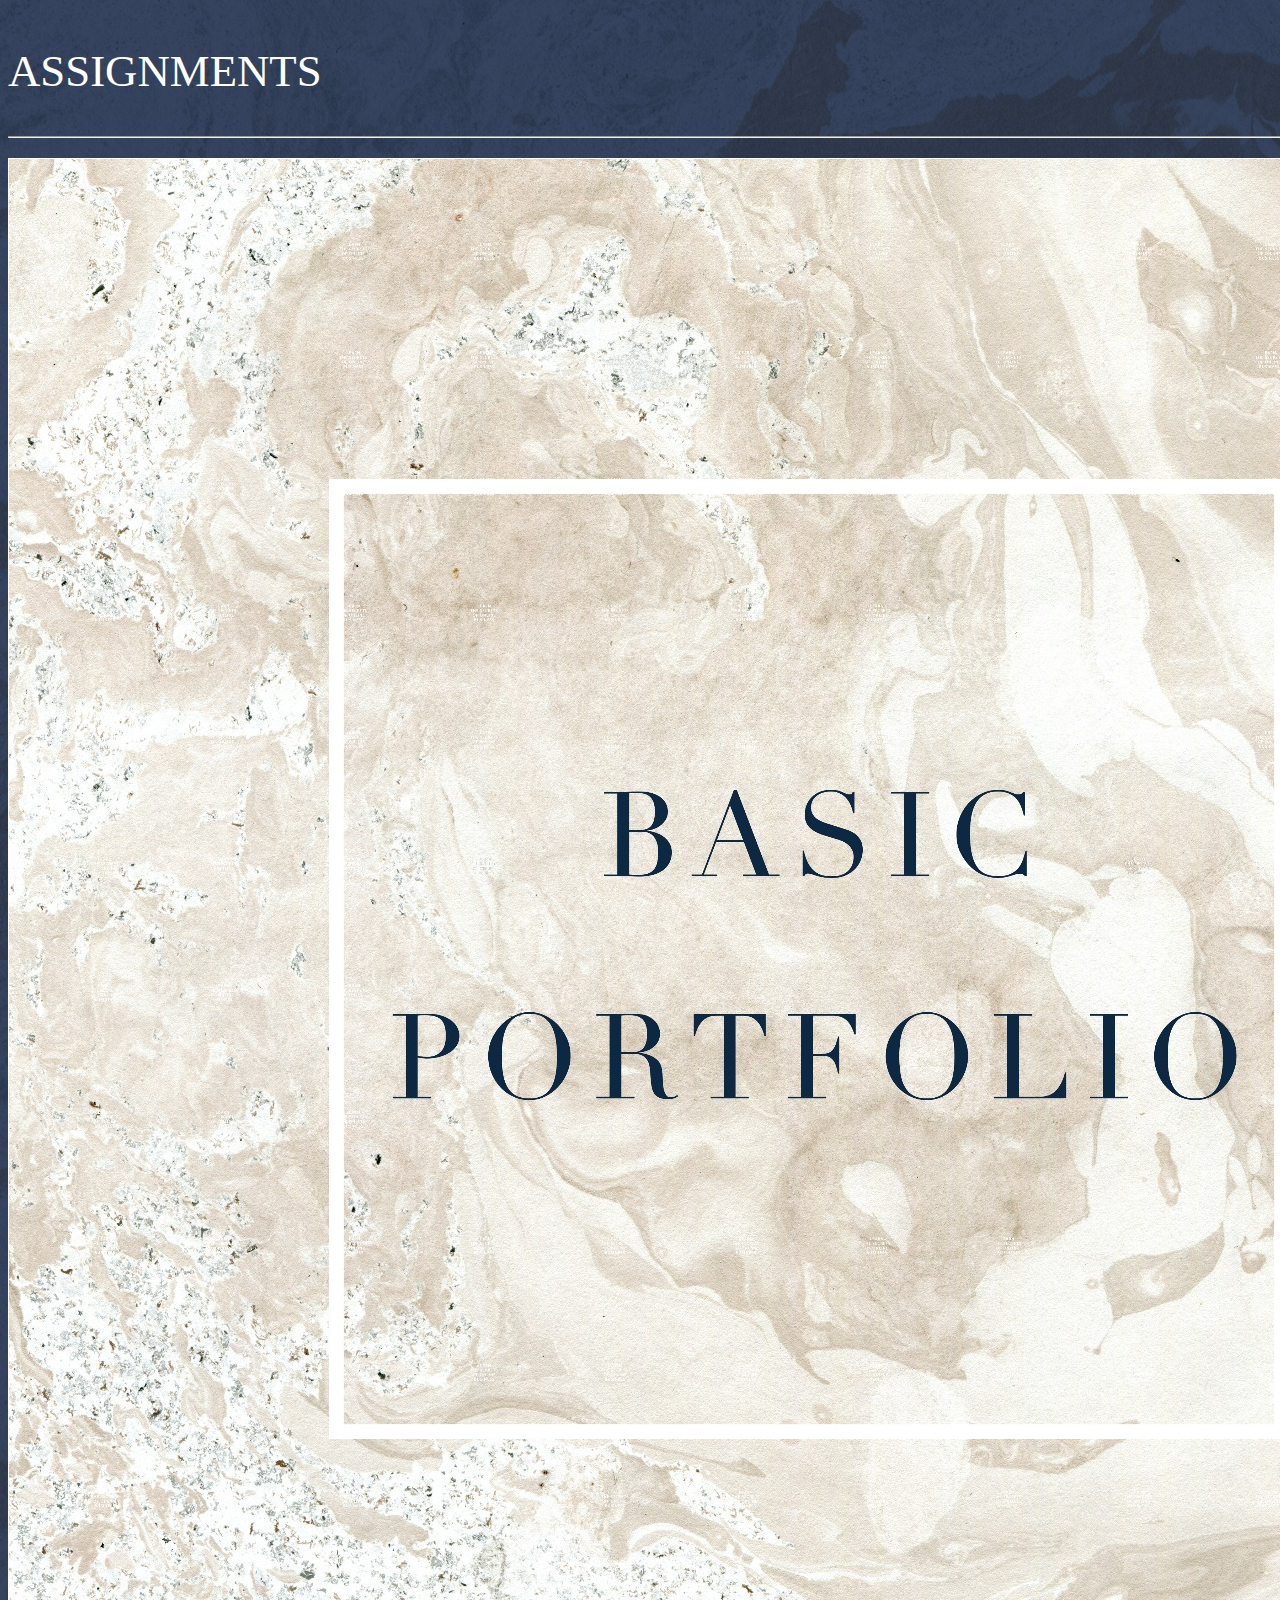
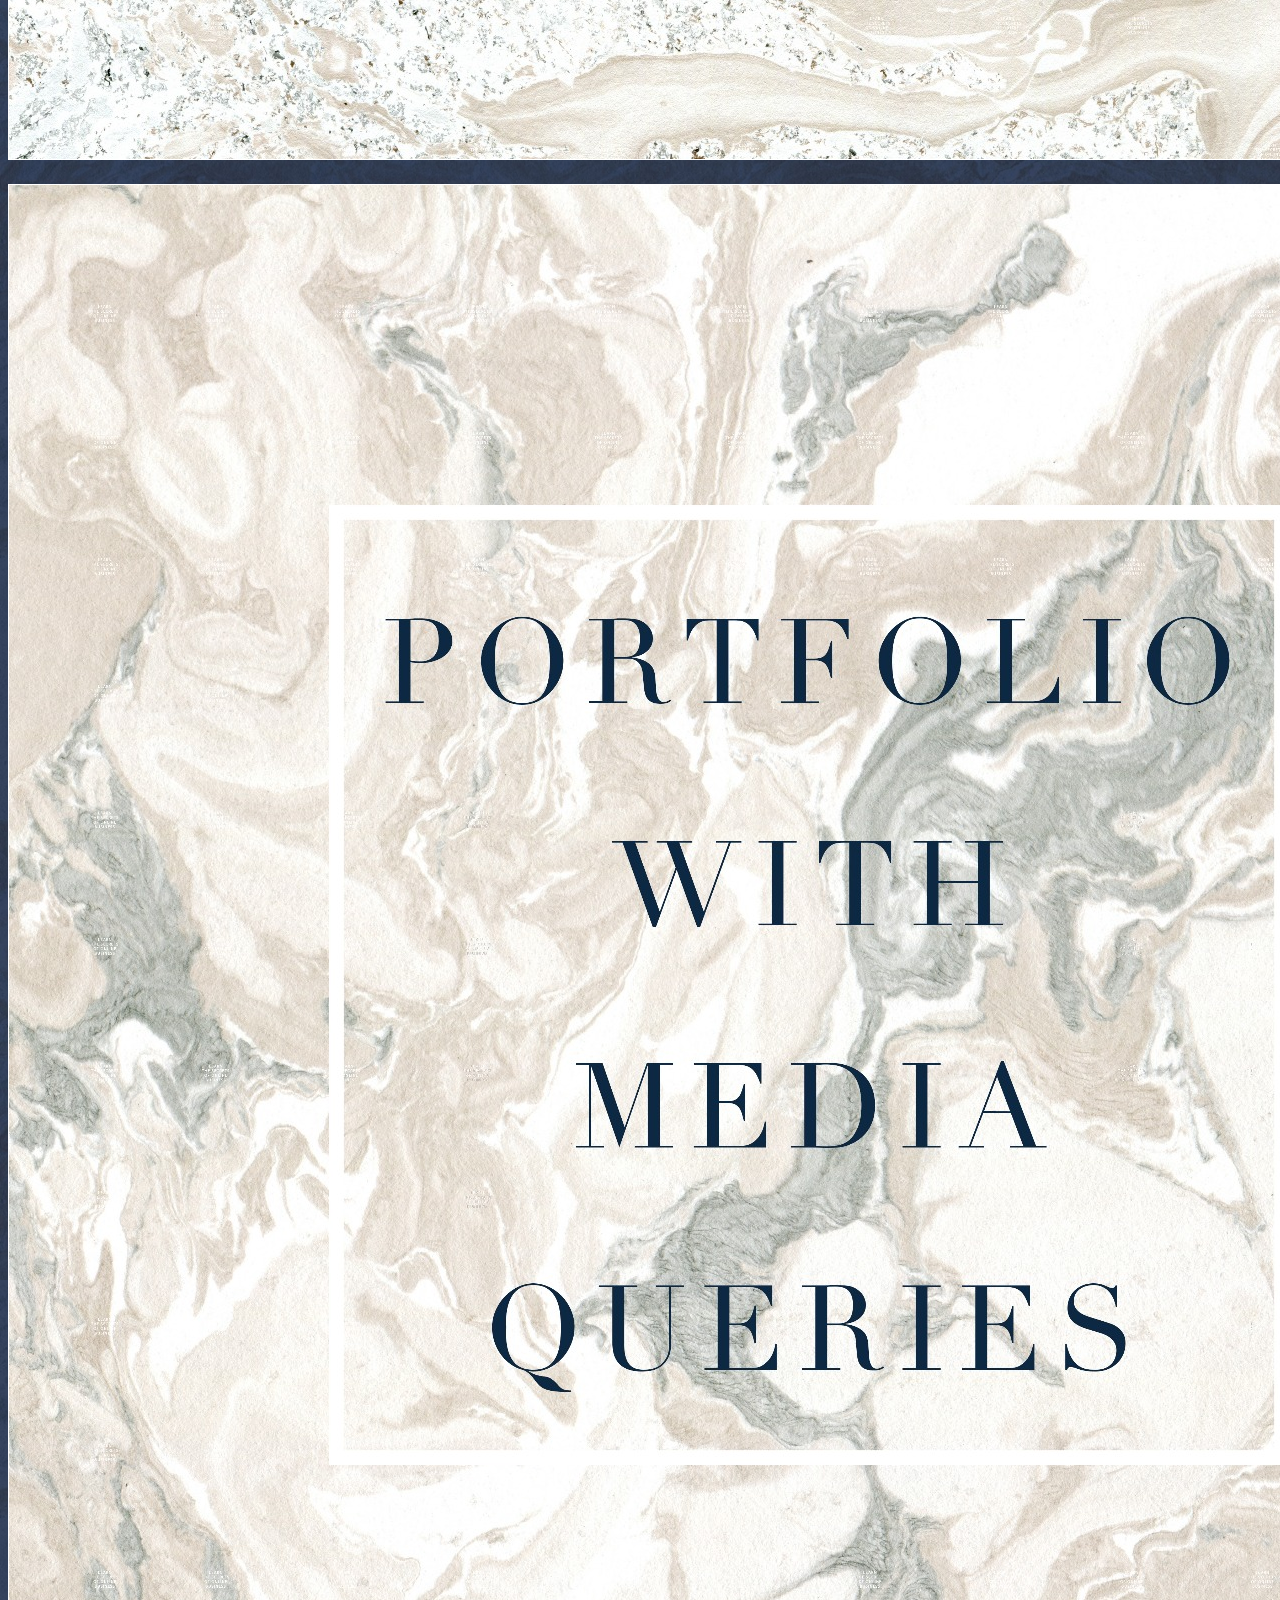
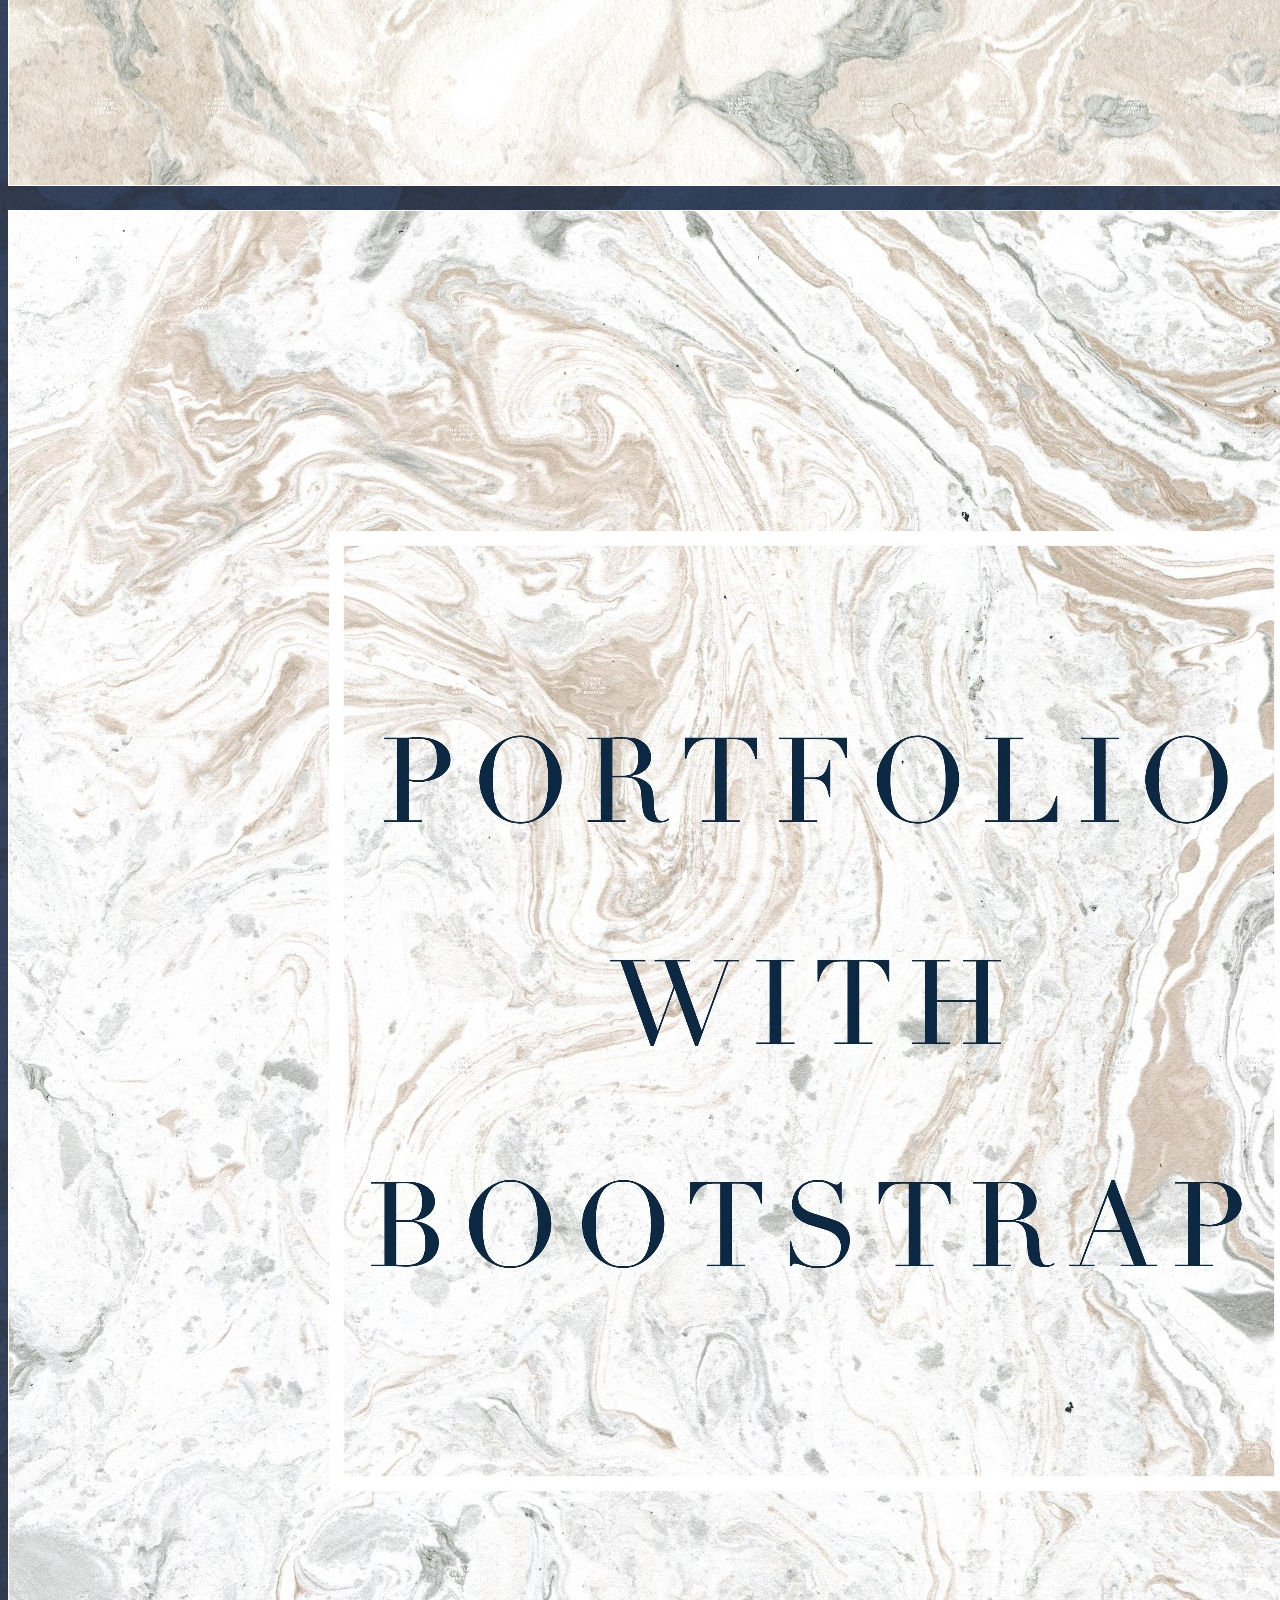
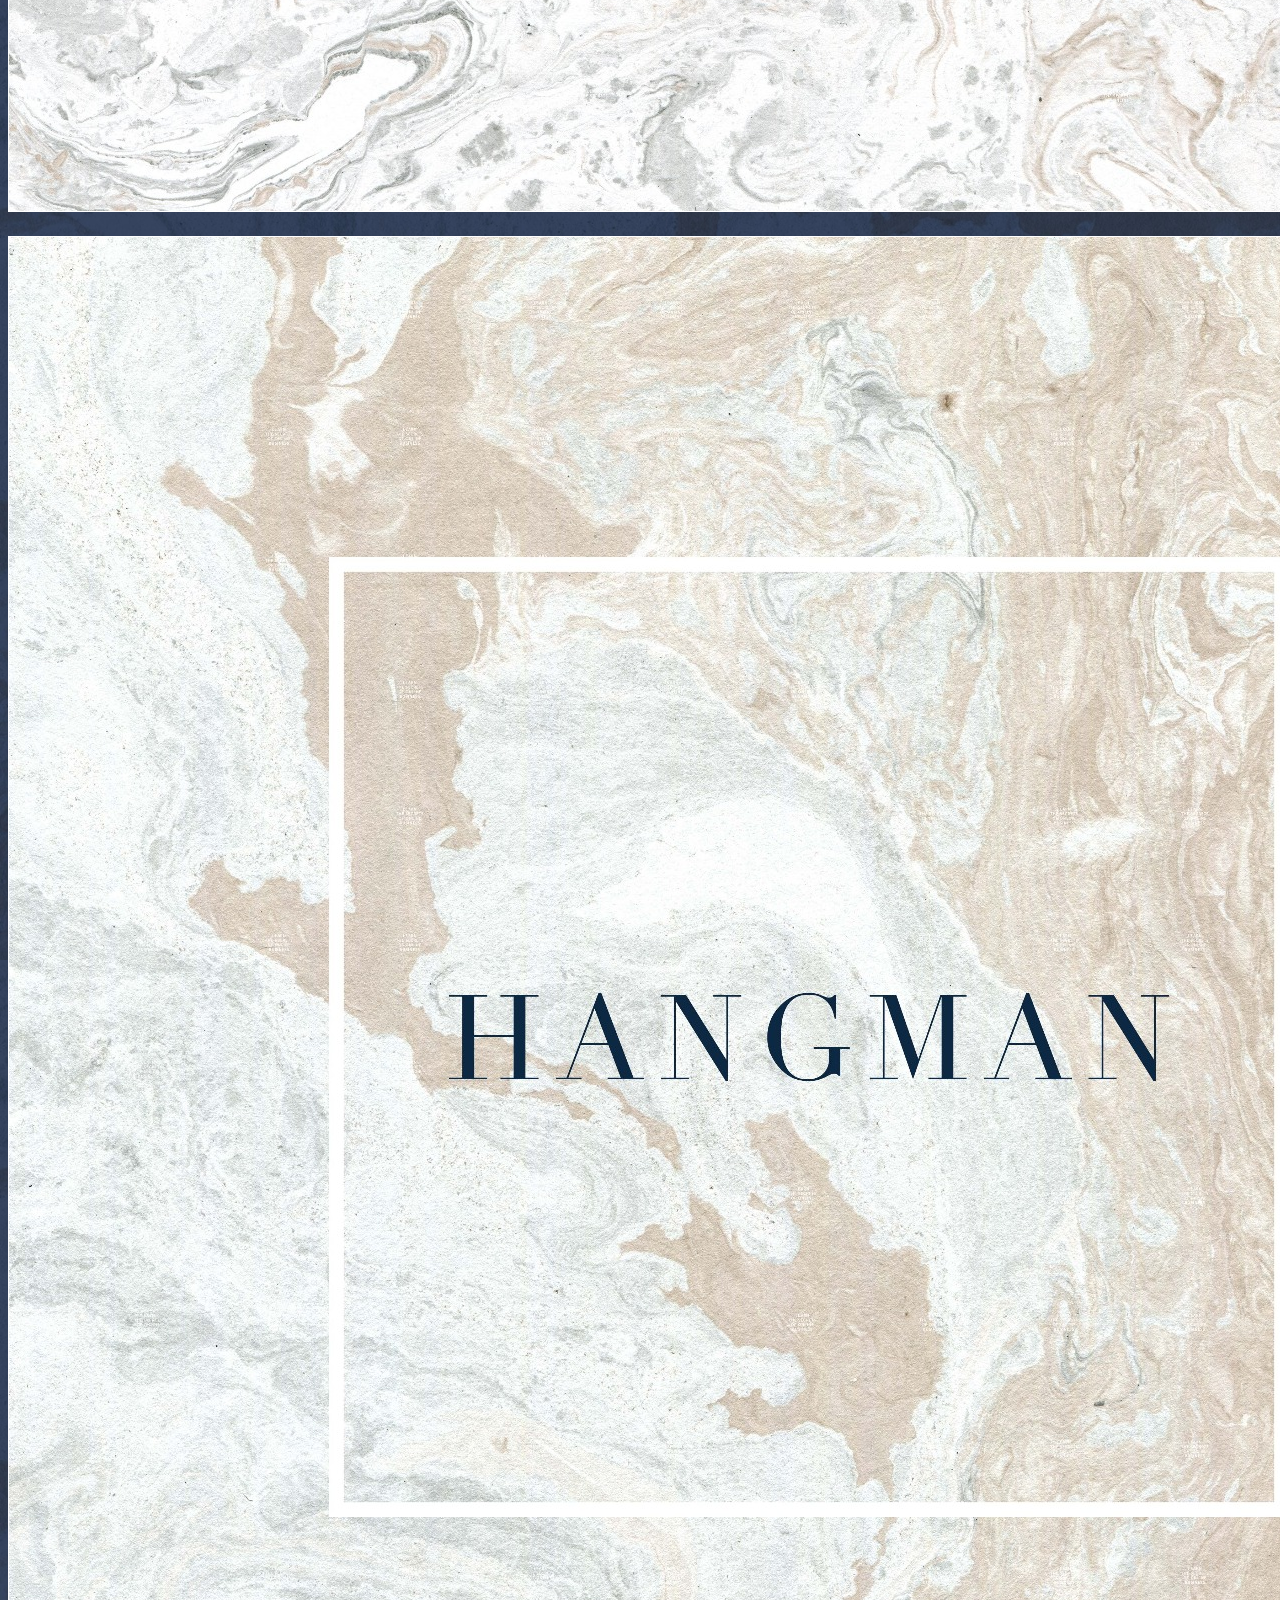
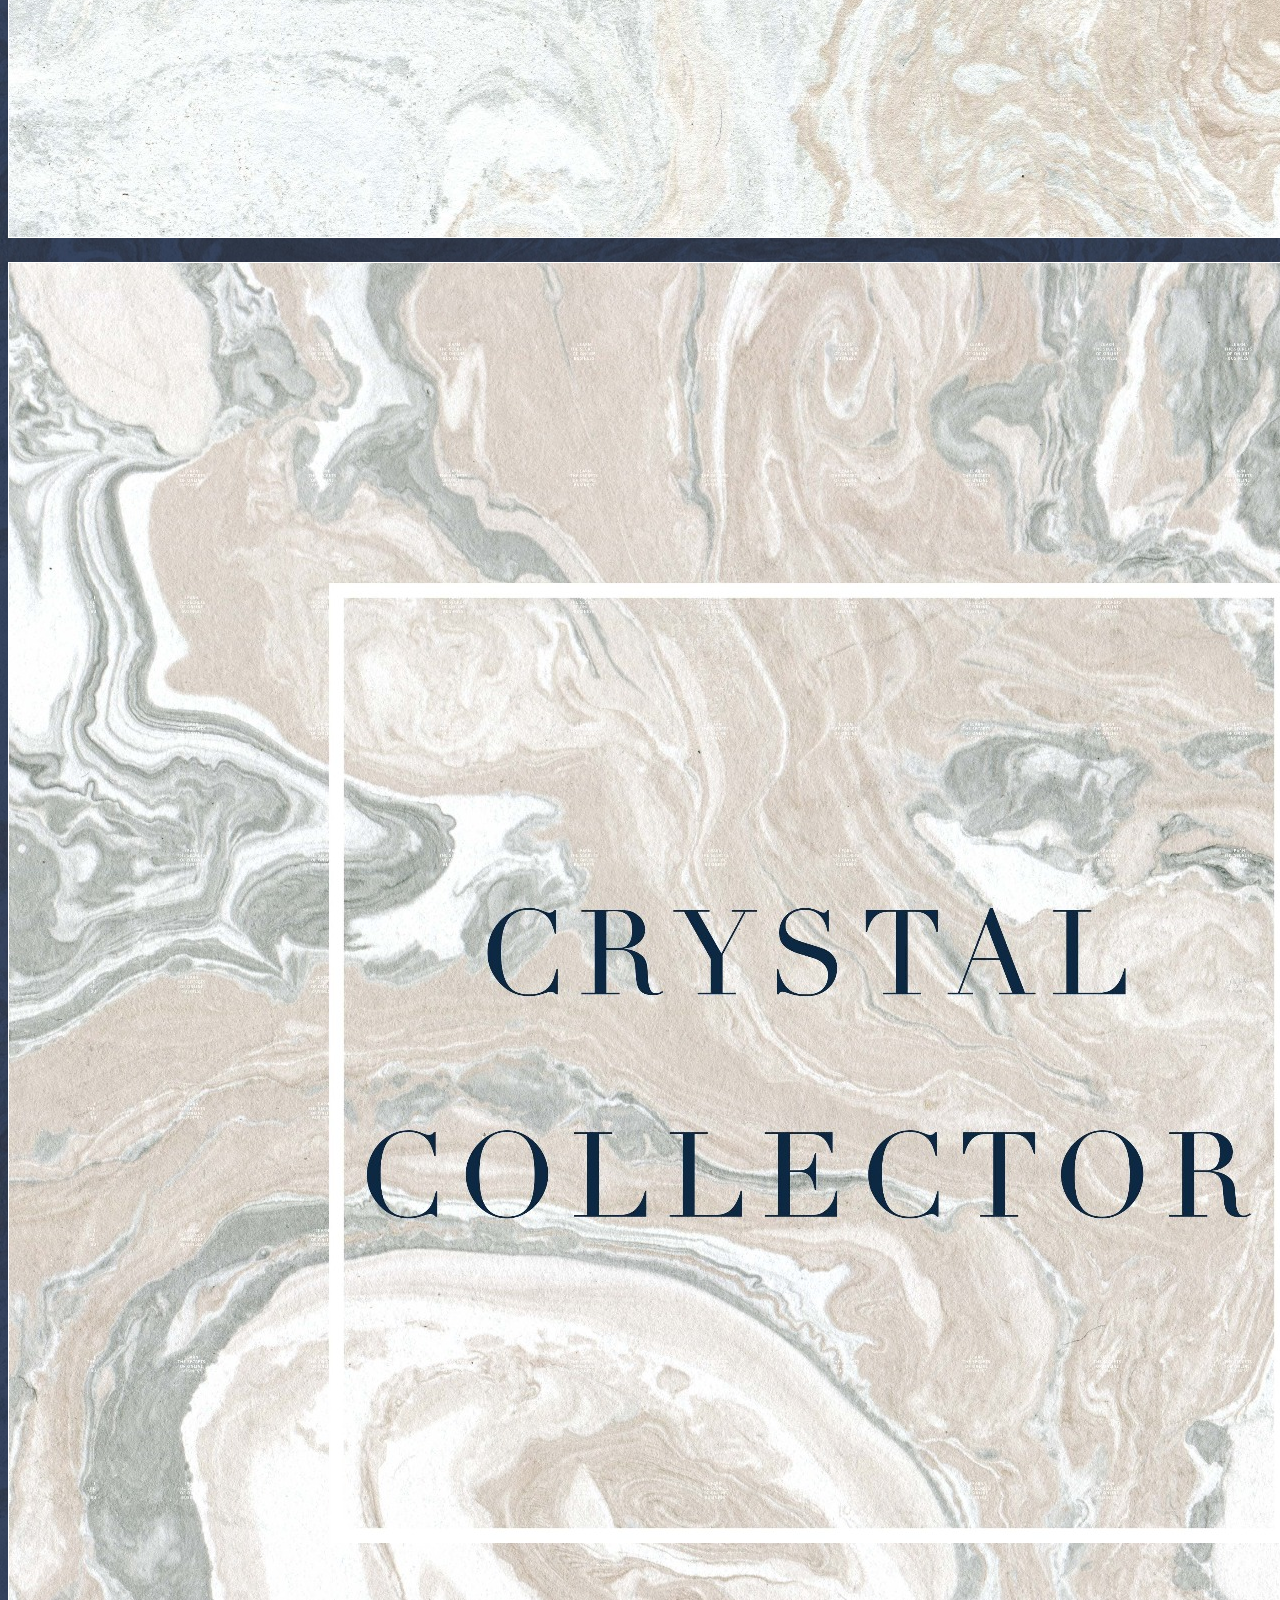
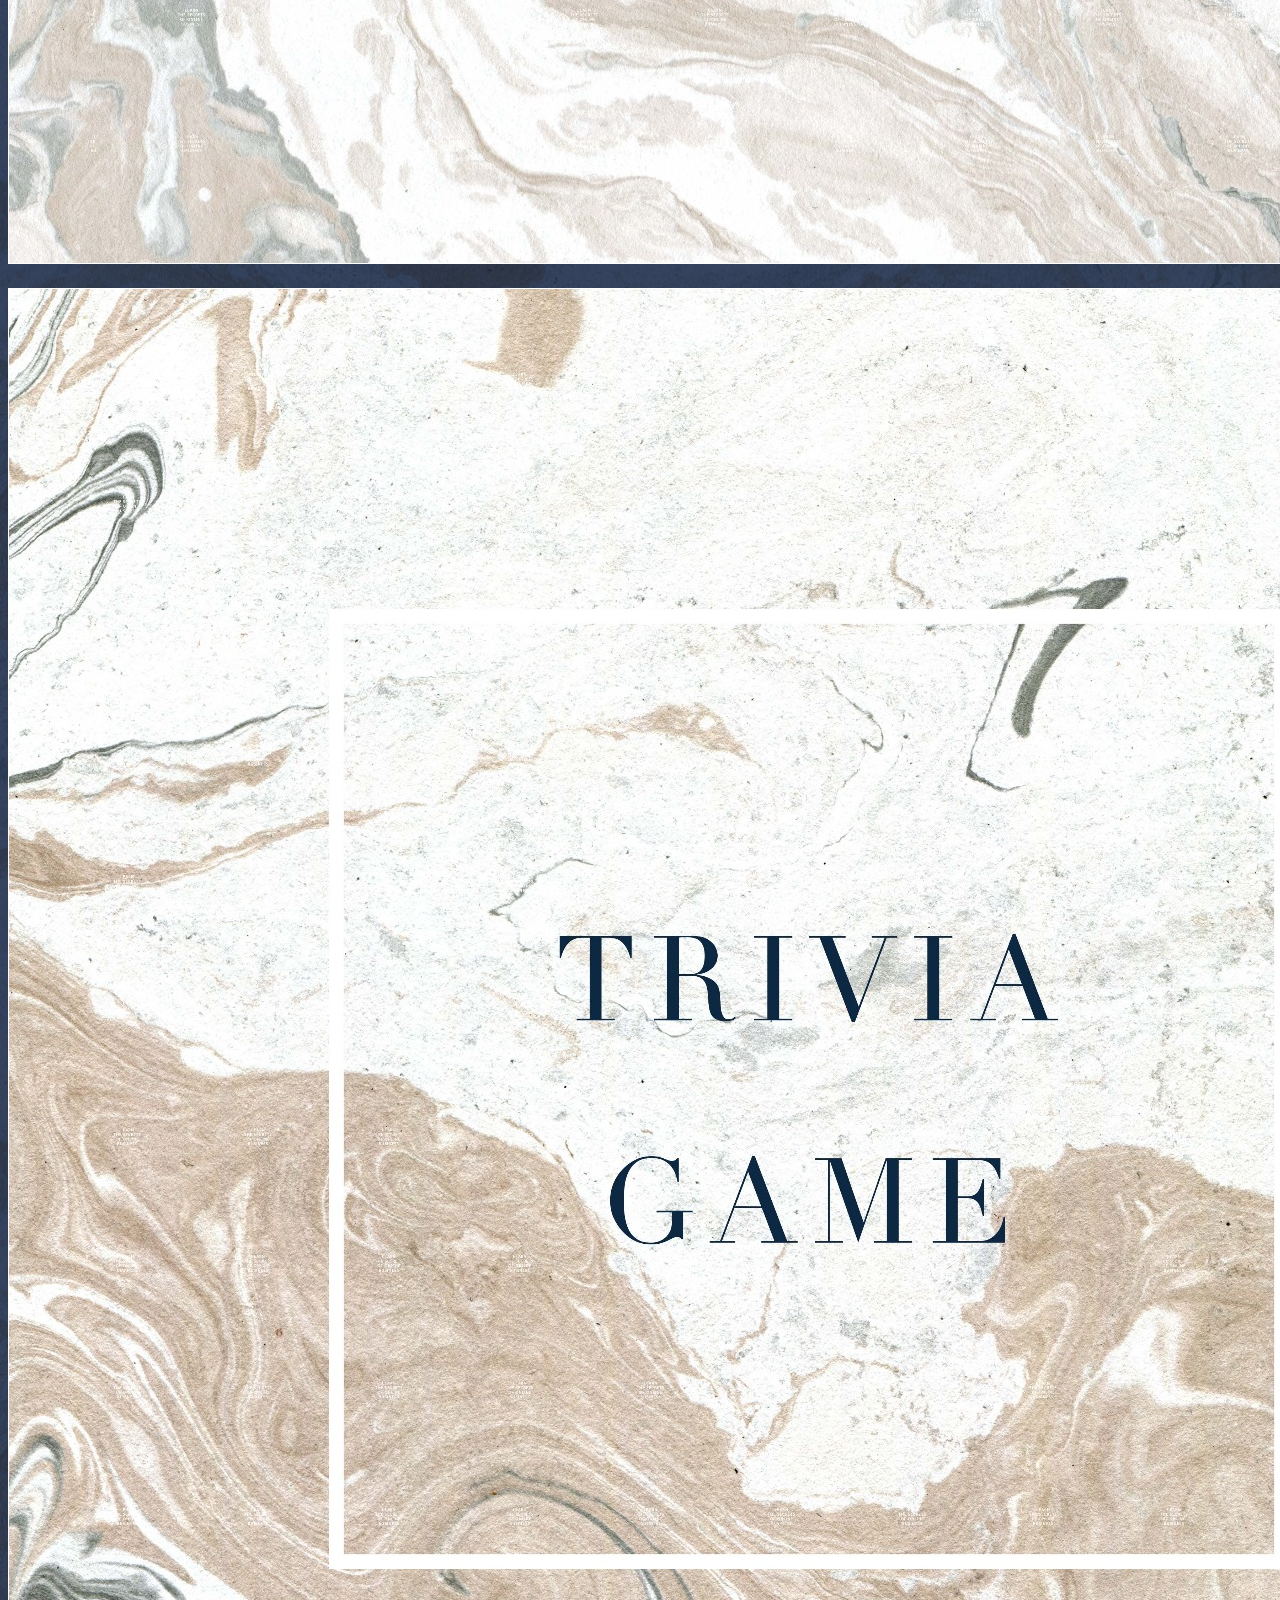
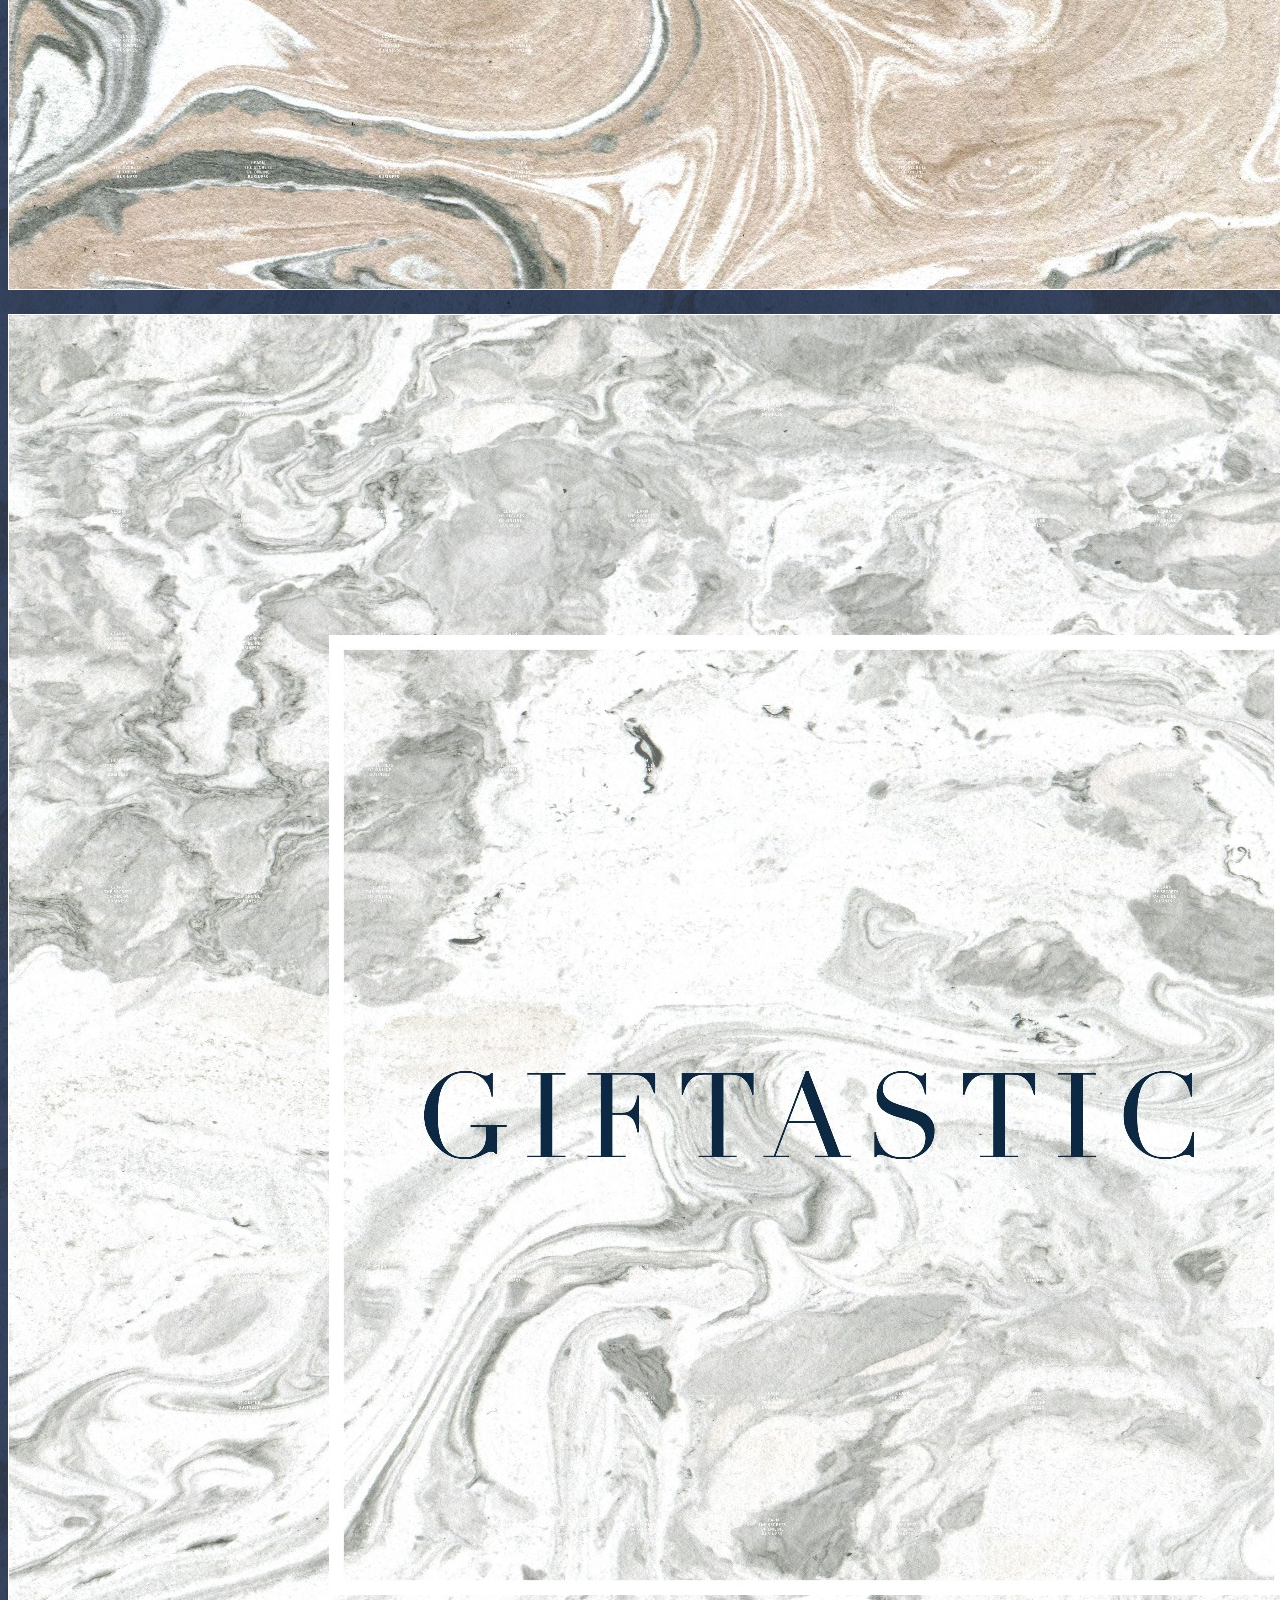
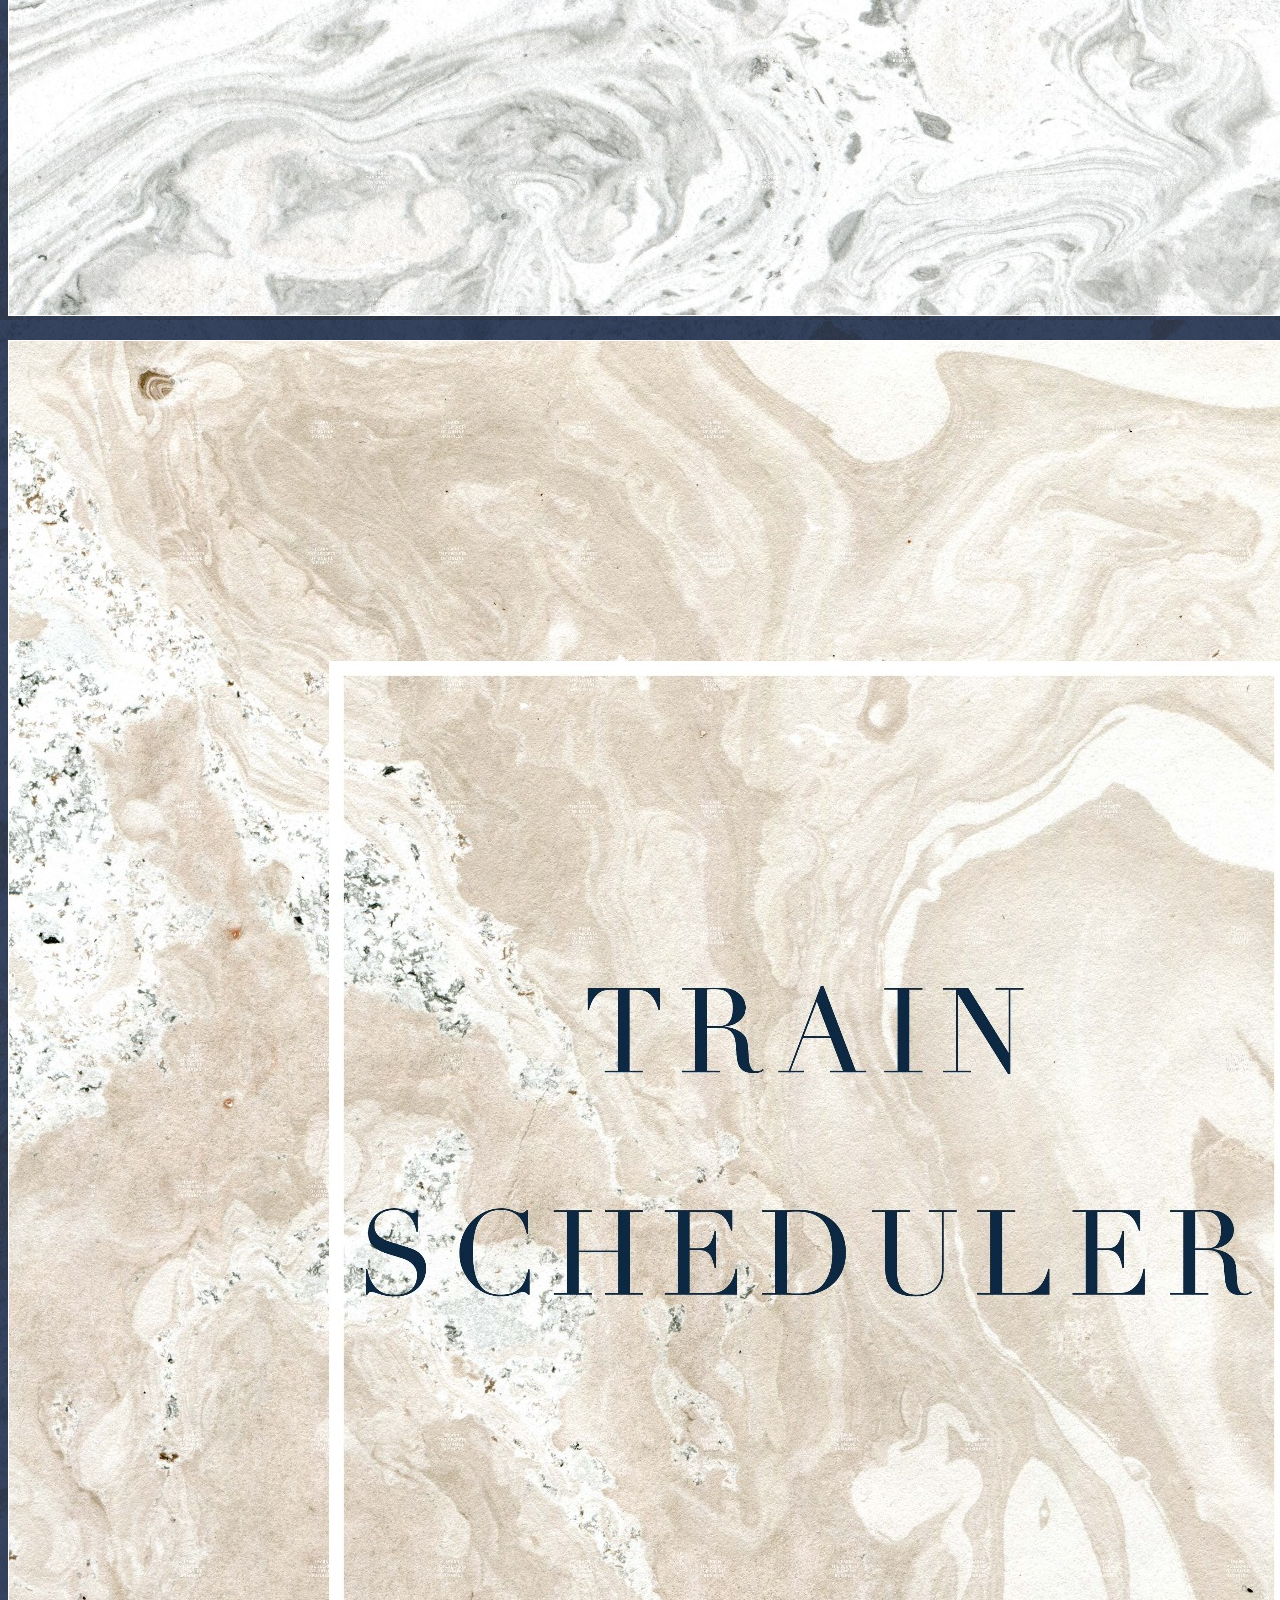
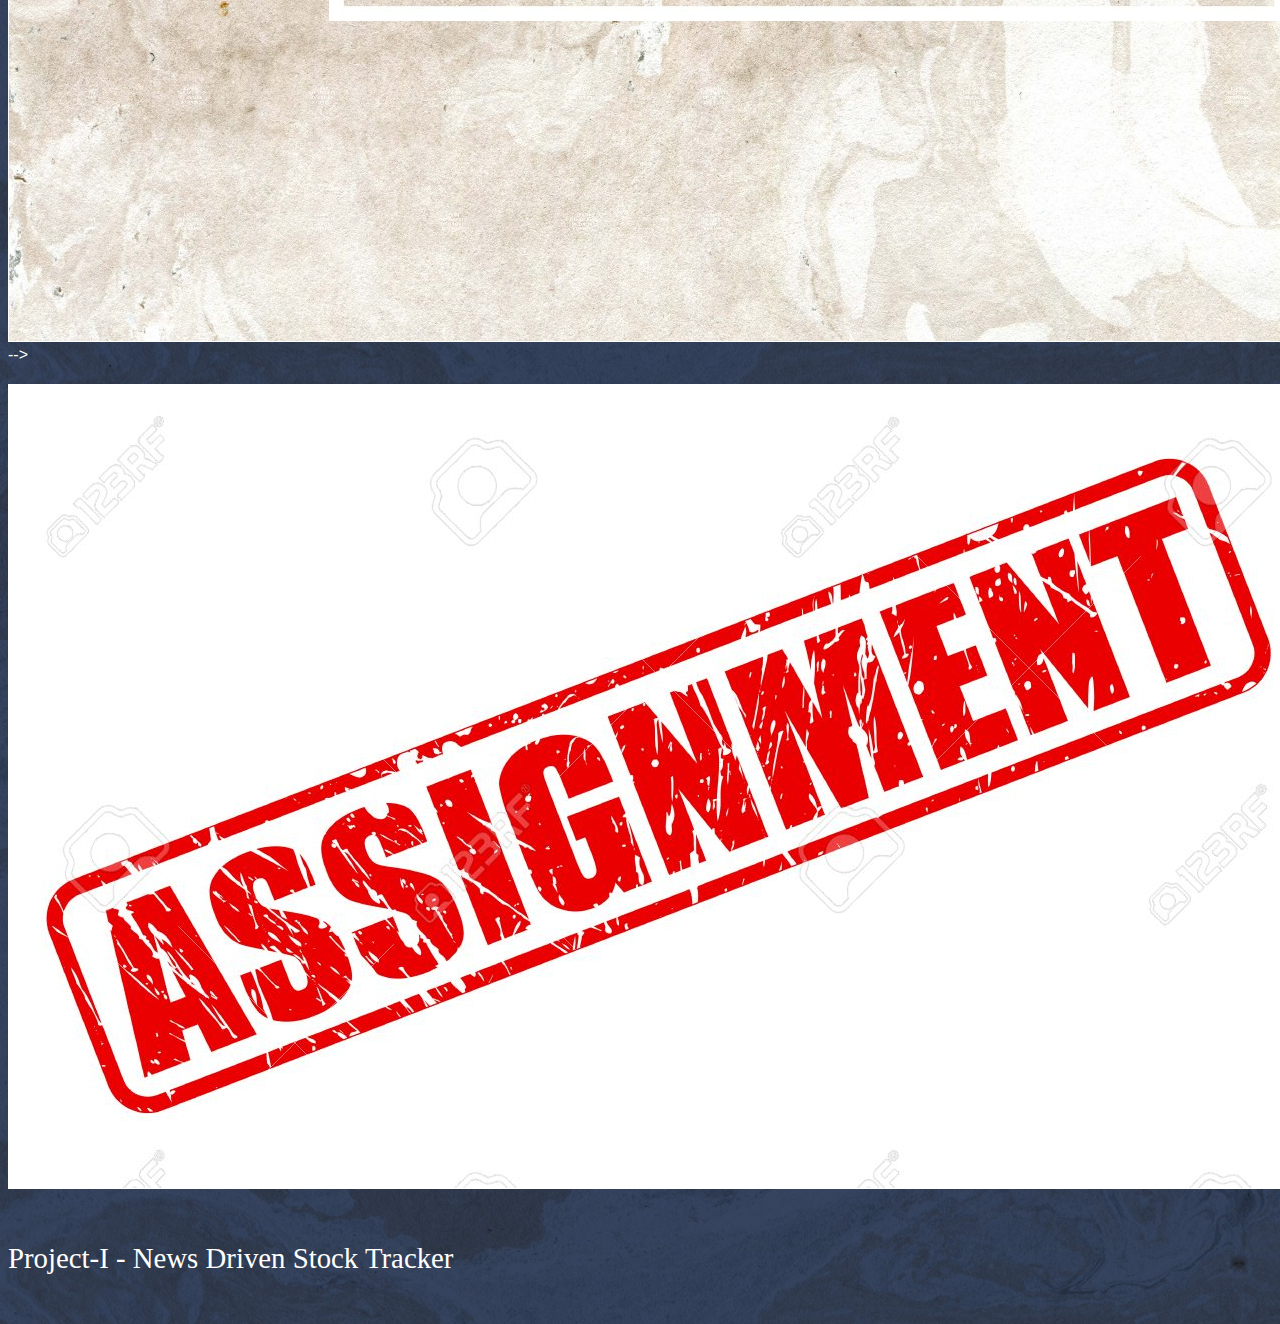
==== commit 7d317a52: "added Project-1" ====
--- a/portfolio.html
+++ b/portfolio.html
@@ -87,19 +87,19 @@
         </div>
         <div class="card">
           <a href="https://sujith-john.github.io/Train-Scheduler/index.html"><img class="card-img-top" src="images/trainscheduler.jpeg" alt="Card image cap"></a>
-          <div class="card-body">
+          <!-- <div class="card-body">
             <h5 class="card-title">Train-Scheduler</h5>
             <!-- <p class="card-text "></p>
             <p class="card-text "></p> -->
        
-          </div>
+          </div> -->
         </div>
         <div class="card">
           <a href="https://brendancannell.github.io/group-project-1/index.html"><img class="card-img-top" src="images/assignment.jpg" alt="Card image cap"></a>
           <div class="card-body">
             <h5 class="card-title">Project-I - News Driven Stock Tracker</h5>
-            <p class="card-text "></p>
-            <p class="card-text "></p>
+            <!-- <p class="card-text "></p>
+            <p class="card-text "></p> -->
           </div>
         </div>
       </div>
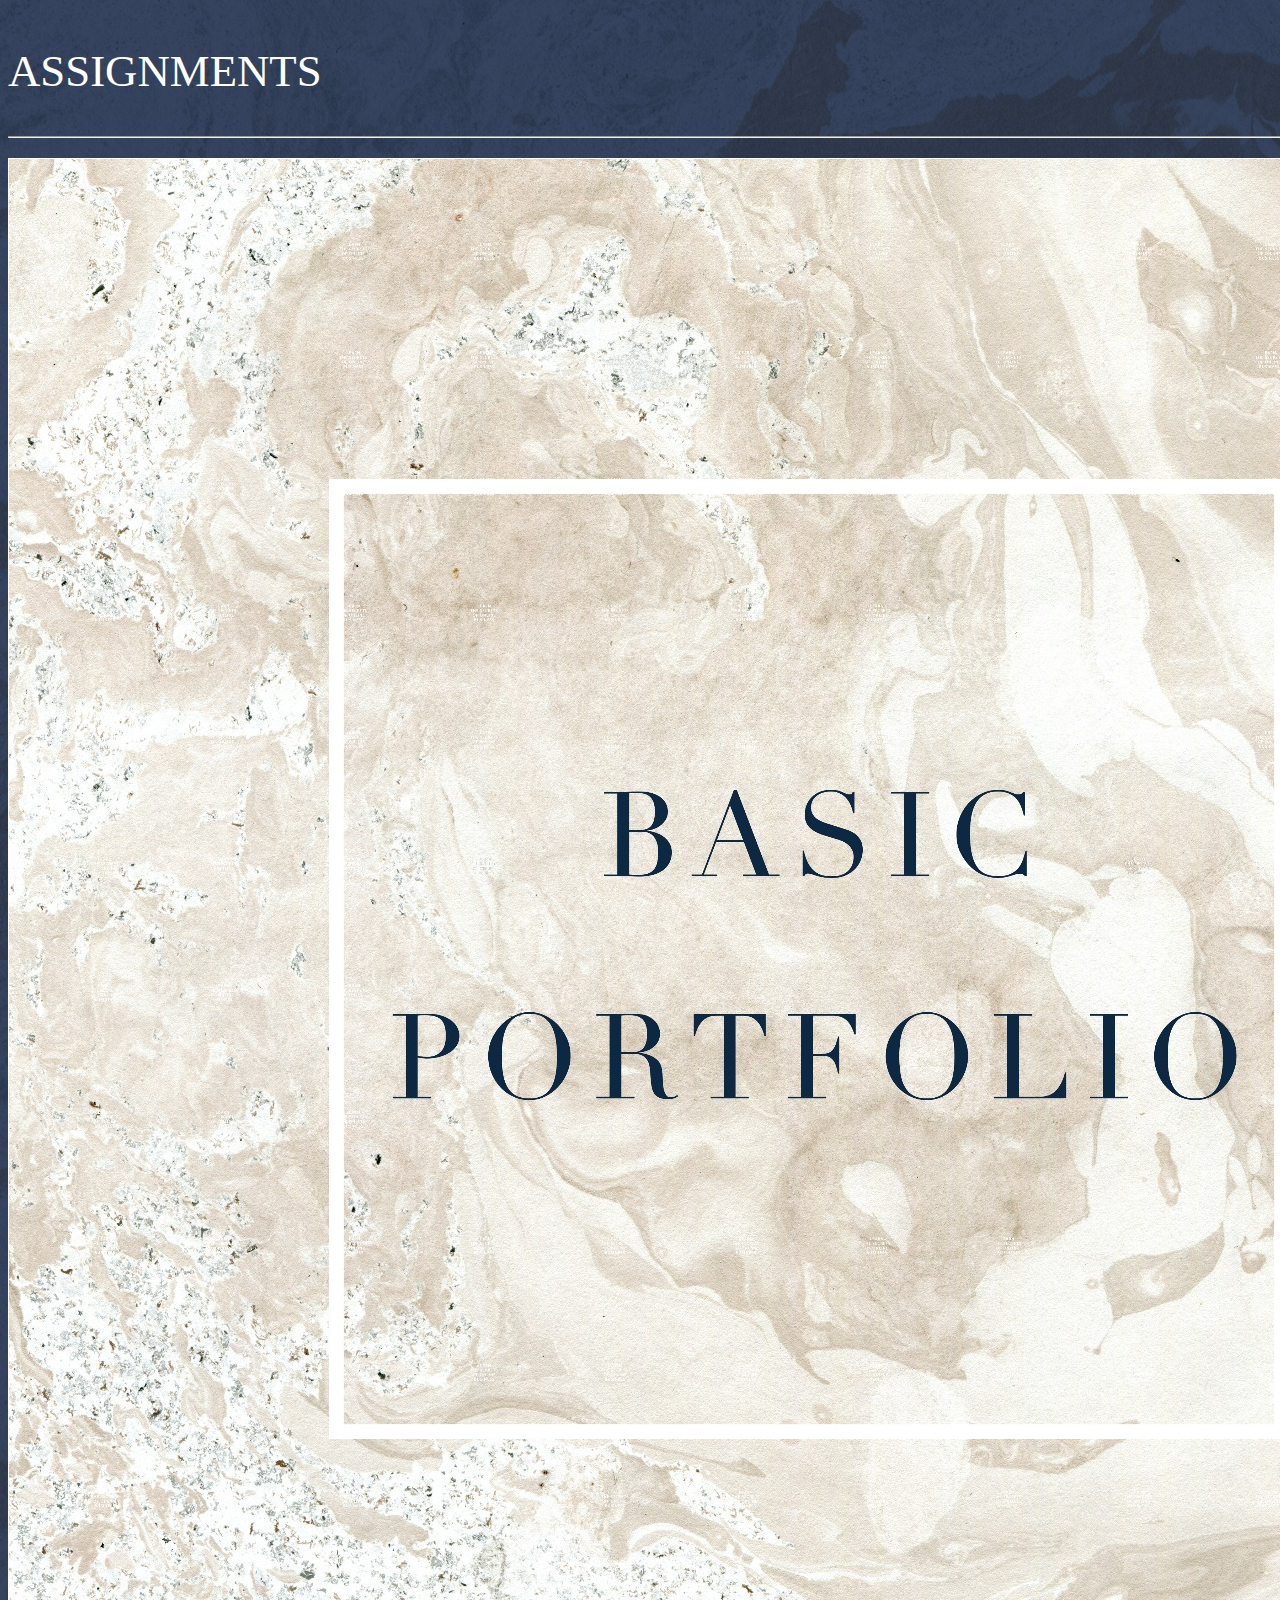
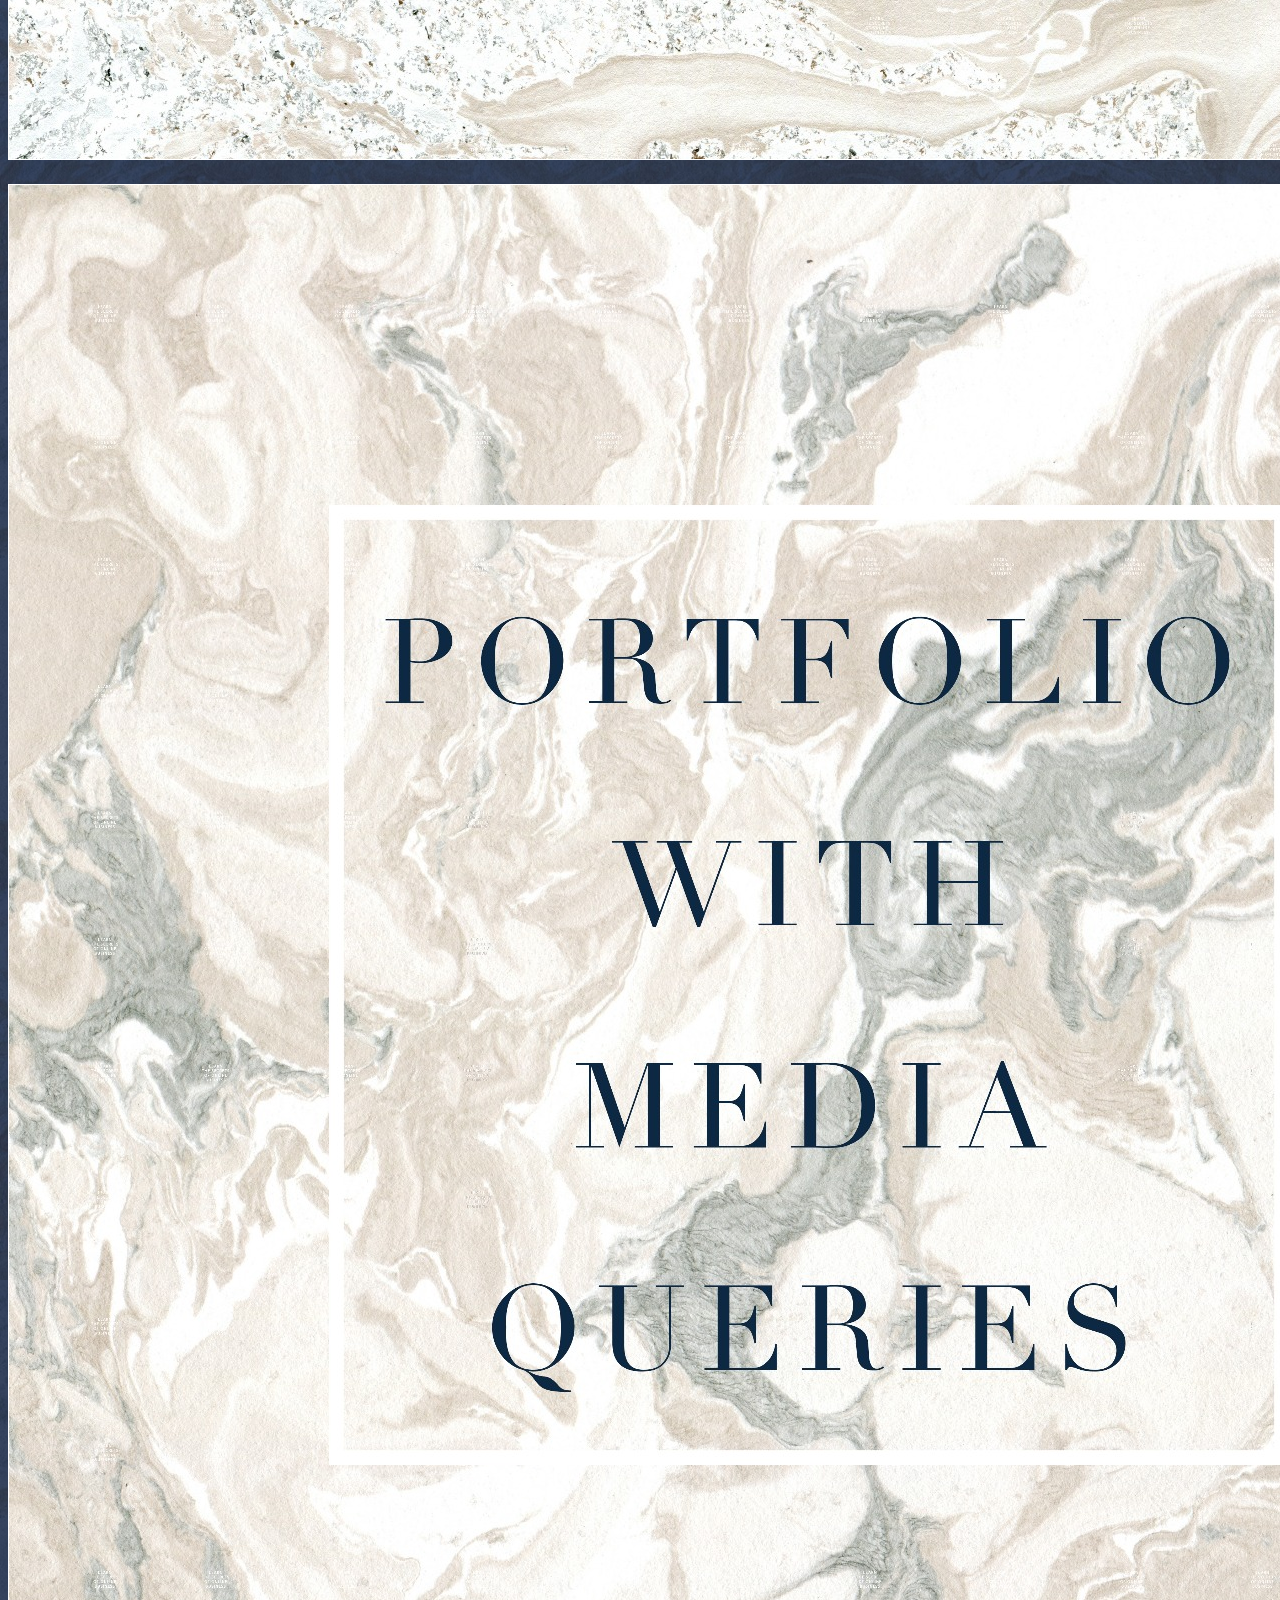
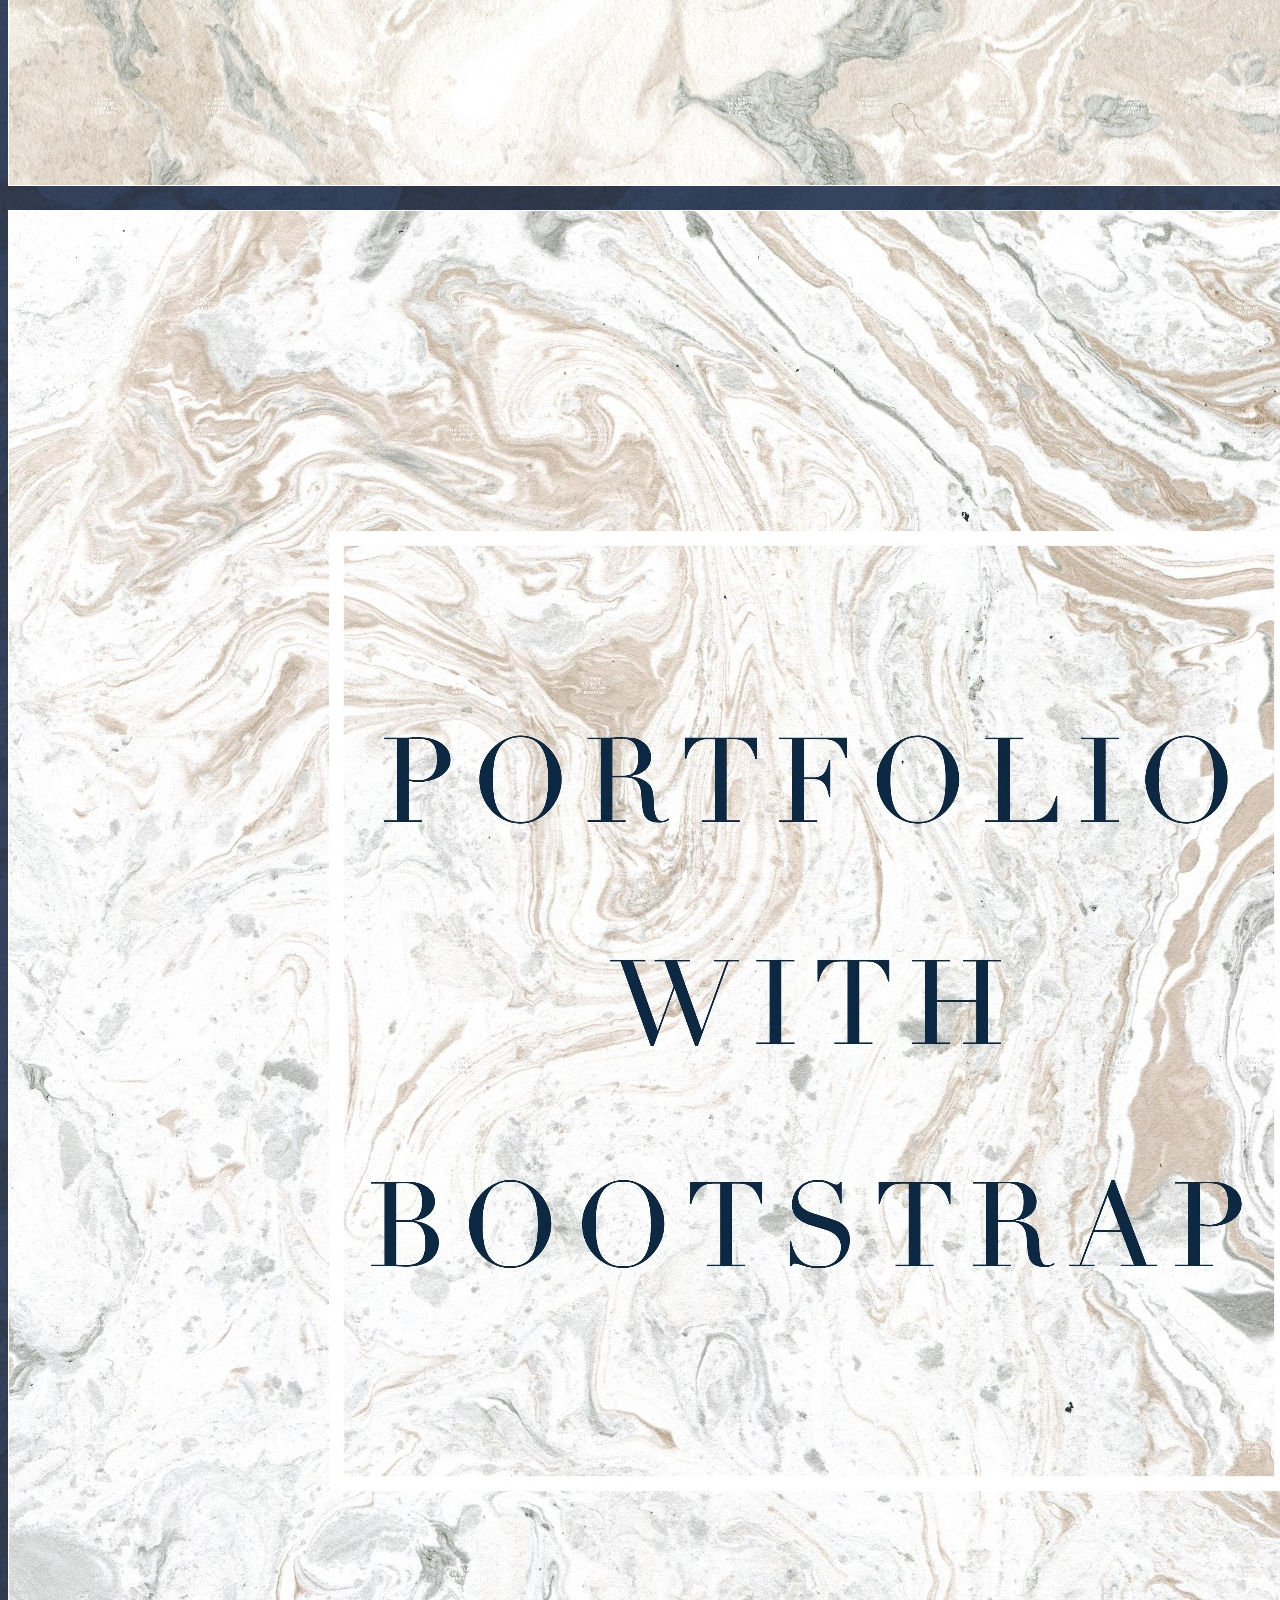
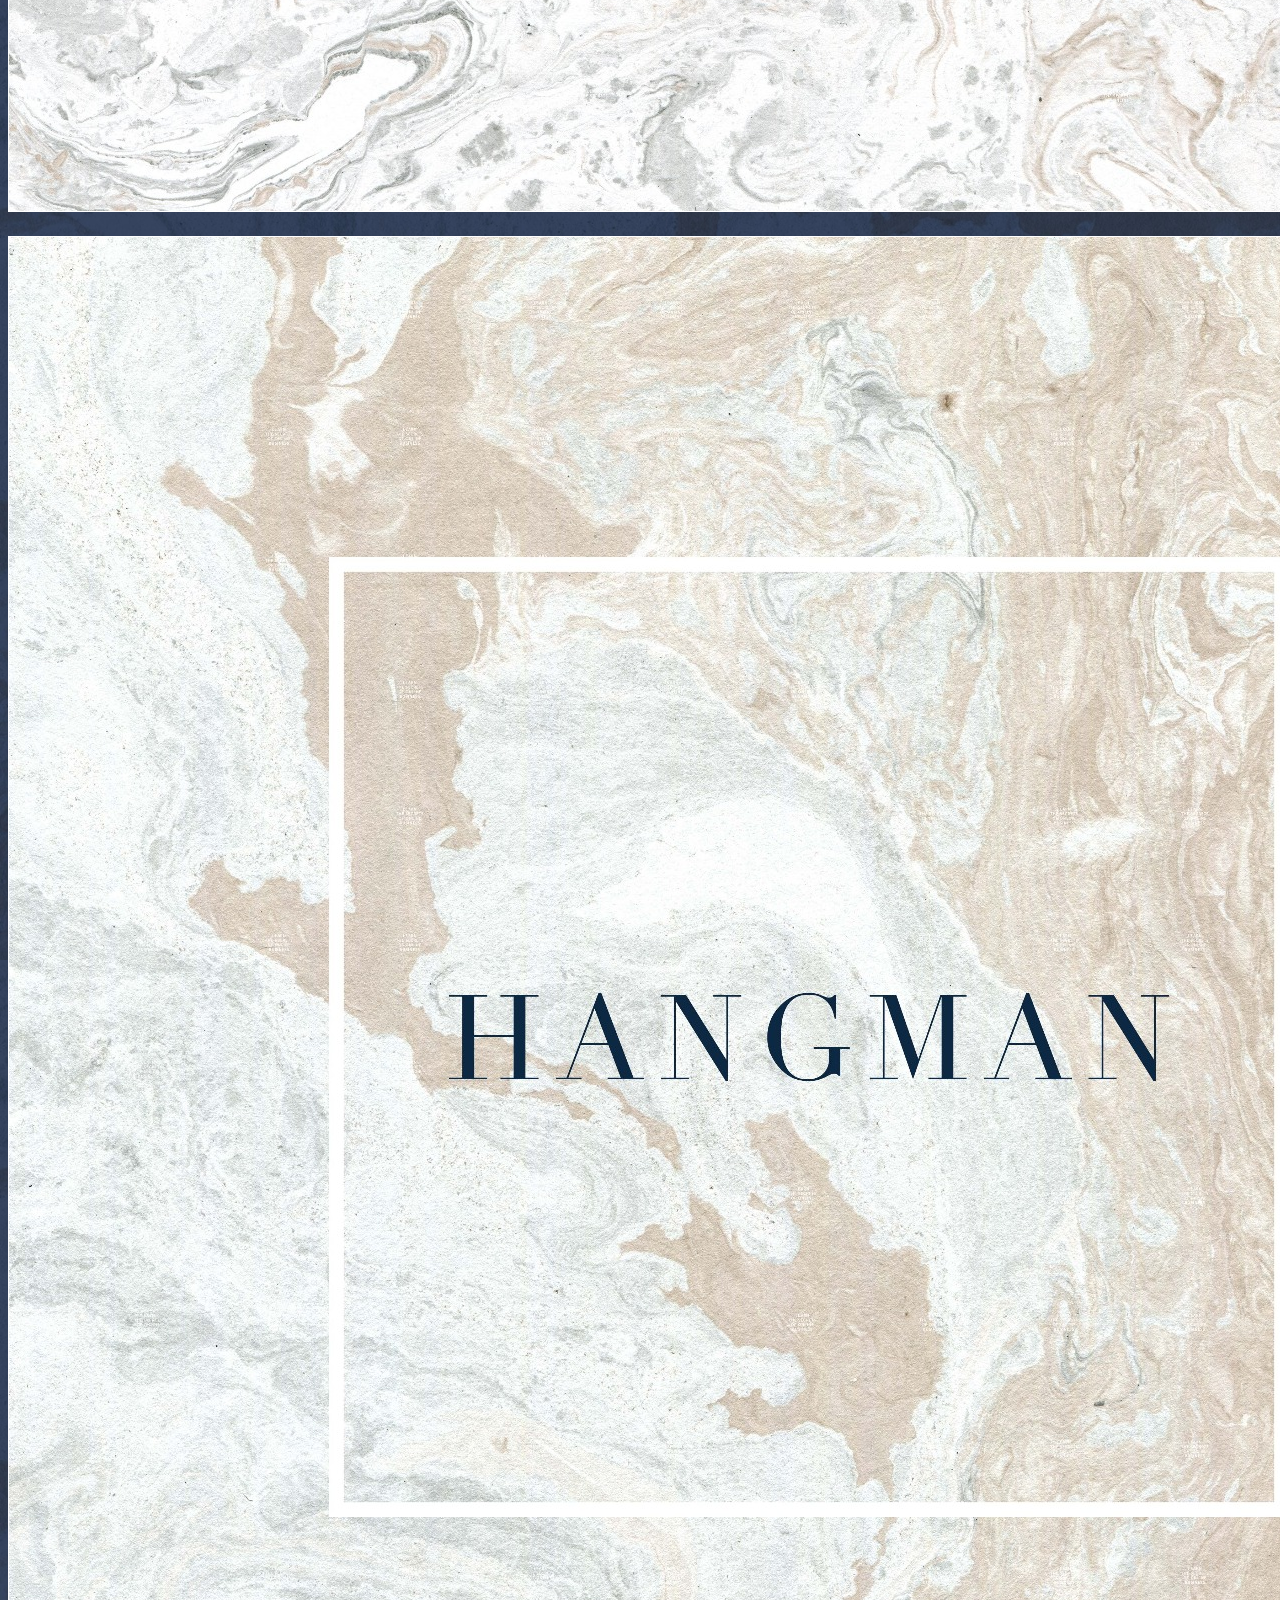
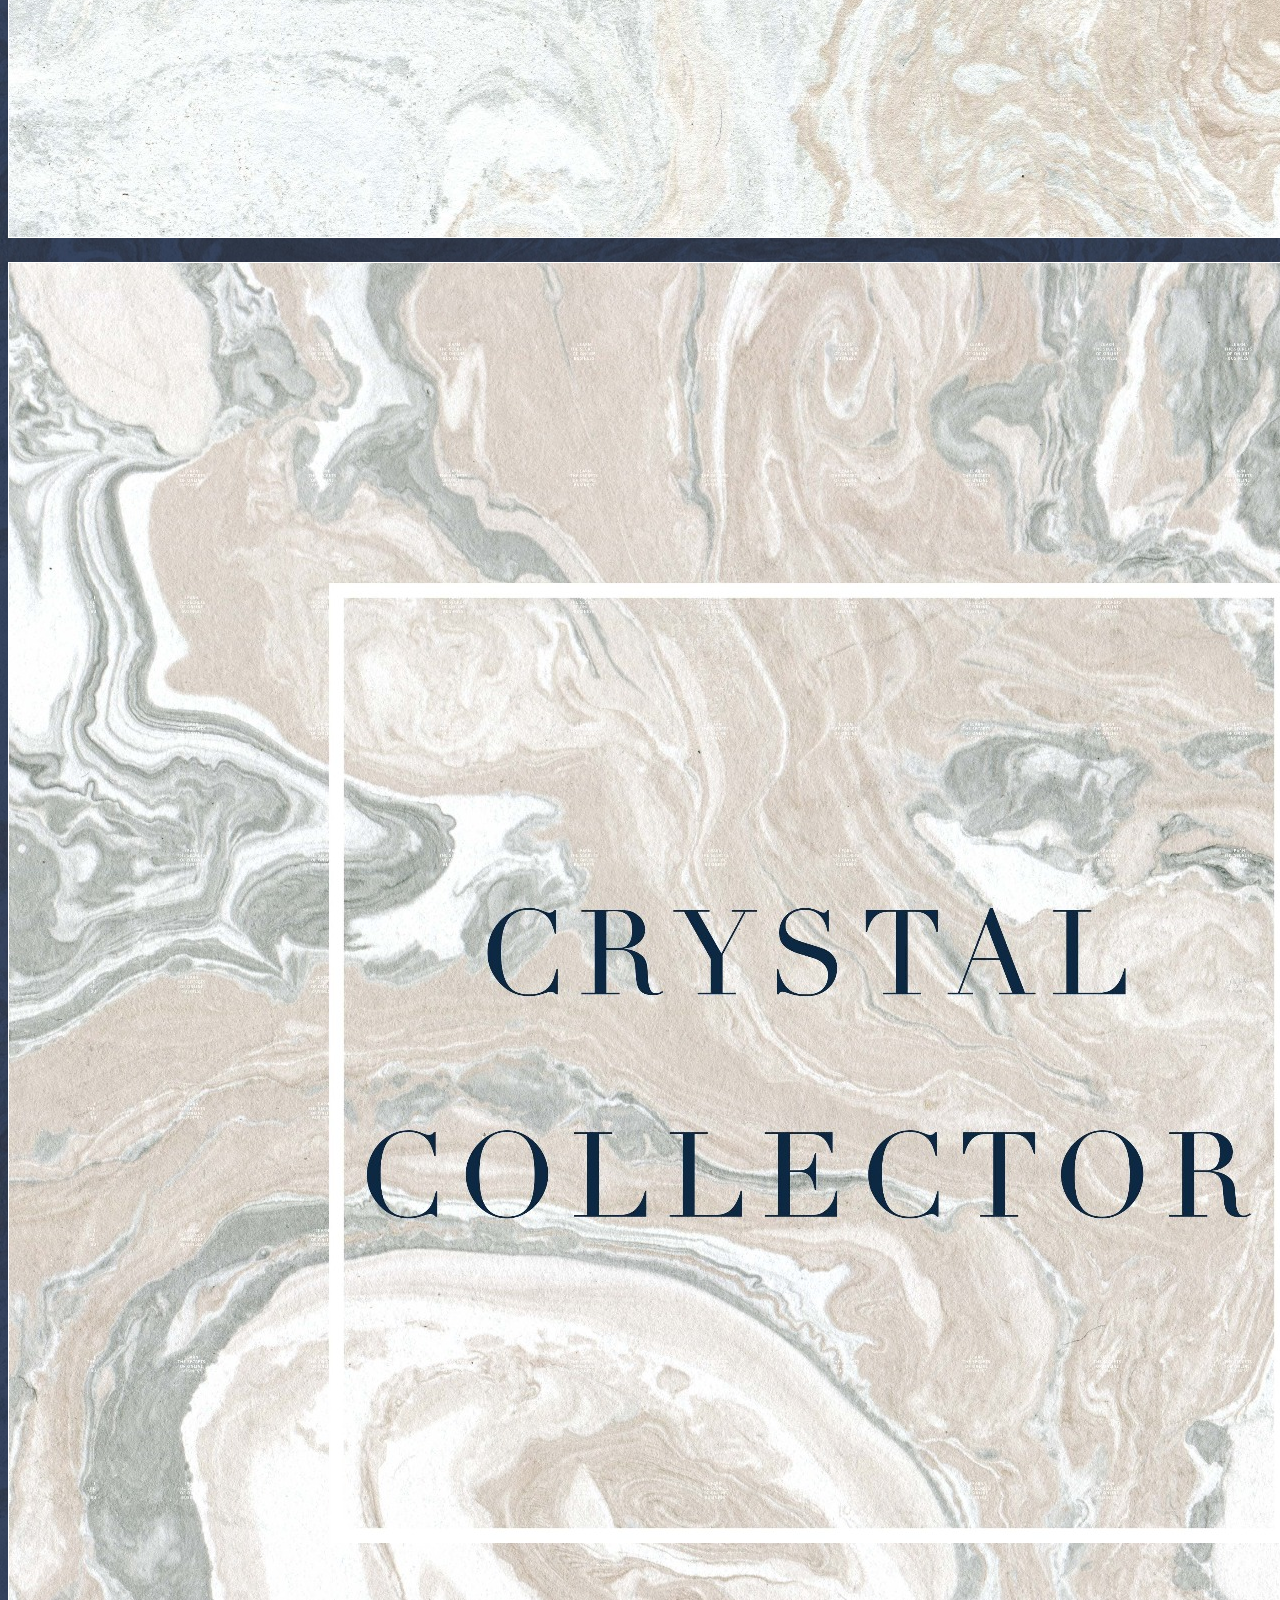
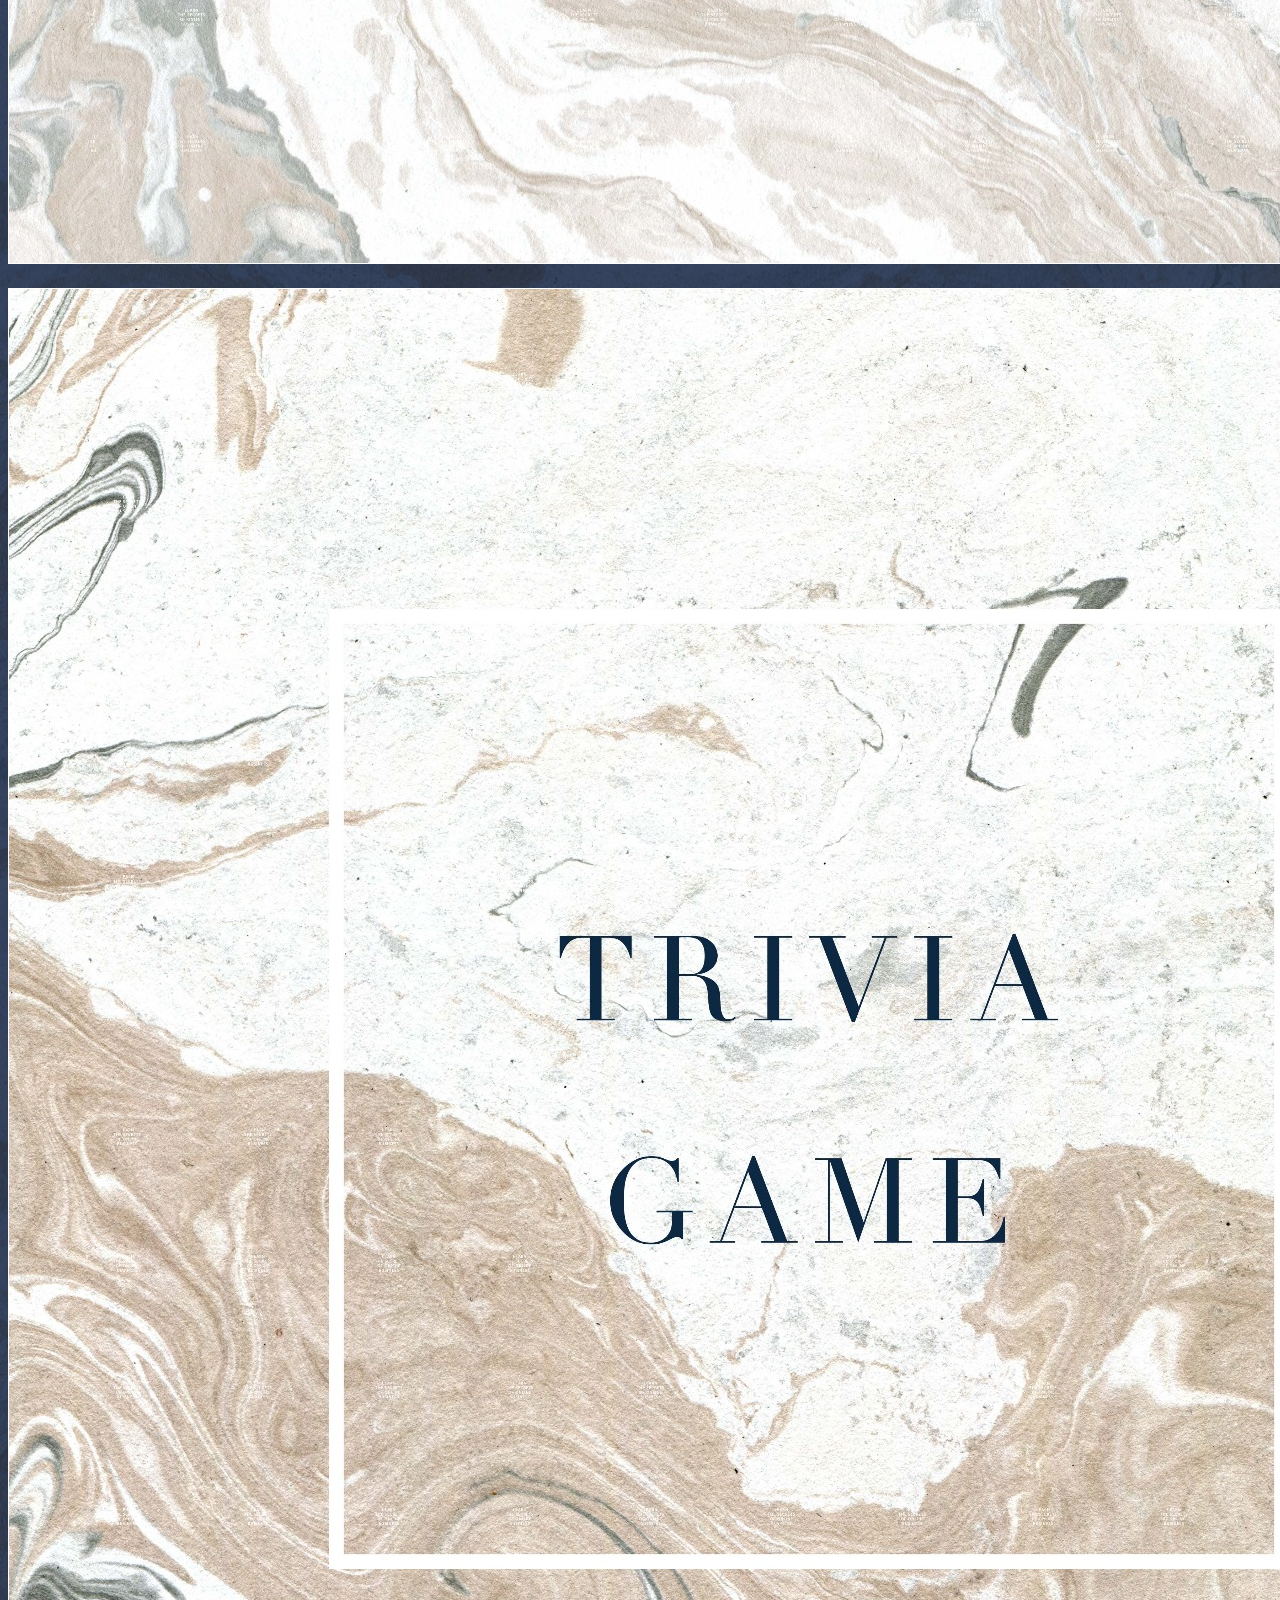
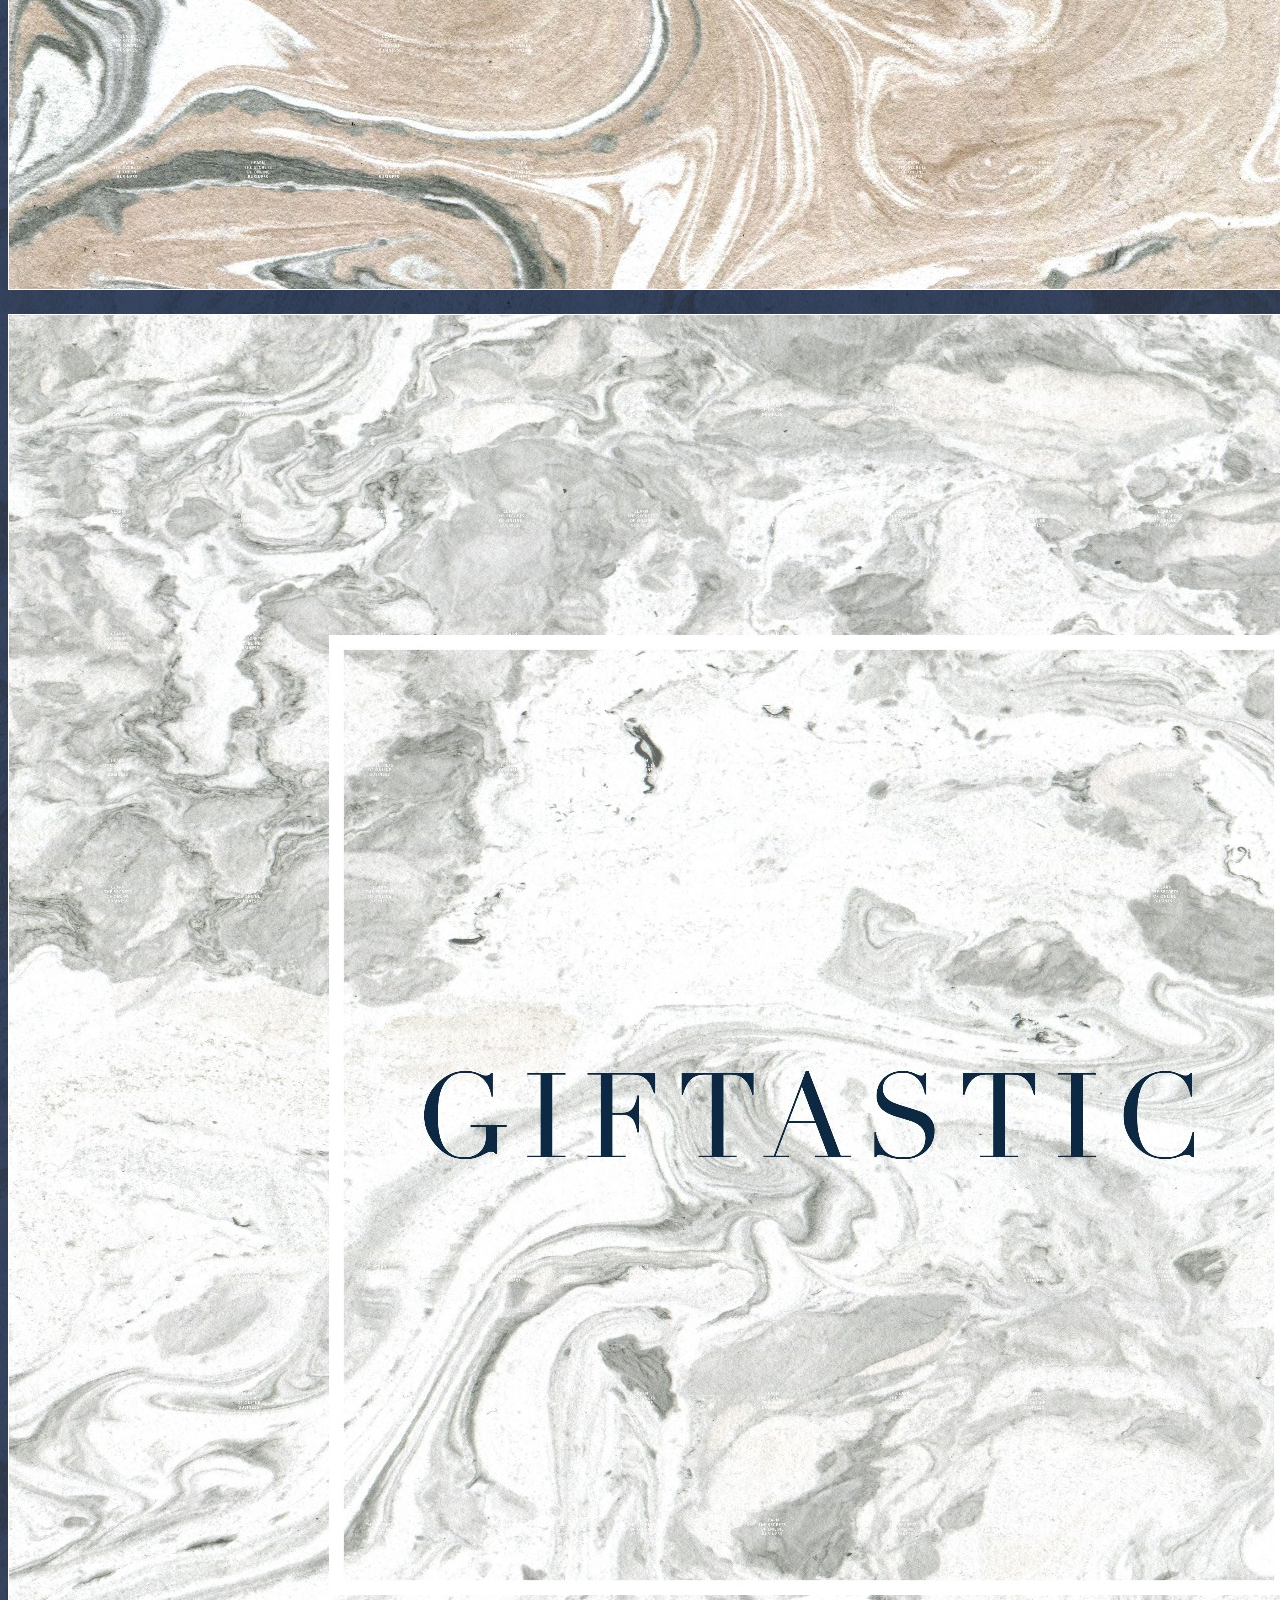
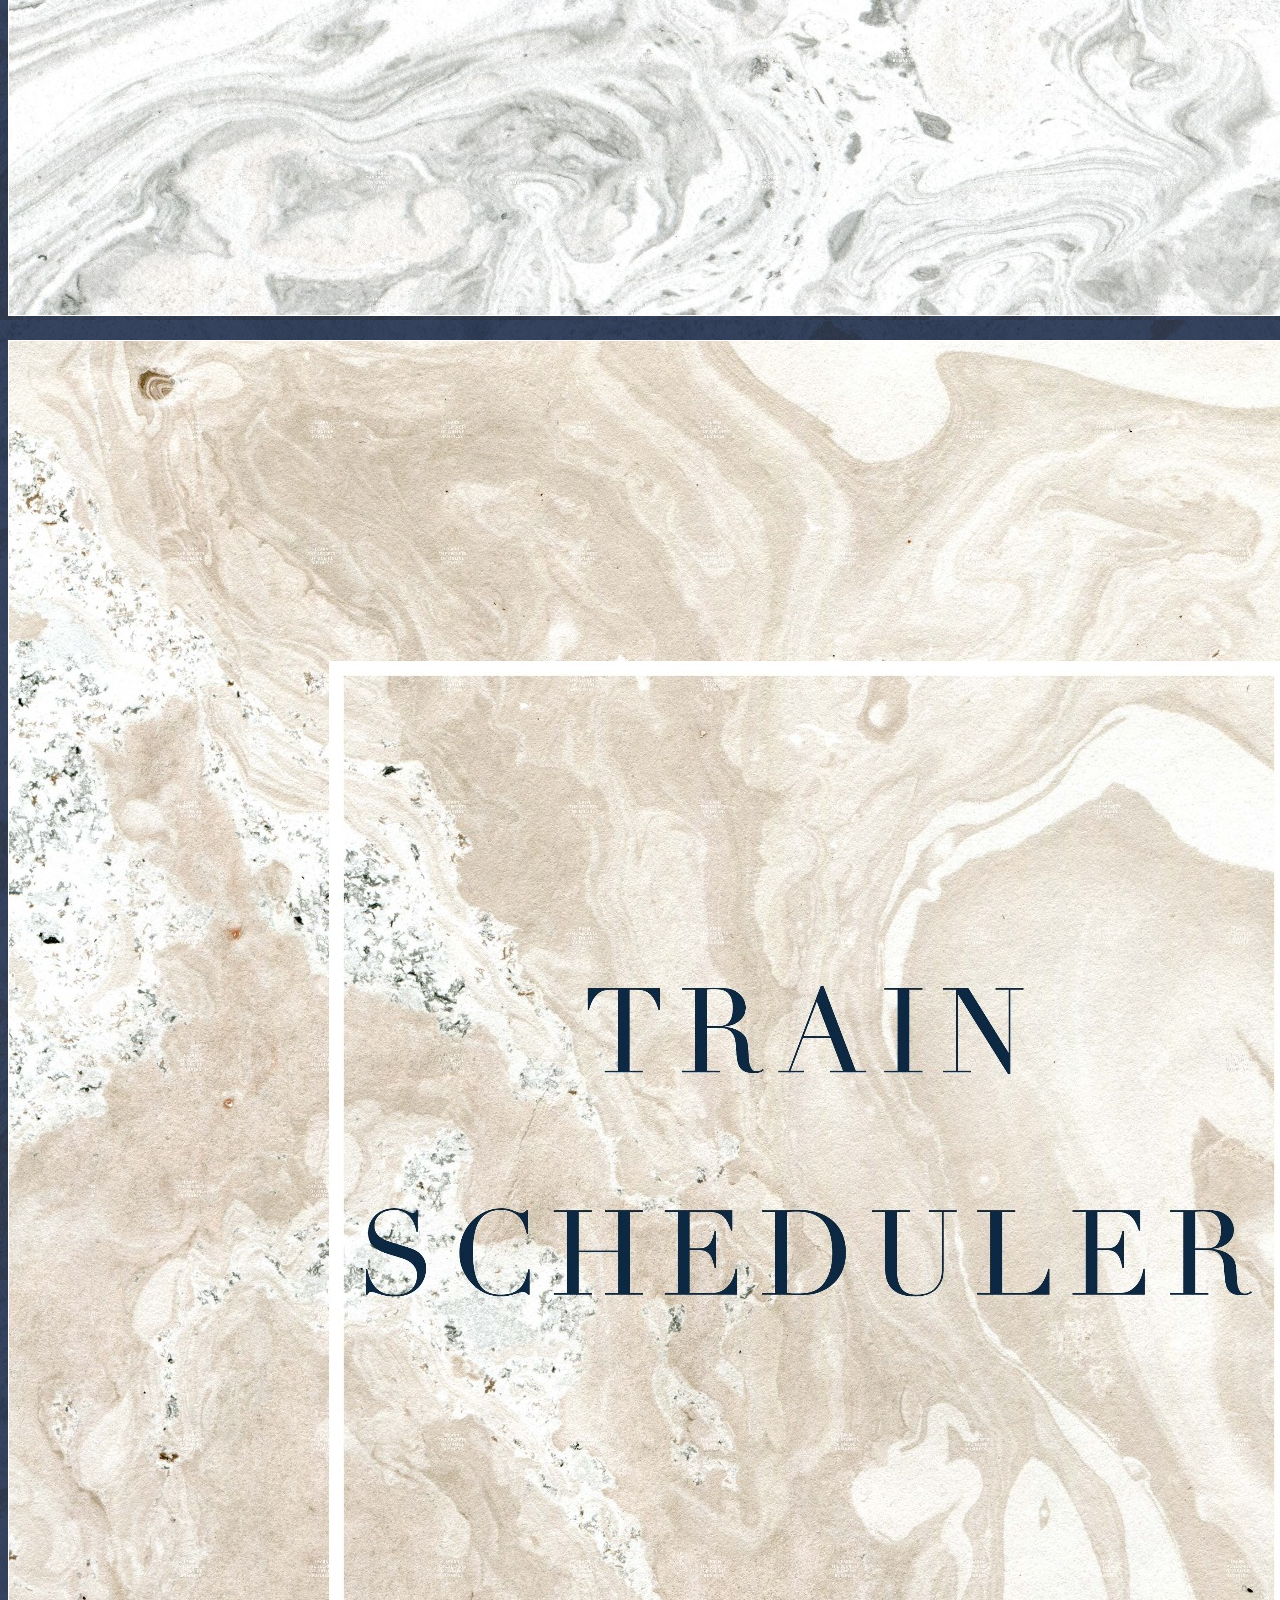
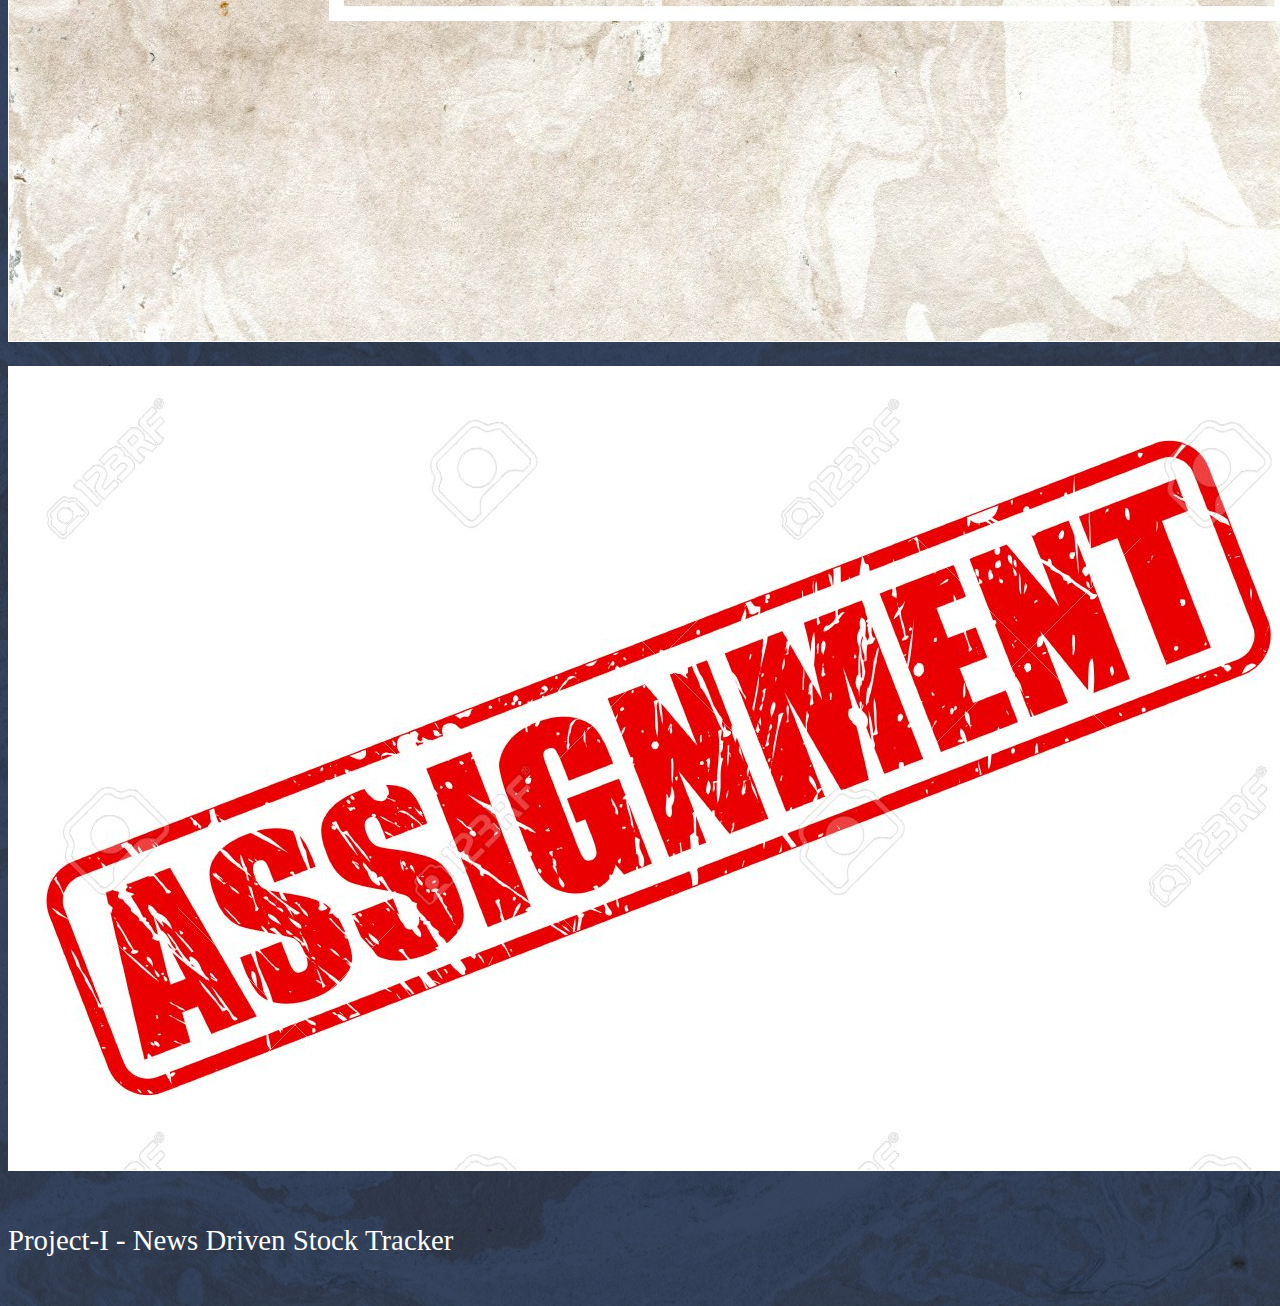
==== commit 37795331: "added Project-1" ====
--- a/portfolio.html
+++ b/portfolio.html
@@ -74,7 +74,7 @@
             <p class="card-text ">Due: Oct 9, 2018</p>
           </div> -->
         </div>
-      </div>
+    </div>
       <div class="card-deck">
         <div class="card">
           <a href="https://sujith-john.github.io/GifTastic/index.html"><img class="card-img-top" src="images/giftastic.jpeg" alt="Card image cap"></a>
@@ -91,8 +91,8 @@
             <h5 class="card-title">Train-Scheduler</h5>
             <!-- <p class="card-text "></p>
             <p class="card-text "></p> -->
-       
-          </div> -->
+<!--        
+          </div>  -->
         </div>
         <div class="card">
           <a href="https://brendancannell.github.io/group-project-1/index.html"><img class="card-img-top" src="images/assignment.jpg" alt="Card image cap"></a>
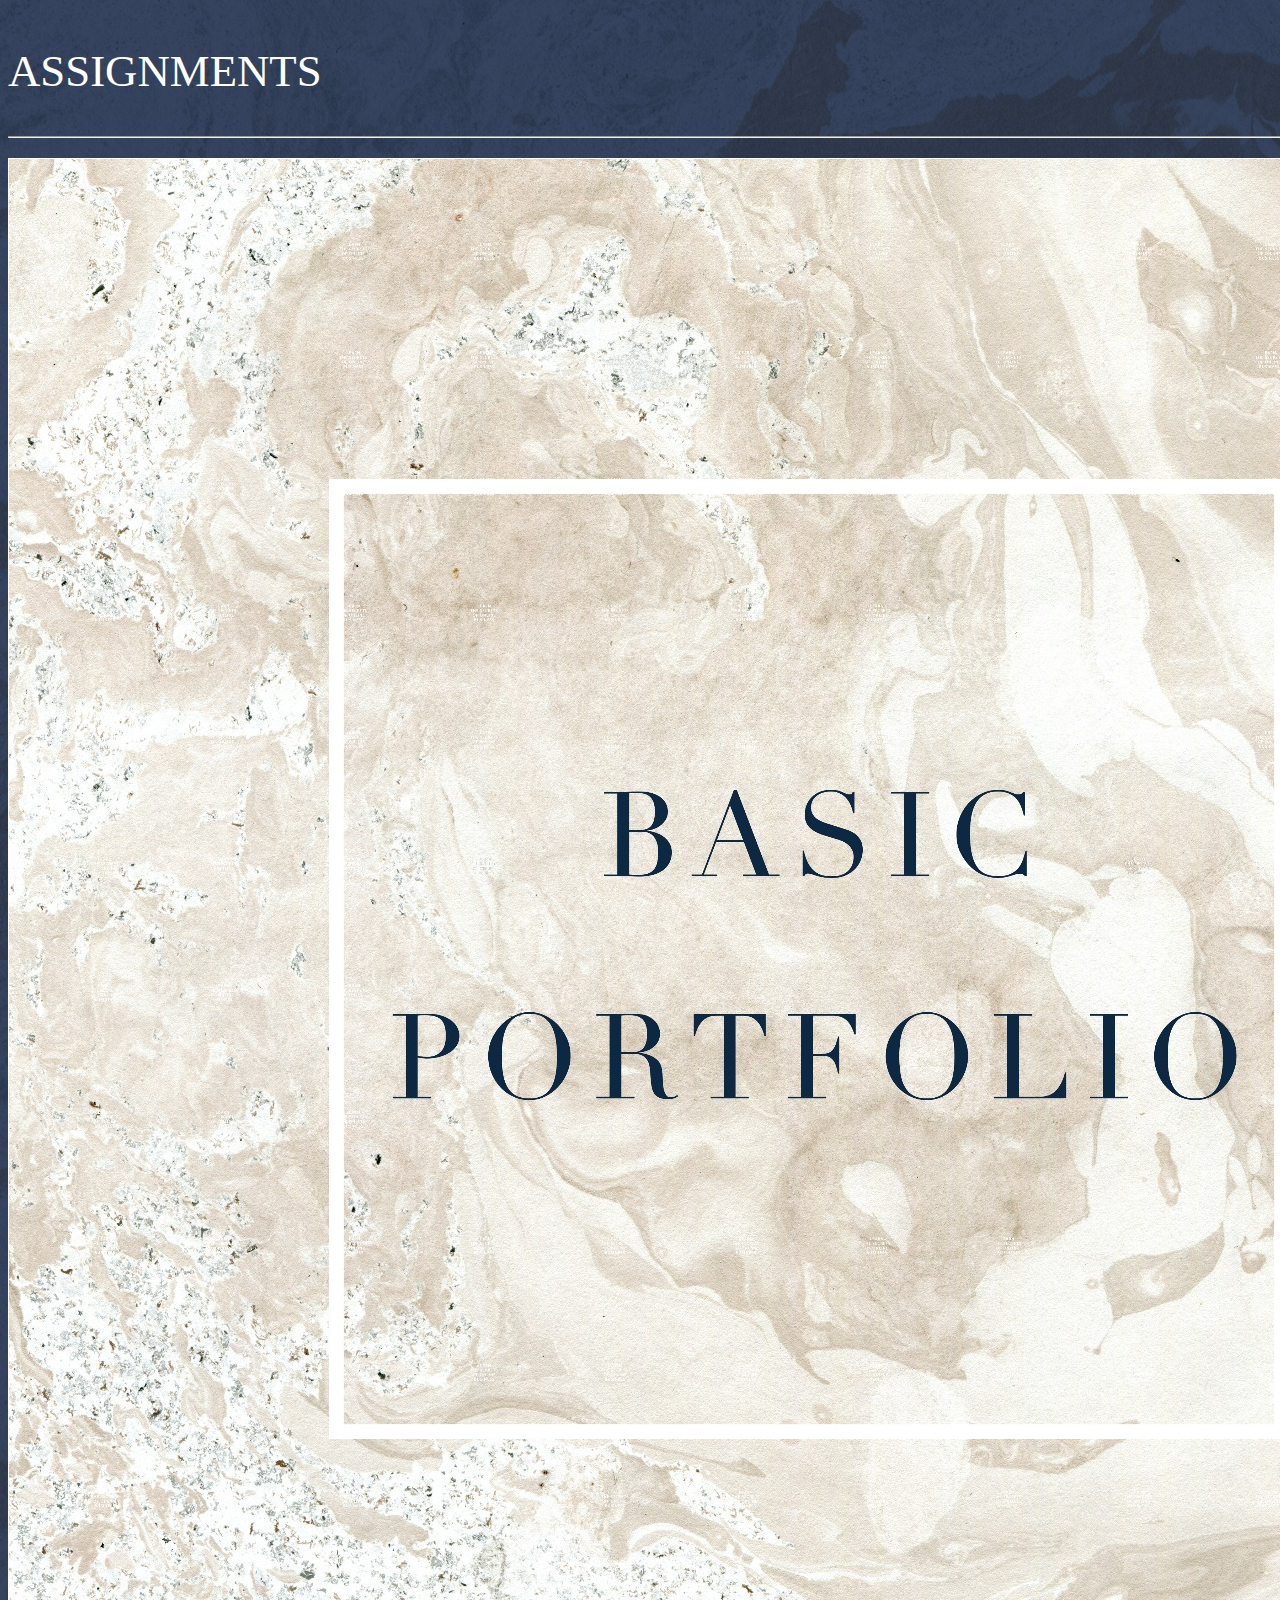
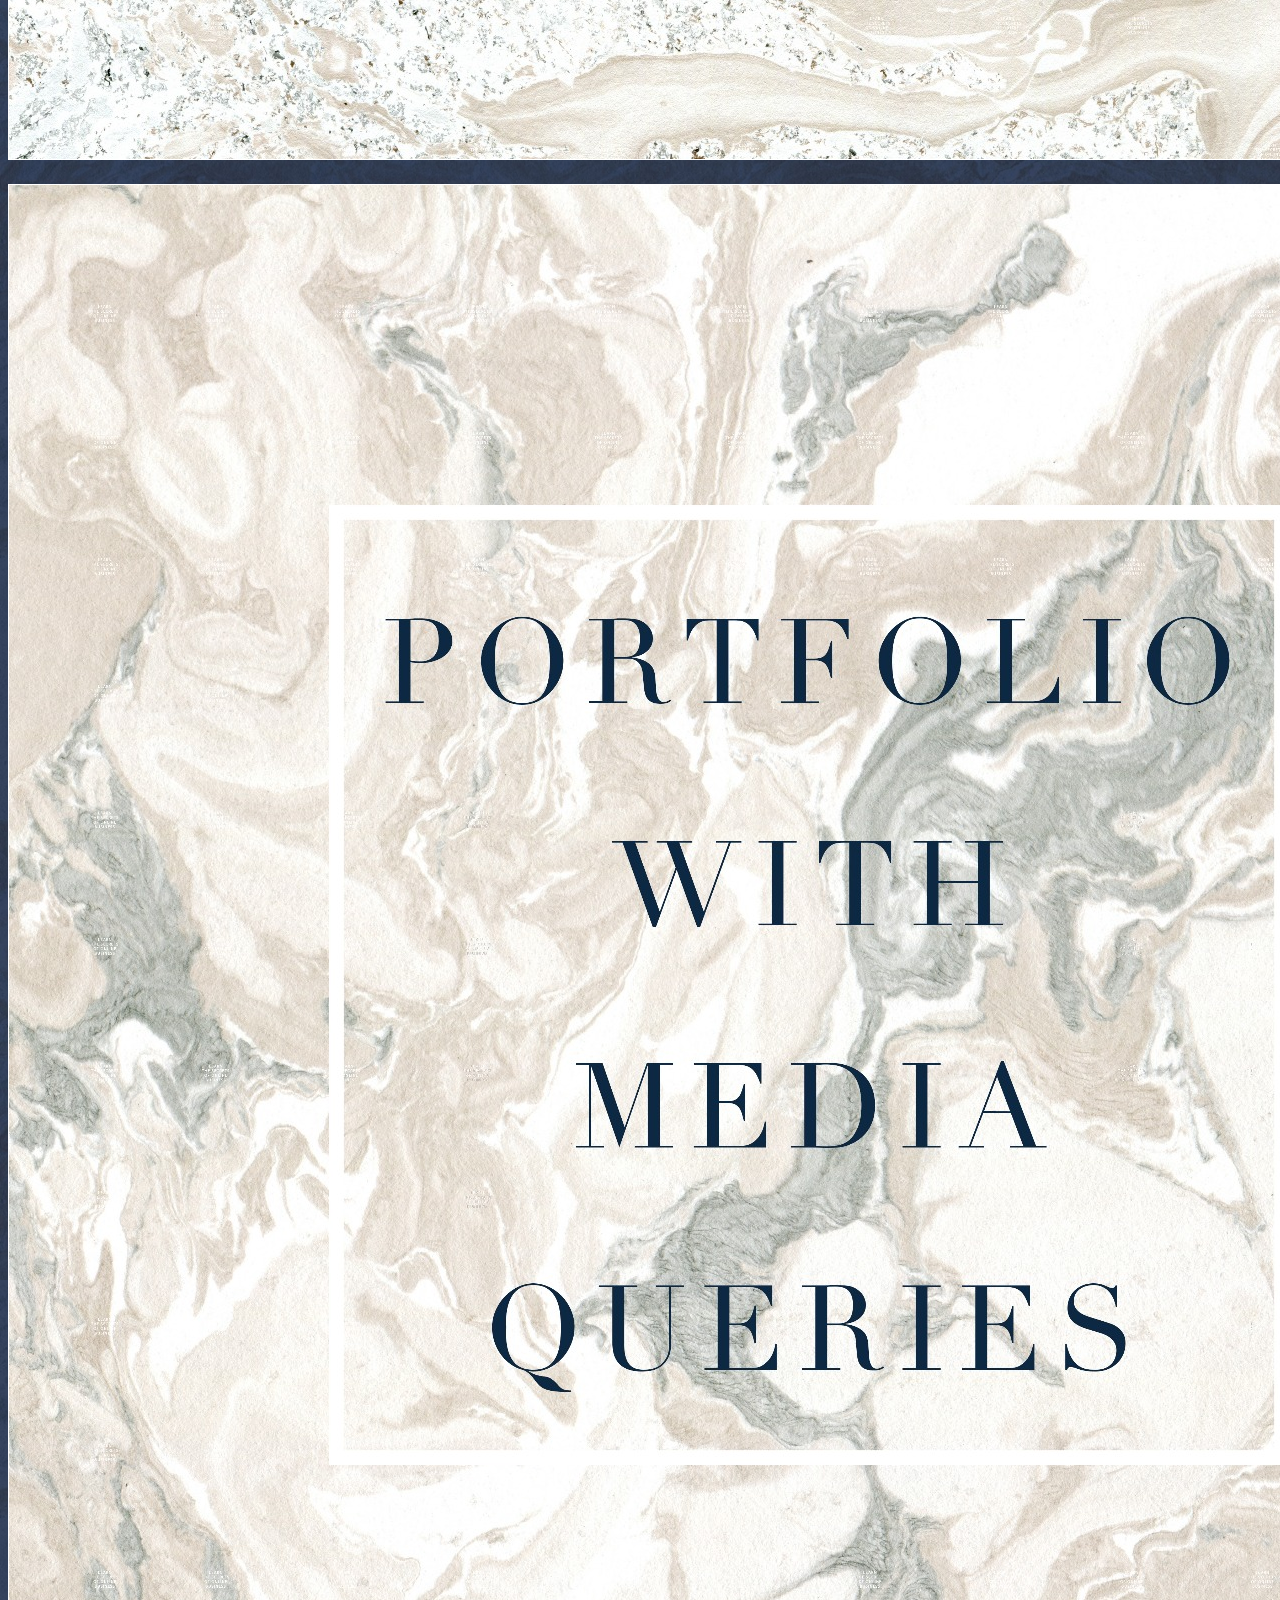
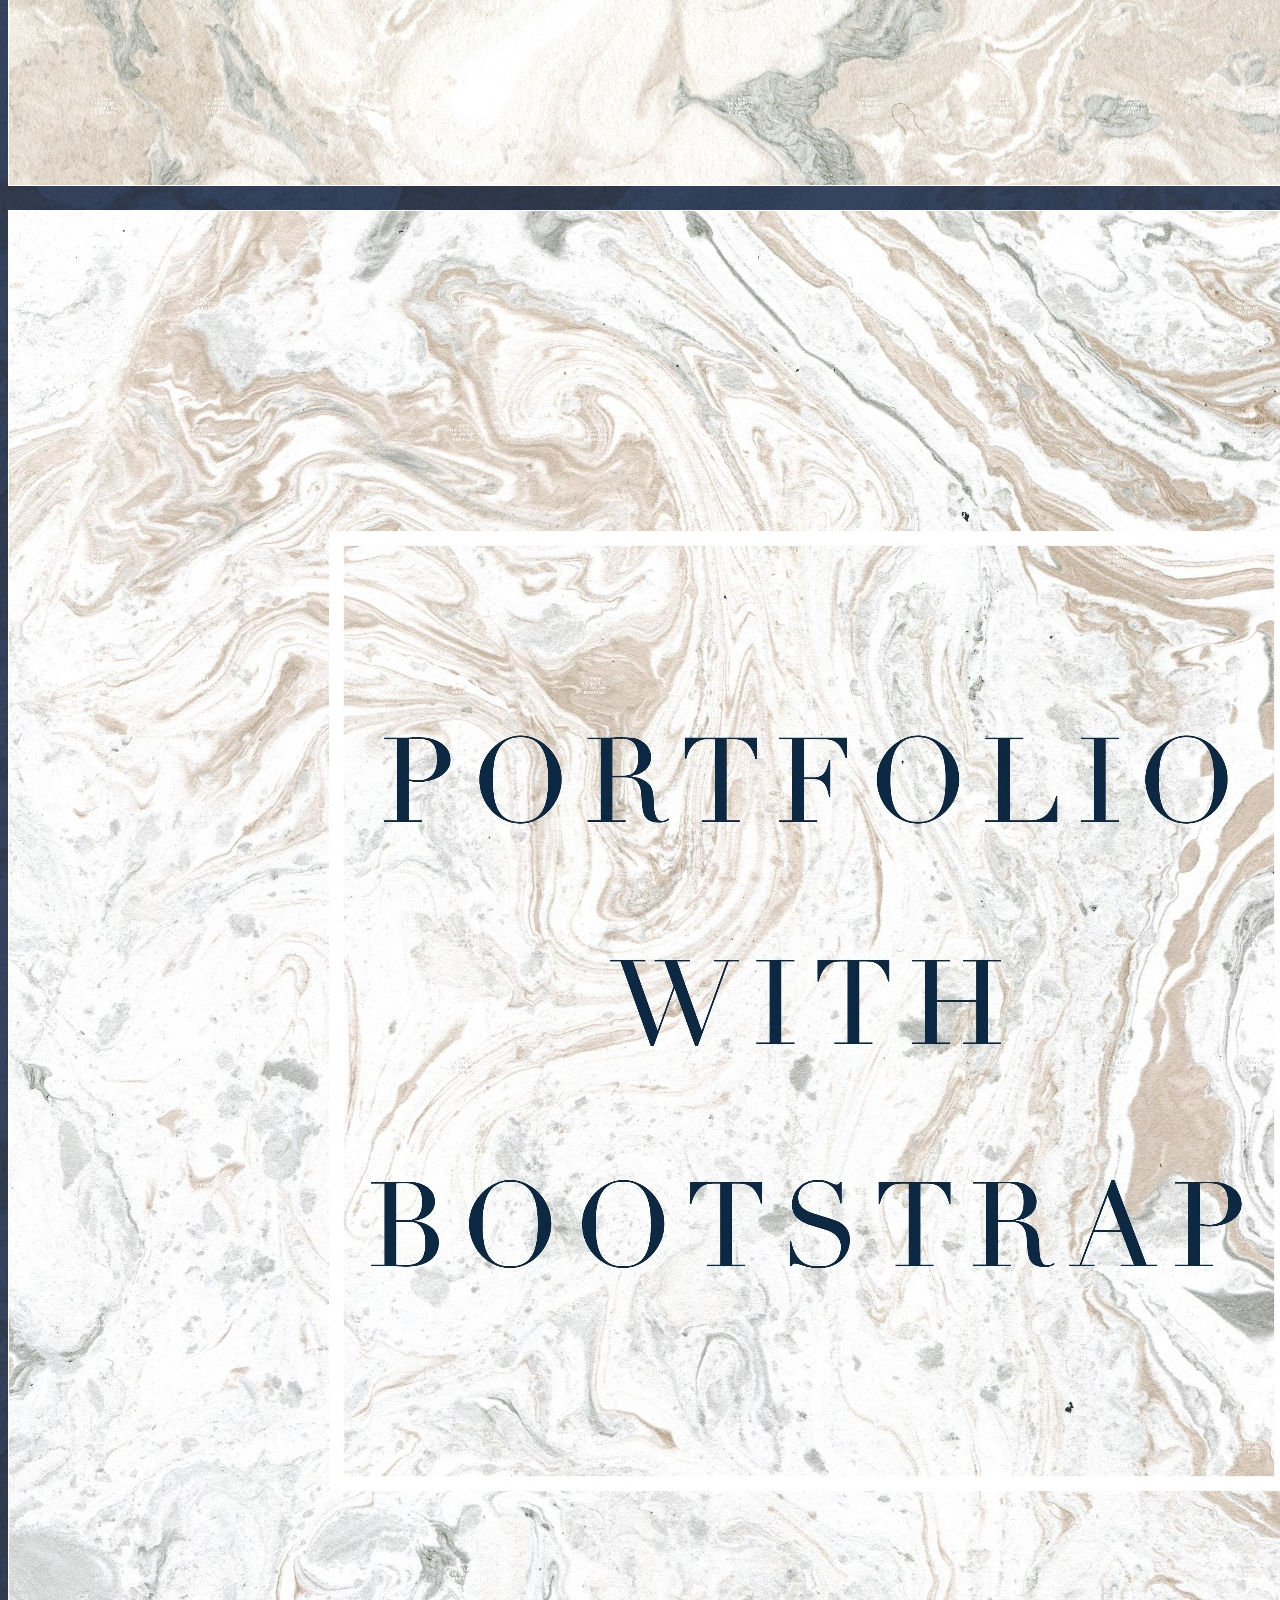
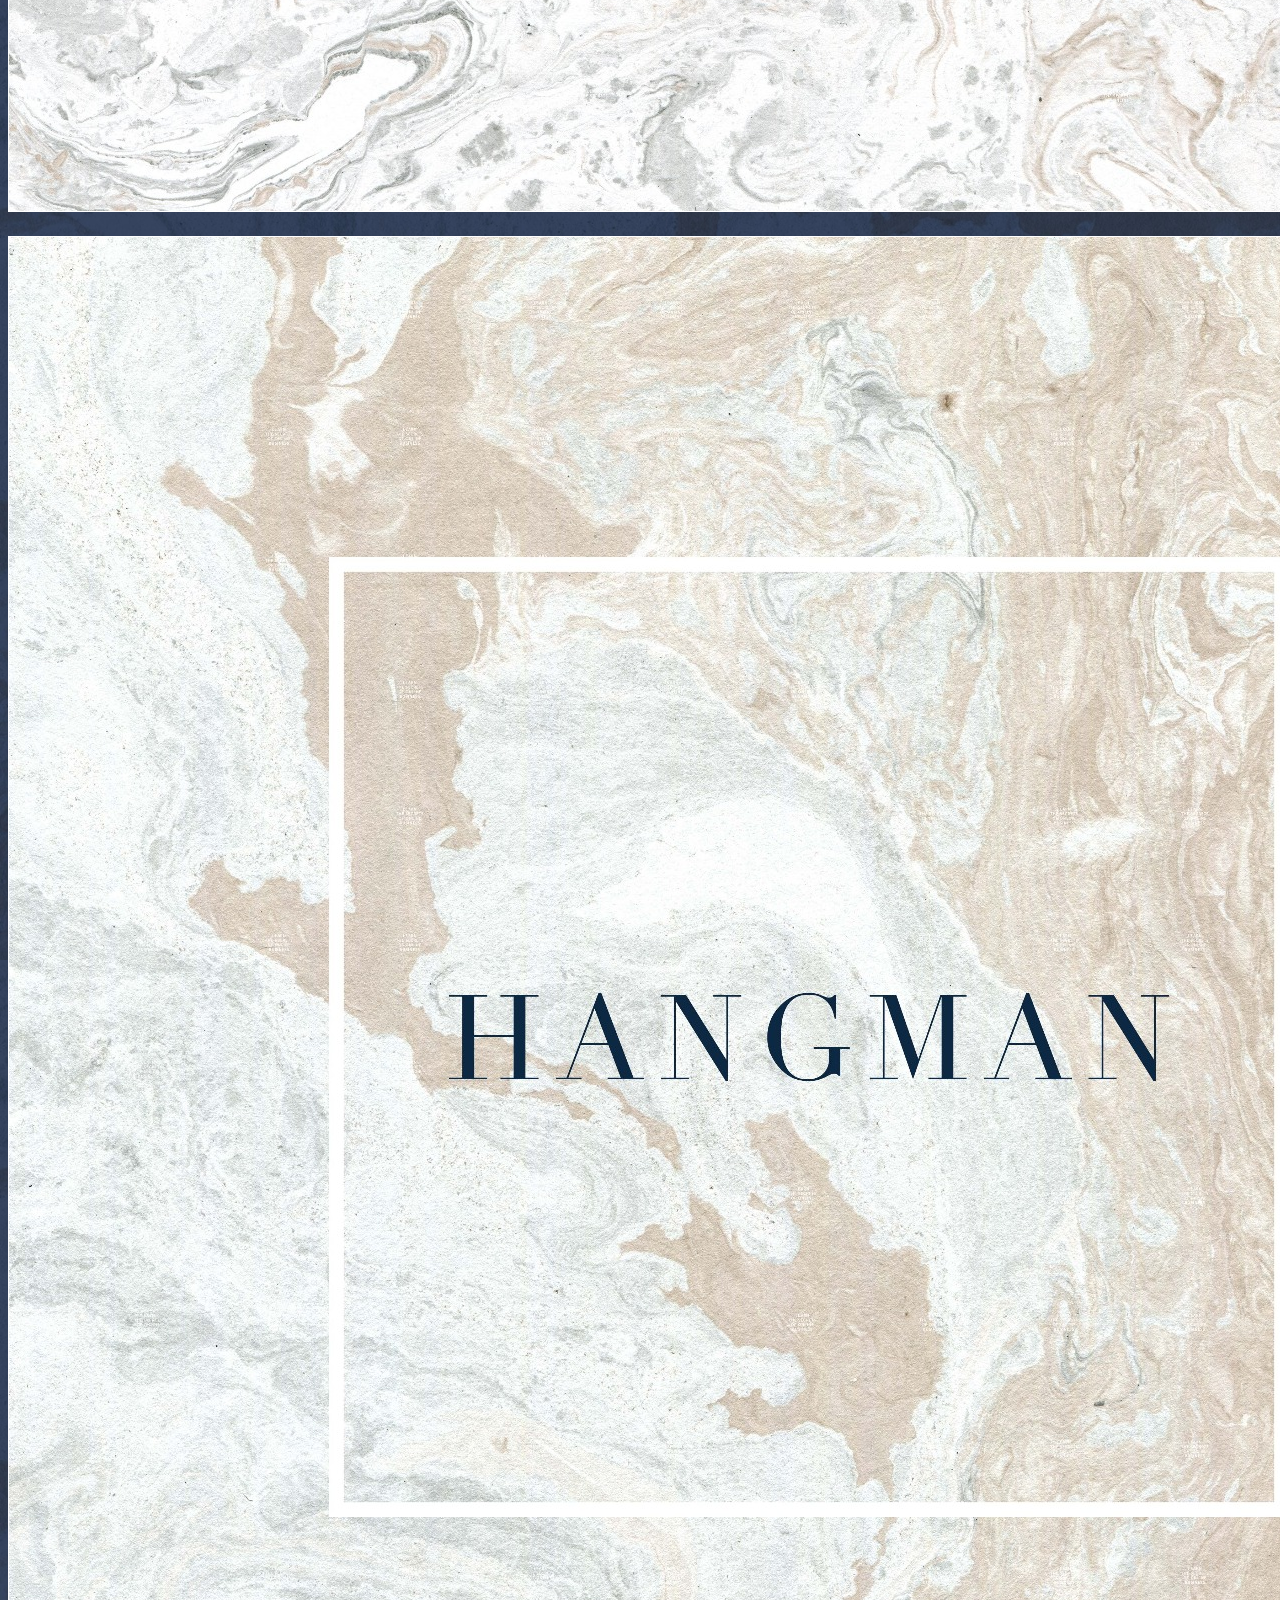
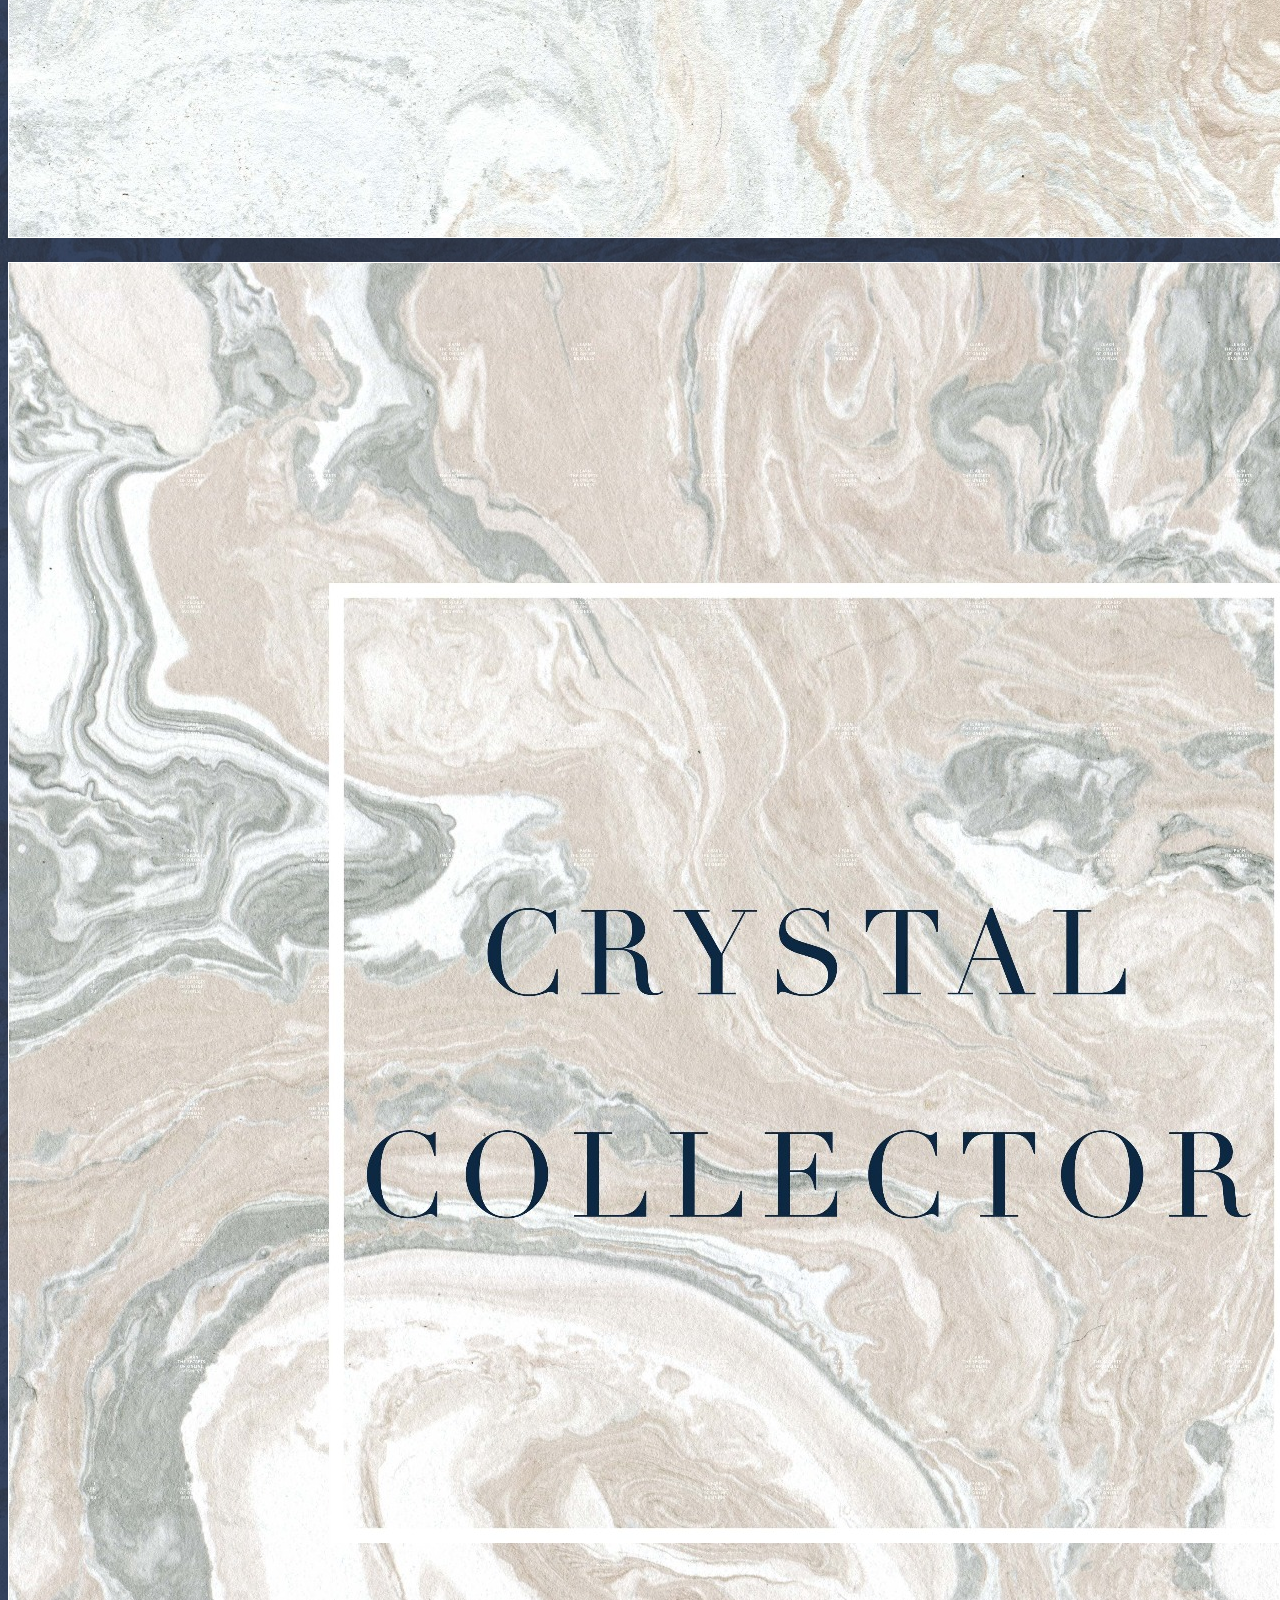
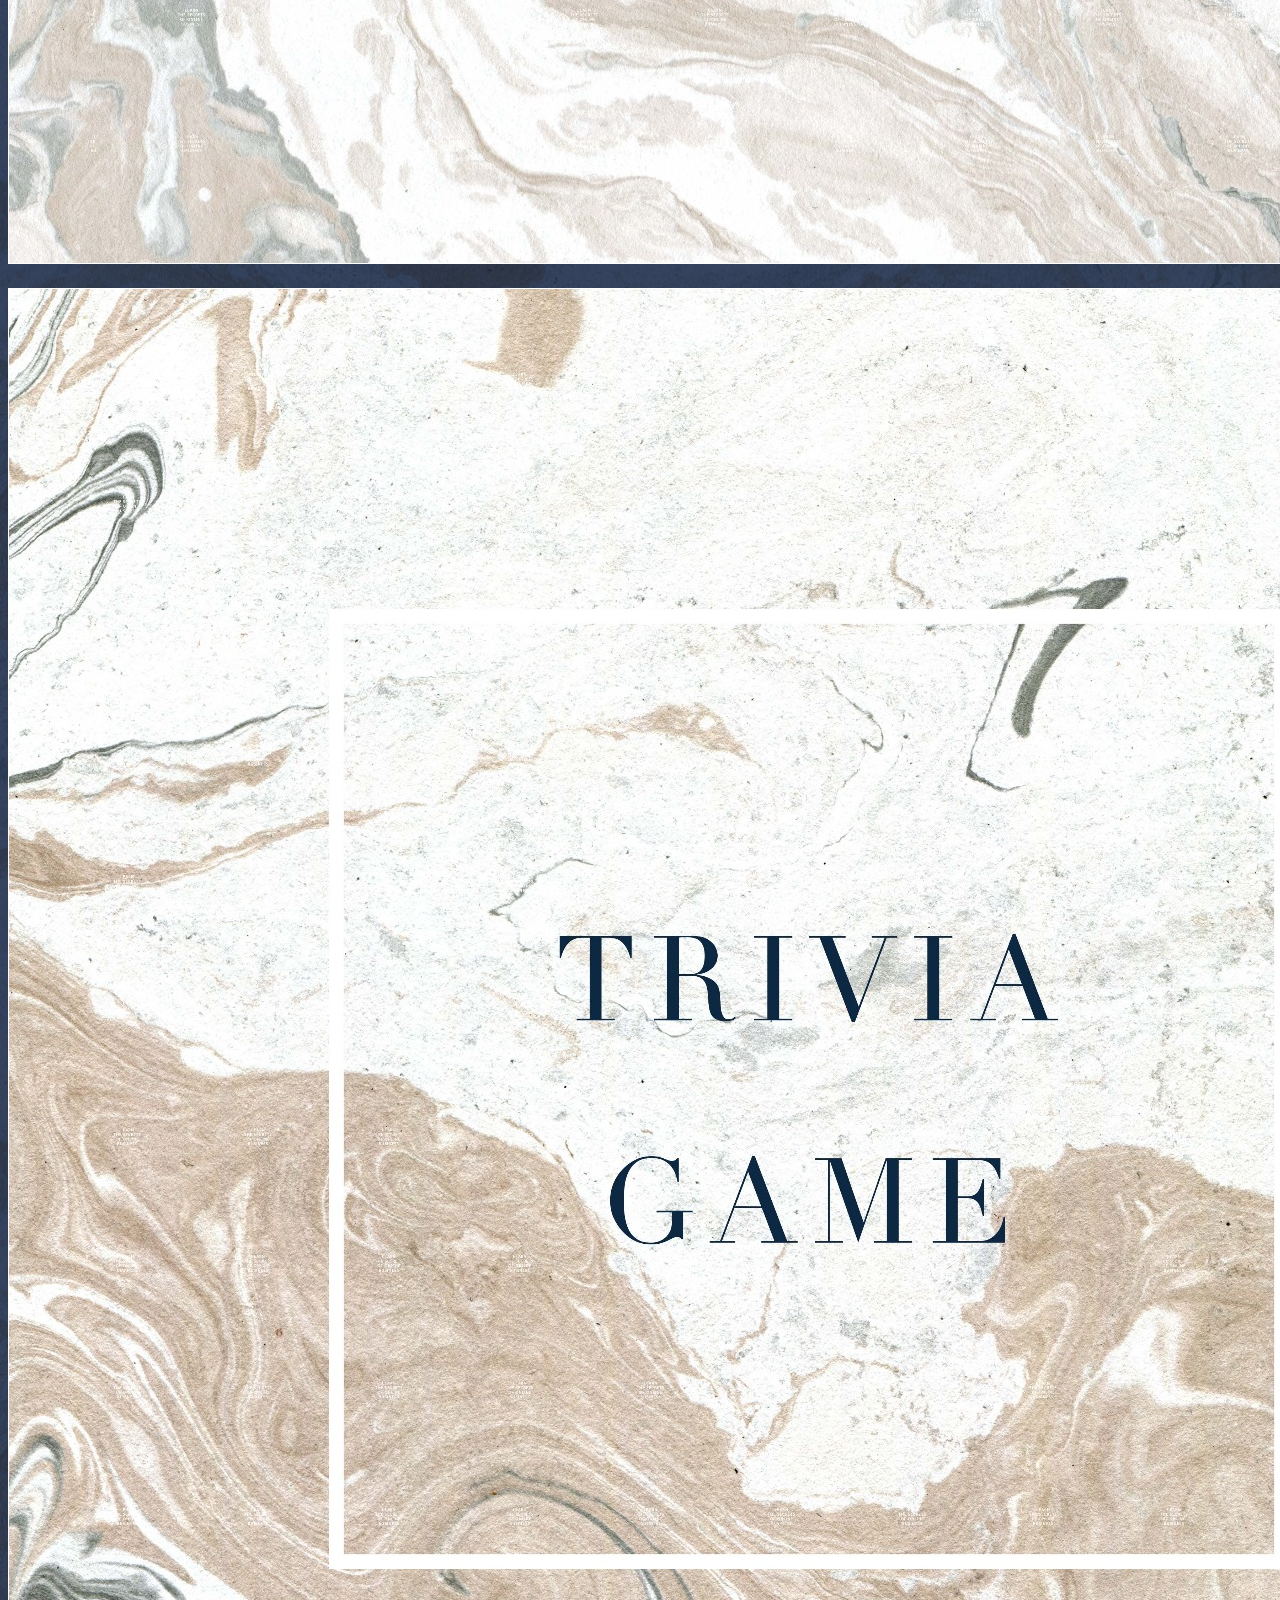
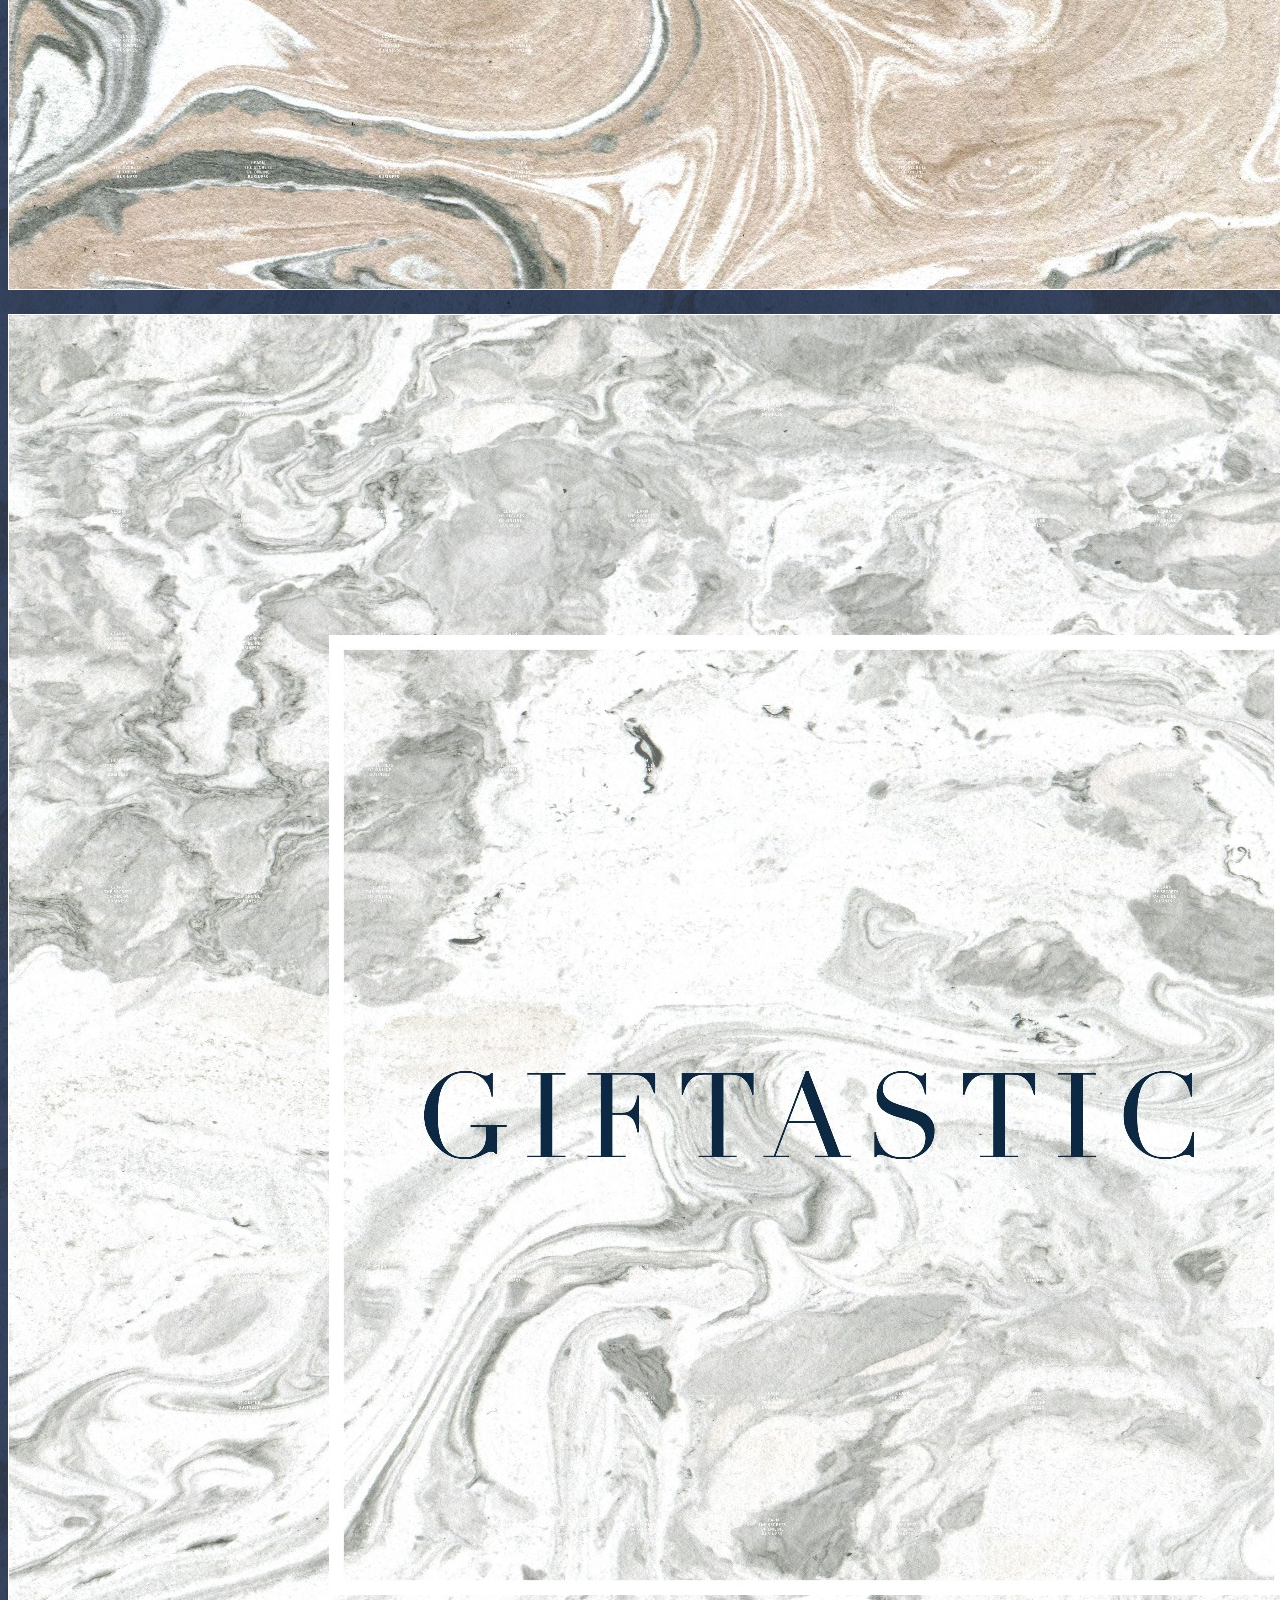
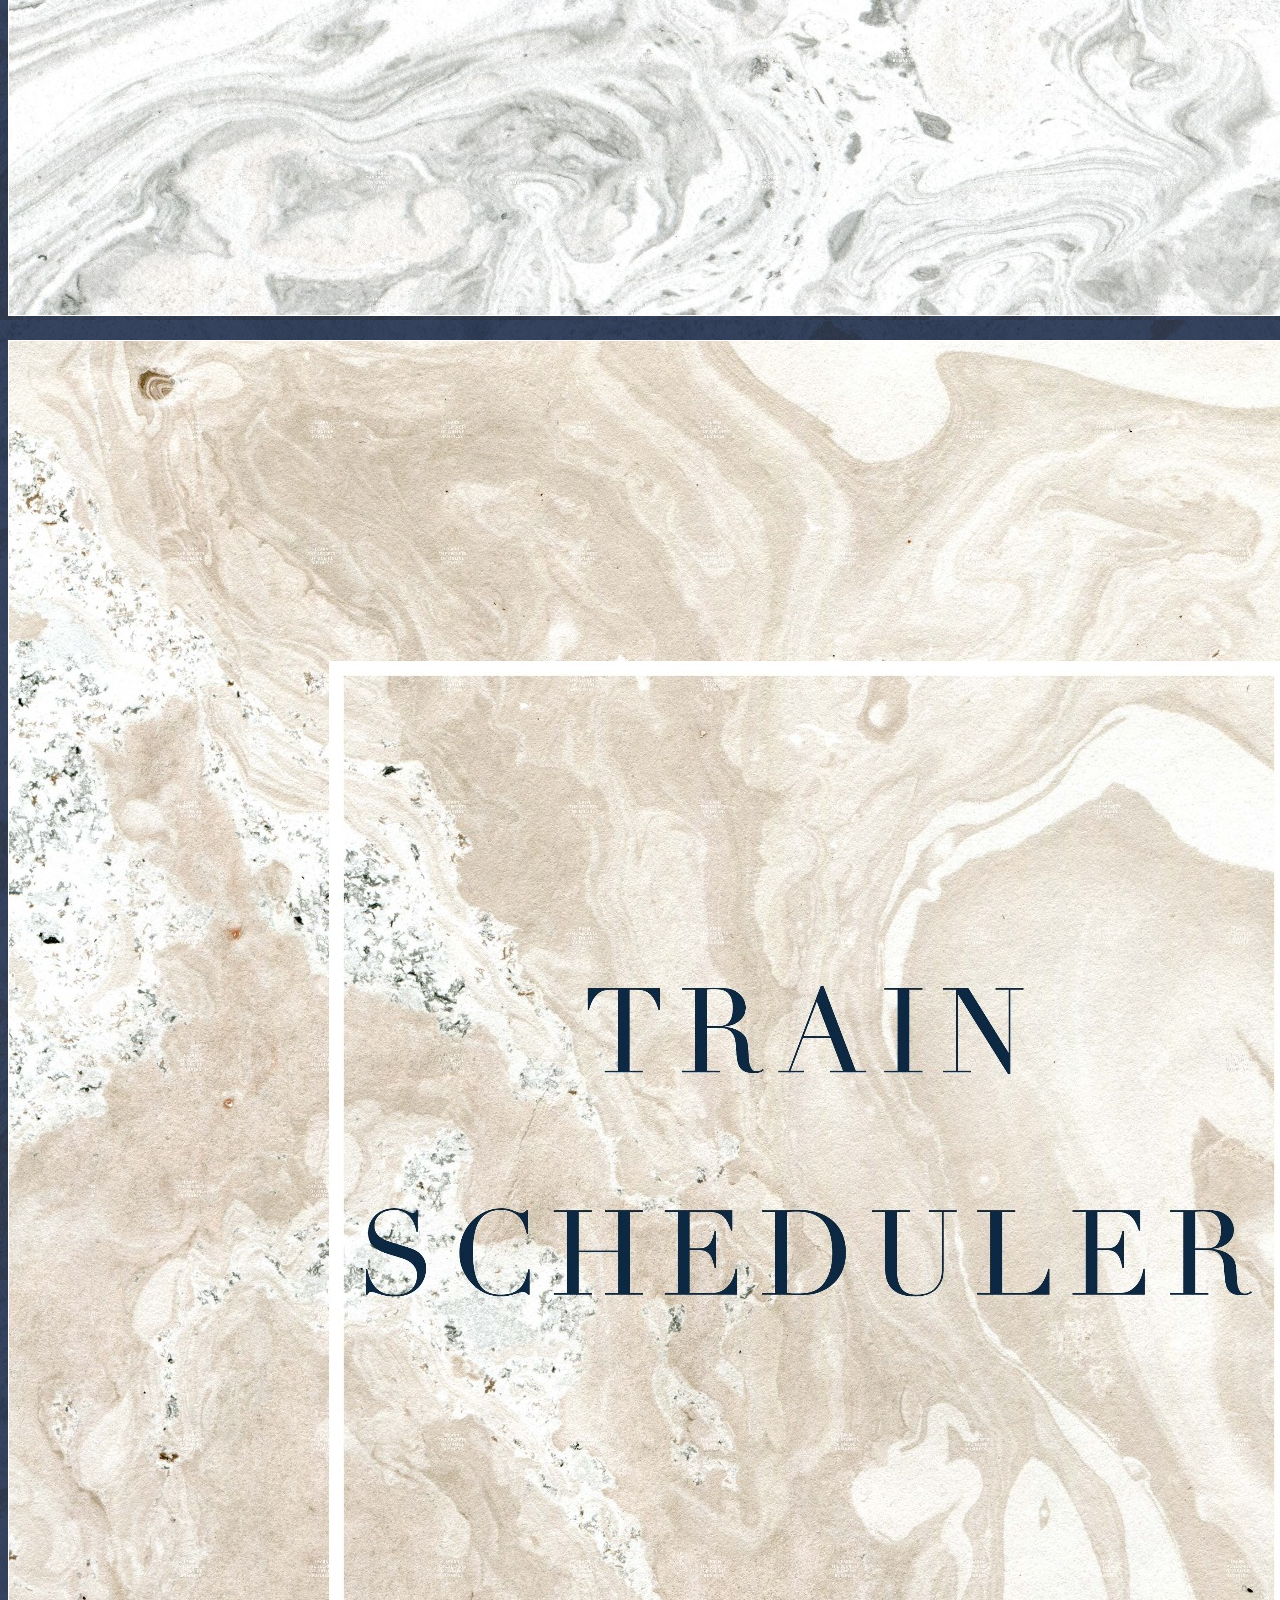
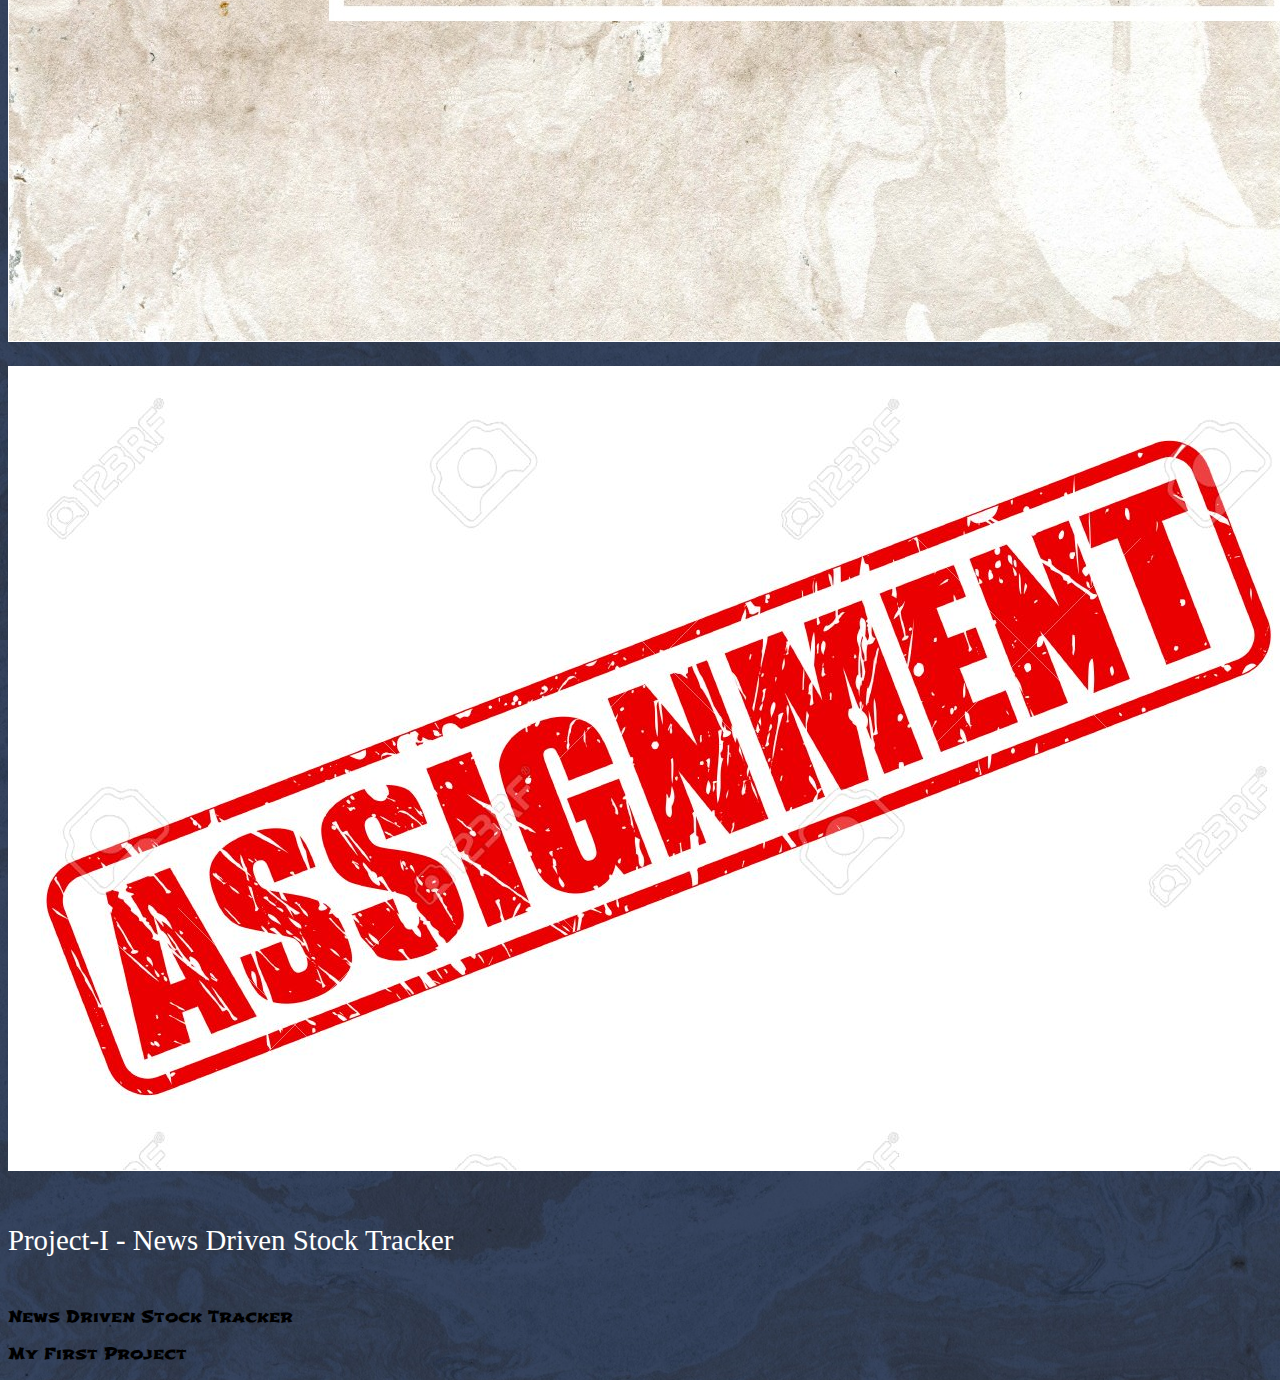
==== commit d3eba383: "added project" ====
--- a/portfolio.html
+++ b/portfolio.html
@@ -95,11 +95,11 @@
           </div>  -->
         </div>
         <div class="card">
-          <a href="https://brendancannell.github.io/group-project-1/index.html"><img class="card-img-top" src="images/assignment.jpg" alt="Card image cap"></a>
+          <a href="https://sujith-john.github.io/News-Driven-Stock-Tracker/index.html"><img class="card-img-top" src="images/assignment.jpg" alt="Card image cap"></a>
           <div class="card-body">
             <h5 class="card-title">Project-I - News Driven Stock Tracker</h5>
-            <!-- <p class="card-text "></p>
-            <p class="card-text "></p> -->
+            <p class="card-text ">News Driven Stock Tracker</p>
+            <p class="card-text ">My First Project</p>
           </div>
         </div>
       </div>
